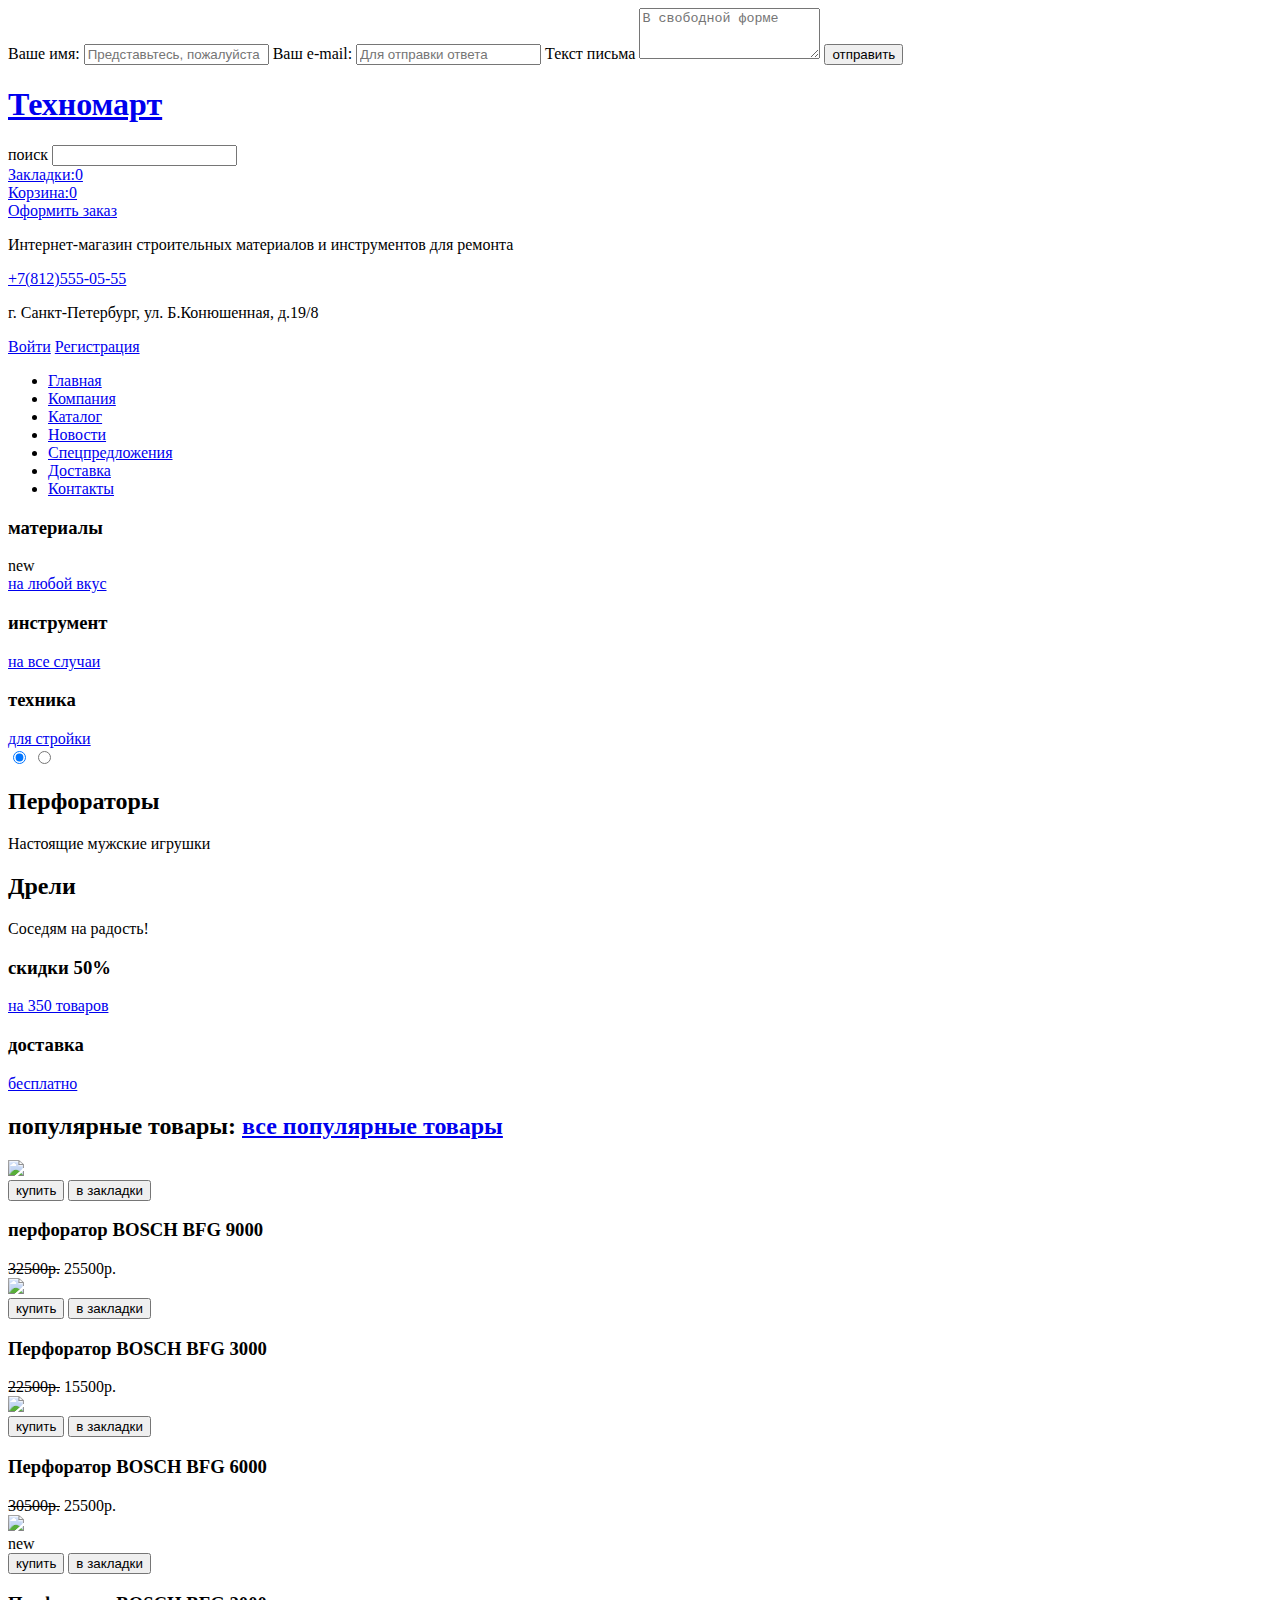
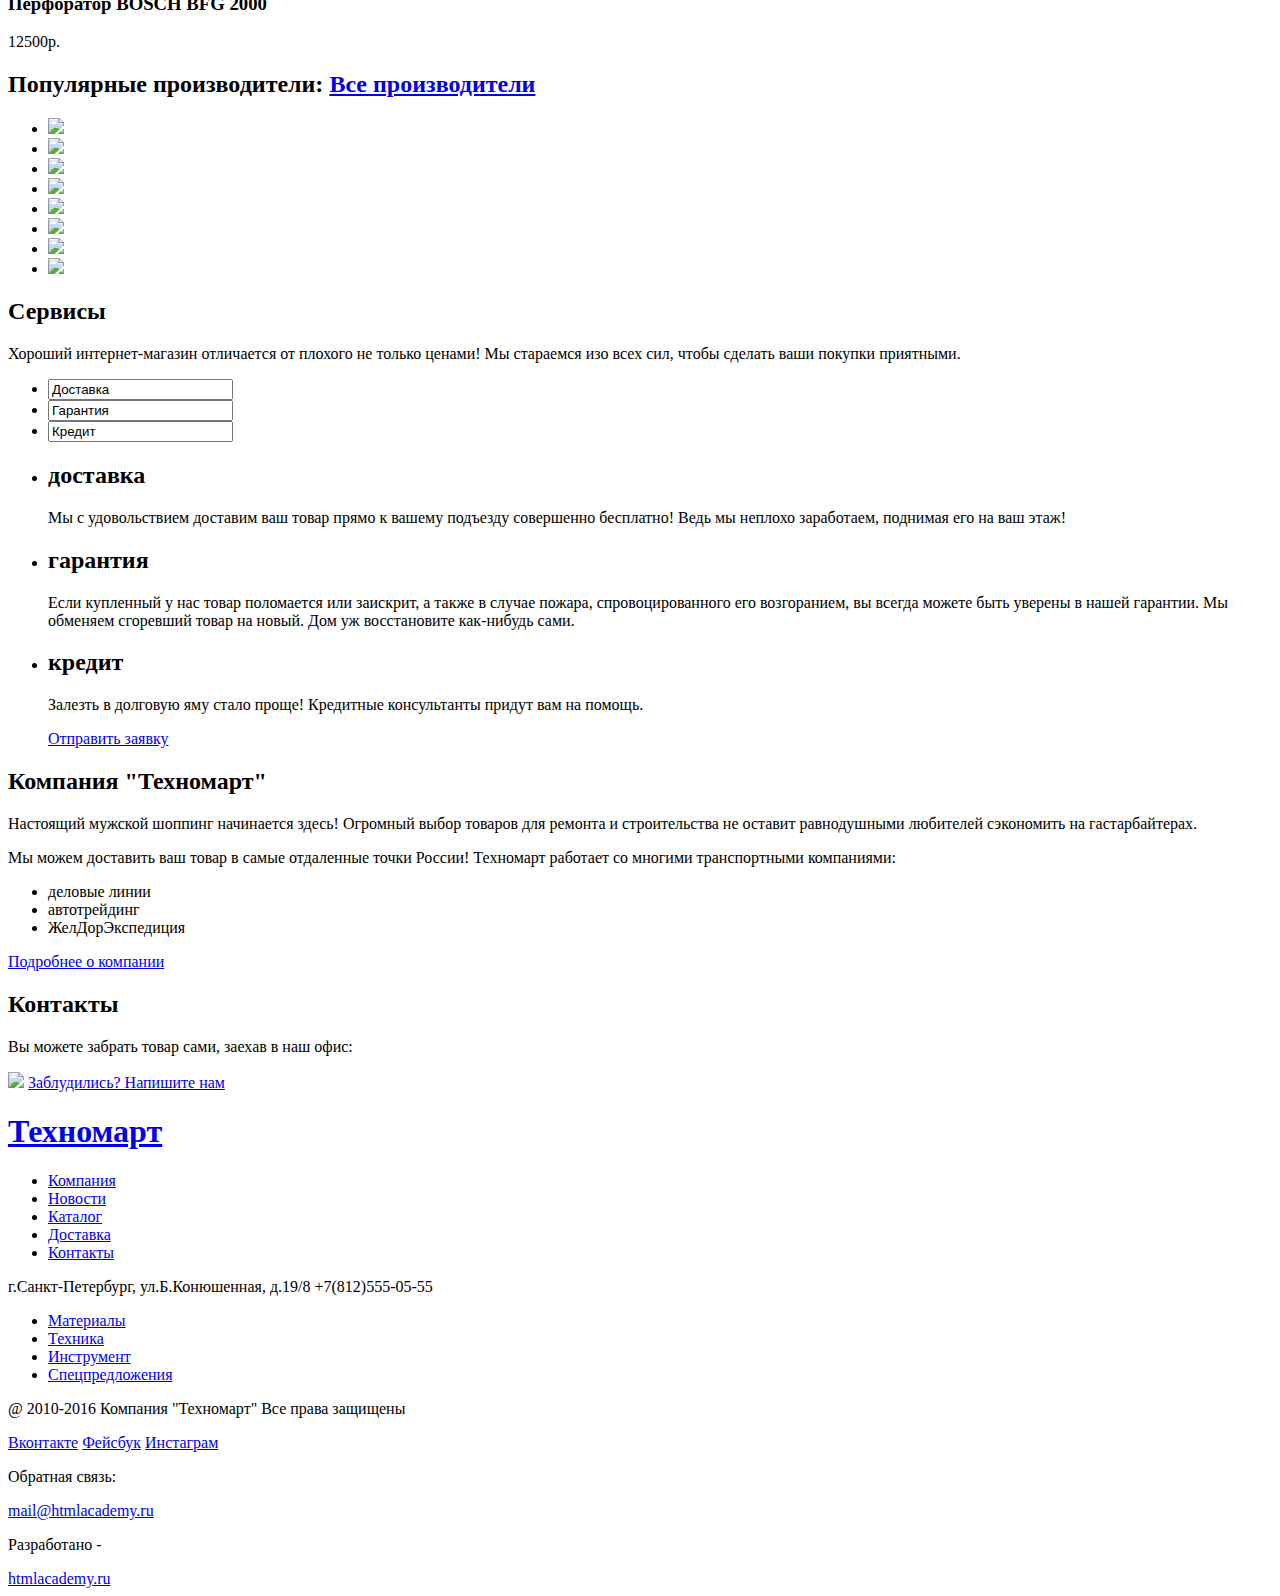
==== index.html @ ae9a5549 "Изменила положение элементов "label" и "input" в слайдерах" ====
<!DOCTYPE html>
<html lang="ru">
  <head>
    <meta charset="utf-8">
    <title>Техномарт</title>
  </head>
  <body>
	<div class="popup-show">
	  <form action="#" method="get">
		<label for="name">Ваше имя:</label>  
		<input id="name" type="text" name="family" placeholder="Представьтесь, пожалуйста">
	    <label for="mail">Ваш e-mail:</label>
		<input id="mail" type="text" name="adress" placeholder="Для отправки ответа">
		<label for="answer">Текст письма</label>
	    <textarea id="answer" rows="3" placeholder="В свободной форме"></textarea>
		<input type="submit" name="" value="отправить">
	  </form>
	</div>  
    <header class="main-header">
      <div class="container">    
        <div class="top-block">
          <h1 class="top-block-logo">
            <a href="index.html">Техномарт</a>  
          </h1>
          <form class="top-block-search" action="#" method="get">
			<label>поиск  
            <input name="search" type="text" value=""></label>  
          </form>
          <div class="top-block-bookmark">
            <a class="bookmark" href="#">Закладки:0</a>  
          </div>
          <div class="top-block-basket">
            <a class="basket" href="#">Корзина:0</a>  
          </div>
          <div class="top-block-order">
            <a class="order" href="#">Оформить заказ</a>  
          </div>    
        </div>
        <div class="info">
          <div class="info-description">
            <p>Интернет-магазин строительных материалов и инструментов для ремонта</p>    
          </div>
          <div class="info-contacts">
              <!--<div class="info-contacts-tel">-->
             <a href="#">+7(812)555-05-55</a>  
              <!--</div>-->
                <p>г. Санкт-Петербург, ул. Б.Конюшенная, д.19/8</p>    
          </div>
          <div class="user-block">
            <a class="login" href="#">Войти</a>  
            <a class="registration" href="#">Регистрация</a>  
          </div>  
        </div>
        <nav class="main-navigation">
          <ul>
            <li>
              <a href="#">Главная</a>  
            </li>
            <li>
              <a href="#">Компания</a>  
            </li>
            <li>
              <a href="#">Каталог</a>  
            </li>
            <li>
              <a href="#">Новости</a>  
            </li>
            <li>
              <a href="#">Спецпредложения</a>  
            </li>
            <li>
              <a href="#">Доставка</a>  
            </li>
            <li>
              <a href="#">Контакты</a>  
            </li>          
          </ul>    
        </nav>    
      </div>    
    </header>
      
    <main data-content="index">
	  <div class="container">
        <section class="features">
          <div class="features-item features-materials">
            <h3>материалы</h3>
		    <div class="new">new</div>	
            <a class="materials-item" href="#">на любой вкус</a>    
          </div>
          <div class="features-item features-tools">
            <h3>инструмент</h3>
            <a class="tools-item" href="#">на все случаи</a>    
          </div>
          <div class="features-item features-technique">
            <h3>техника</h3>
            <a class="technique-item" href="#">для стройки</a>
          </div>
		  <div class="slider">
			<label for="btn-1"></label>  
            <input type="radio" id="btn-1" name="toggle" checked>
			<label for="btn-2"></label>
            <input type="radio" id="btn-2" name="toggle">
            
            <div class="slider-inner">
              <div class="slider-slides">
                <h2>Перфораторы</h2>
			    <p>Настоящие мужские игрушки</p>	
                <h2>Дрели</h2>
			    <p>Соседям на радость!</p>	
              </div>                        
            </div>
          </div>
	      <div class="features-item features-discounts">
            <h3>скидки 50%</h3>
            <a class="discounts-item" href="#">на 350 товаров</a>    
          </div>
          <div class="features-item features-delivery">
            <h3>доставка</h3>
            <a class="delivery-item" href="#">бесплатно</a>    
          </div>  
        </section>
        <section class="popular-item">
        
          <h2 class="popular-item-top">популярные товары:
		    <a class="popular-item-list" href="#">все популярные товары</a>
		  </h2>    
        
          <div class="popular-item-wrapper">
            <article class="popular-item-instruments">
              <img src="#">
			  <div class="hidden">
			    <button>купить</button>
			    <button>в закладки</button>	
			  </div> 
              <h3>перфоратор BOSCH BFG 9000</h3>
		      <div class="price">
			    <s>32500р.</s>
                <span>25500р.</span>
			  </div>
			</article>
            <article class="popular-item-instruments">
              <img src="#">
			  <div class="hidden">
			    <button>купить</button>
			    <button>в закладки</button>	
			  </div>
              <h3>Перфоратор BOSCH BFG 3000</h3>
			  <div class="price">
		        <s>22500р.</s>
			    <span>15500р.</span>
			  </div>  
            </article>
			
            <article class="popular-item-instruments">
              <img src="#">
			  <div class="hidden">
			    <button>купить</button>
			    <button>в закладки</button>	
			  </div>
              <h3>Перфоратор BOSCH BFG 6000</h3>
			  <div class="price">
			    <s>30500р.</s>
			    <span>25500р.</span>
			  </div>  
            </article>
			
            <article class="popular-item-instruments">
              <img src="#">
			  <div class="new">new</div>
			  <div class="hidden">
			    <button>купить</button>
			    <button>в закладки</button>	
			  </div>
              <h3>Перфоратор BOSCH BFG 2000</h3>
            <!--<div class="price"></div>-->
              <div class="price">12500р.</div>  
            </article>
          </div>  
        </section>
	  
        <section class="popular-brands">
          <h2 class="popular-brands-top">Популярные производители:
            <a class="popular-brands-list" href="#">Все производители</a>
          </h2>
          <ul class="popular-brands-bottom">
            <li class="bosch">
              <a href="#"><img src="#"></a>  
            </li>
            <li class="makita">
              <a href="#"><img src="#"></a>  
            </li>
            <li class="dewalt">
              <a href="#"><img src="#"></a>  
            </li>
            <li class="interscol">
              <a href="#"><img src="#"></a>
            </li>
            <li class="hitachi">
              <a href="#"><img src="#"></a>
            </li>
            <li class="lg">
              <a href="#"><img src="#"></a>
            </li>
		    <li class="aeg">
			  <a href="#"><img src="#"></a>
		    </li>
            <li class="metabo">
              <a href="#"><img src="#"></a>  
            </li>    
          </ul>  
        </section>     
        
        <section class="services">
          <div class="services-top">
            <h2 class="services-name">Сервисы</h2>
            <p>Хороший интернет-магазин отличается от плохого не только ценами! Мы стараемся изо всех сил, чтобы сделать ваши покупки приятными.             </p>    
          </div>
		
		  <div class=""services-bottom"">
		    <ul>
			  <li>
				<label for="btn-1"></label>
                <input type="text" id="btn-1" name="" value="Доставка" checked>
			  </li>
			  <li>
                <input type="text" id="btn-2" name="" value="Гарантия">
			  </li>
			  <li>
				<label for="btn-3"></label>  
                <input type="text" id="btn-3" name="" value="Кредит">
			  </li>
		    </ul>
              <label for="btn-2"></label>
                                
            <div class="tab-inner">
              <div class="slider-slides">
			    <ul>
				  <li>
                    <div class="services-right-delivery">
                      <h2 class="delivery">доставка</h2>
                      <p>Мы с удовольствием доставим ваш товар прямо к вашему подъезду совершенно бесплатно! Ведь мы неплохо                                              заработаем, поднимая его на ваш этаж!</p> 
                    </div>
				  </li>
				  <li>  
                    <div class="services-right-guarantee">
                      <h2 class="guarantee">гарантия</h2>
                      <p>Если купленный у нас товар поломается или заискрит, а также в случае пожара, спровоцированного его возгоранием, вы                              всегда можете быть уверены в нашей гарантии. Мы обменяем сгоревший товар на новый. Дом уж восстановите как-нибудь сами.                         </p>  
                    </div>
				  </li>
				  <li>
                    <div class="services-right-credit">
                      <h2 class="credit">кредит</h2>
                      <p>Залезть в долговую яму стало проще! Кредитные консультанты придут вам на помощь.</p>
                      <a class="credit-application" href="#">Отправить заявку</a>
                    </div>
				  </li>
				</ul>	  
              </div>                        
            </div>
		  </div>  
        </section>      
        <section class="about">
          <div class="about-left">
            <h2 class="about-namee">Компания "Техномарт"</h2>
            <p>Настоящий мужской шоппинг начинается здесь! Огромный выбор товаров для ремонта и строительства не оставит равнодушными любителей                  сэкономить на гастарбайтерах.</p>
            <p>Мы можем доставить ваш товар в самые отдаленные точки России!
               Техномарт работает со многими транспортными компаниями:</p>
            <ul class="about-list">
              <li>деловые линии</li>
              <li>автотрейдинг</li>
              <li>ЖелДорЭкспедиция</li>
            </ul>      
            <div class="about-company">
              <a class="company" href="#">Подробнее о компании</a>  
            </div>      
          </div>
          <div class="about-right">
            <h2 class="about-title">Контакты</h2>
            <p>Вы можете забрать товар сами, заехав в наш офис:</p>
            <div class="about-mail">
              <img class="map" src="#">
              <a class="about-mail" href="#">Заблудились? Напишите нам</a>
            </div>
          </div>    
        </section>
	  </div>
    </main>    
      
    <footer class="main-footer">
      <div class="container">
        <div class="top-footer">
          <div class="top-footer-top">
            <h1 class="footer-logo">
              <a href="index.html">Техномарт</a>  
			</h1>
            <nav class="footer-top-navigation">
              <ul>
                <li>
                  <a href="#">Компания</a>  
                </li>
                <li>
                  <a href="#">Новости</a>  
                </li>
                <li>
                  <a href="#">Каталог</a>  
                </li>
                <li>
                  <a href="#">Доставка</a>  
                </li>
                <li>
                  <a href="#">Контакты</a>  
                </li>   
              </ul>  
            </nav>  
          </div>
          <div class="top-footer-bottom">
              <p>г.Санкт-Петербург, ул.Б.Конюшенная, д.19/8
              +7(812)555-05-55</p>
              <nav class="footer-bottom-navigation">
                <ul>
                  <li>
                    <a href="#">Материалы</a>  
                  </li>
                  <li>
                    <a href="#">Техника</a>  
                  </li>
                  <li>
                    <a href="#">Инструмент</a>  
                  </li> 
                  <li>
                    <a href="#">Спецпредложения</a>  
                  </li>     
                </ul>    
              </nav>      
            </div>    
          </div>
          <div class="bottom-footer">
            <section class="footer-protection">
              <p>@ 2010-2016 Компания "Техномарт"
                  Все права защищены</p> 
            </section>
            <section class="footer-social">
              <a class="social-btn social-btn-vk" href="#">Вконтакте</a>
              <a class="social-btn social-btn-fb" href="#">Фейсбук</a>
              <a class="social-btn social-btn-inst" href="#">Инстаграм</a>
            </section>
            <section class="footer-mail">
              <p>Обратная связь:</p>    
              <a class="mail" href="mailto:mail@htmlacademy.ru">mail@htmlacademy.ru</a>
            </section>
            <section class="footer-copyright">
              <p>Разработано -</p>
              <a class="btn" href="https://htmlacademy.ru">htmlacademy.ru</a>
            </section>         
          </div>
          
      </div>    
    </footer>  

  </body>
</html>
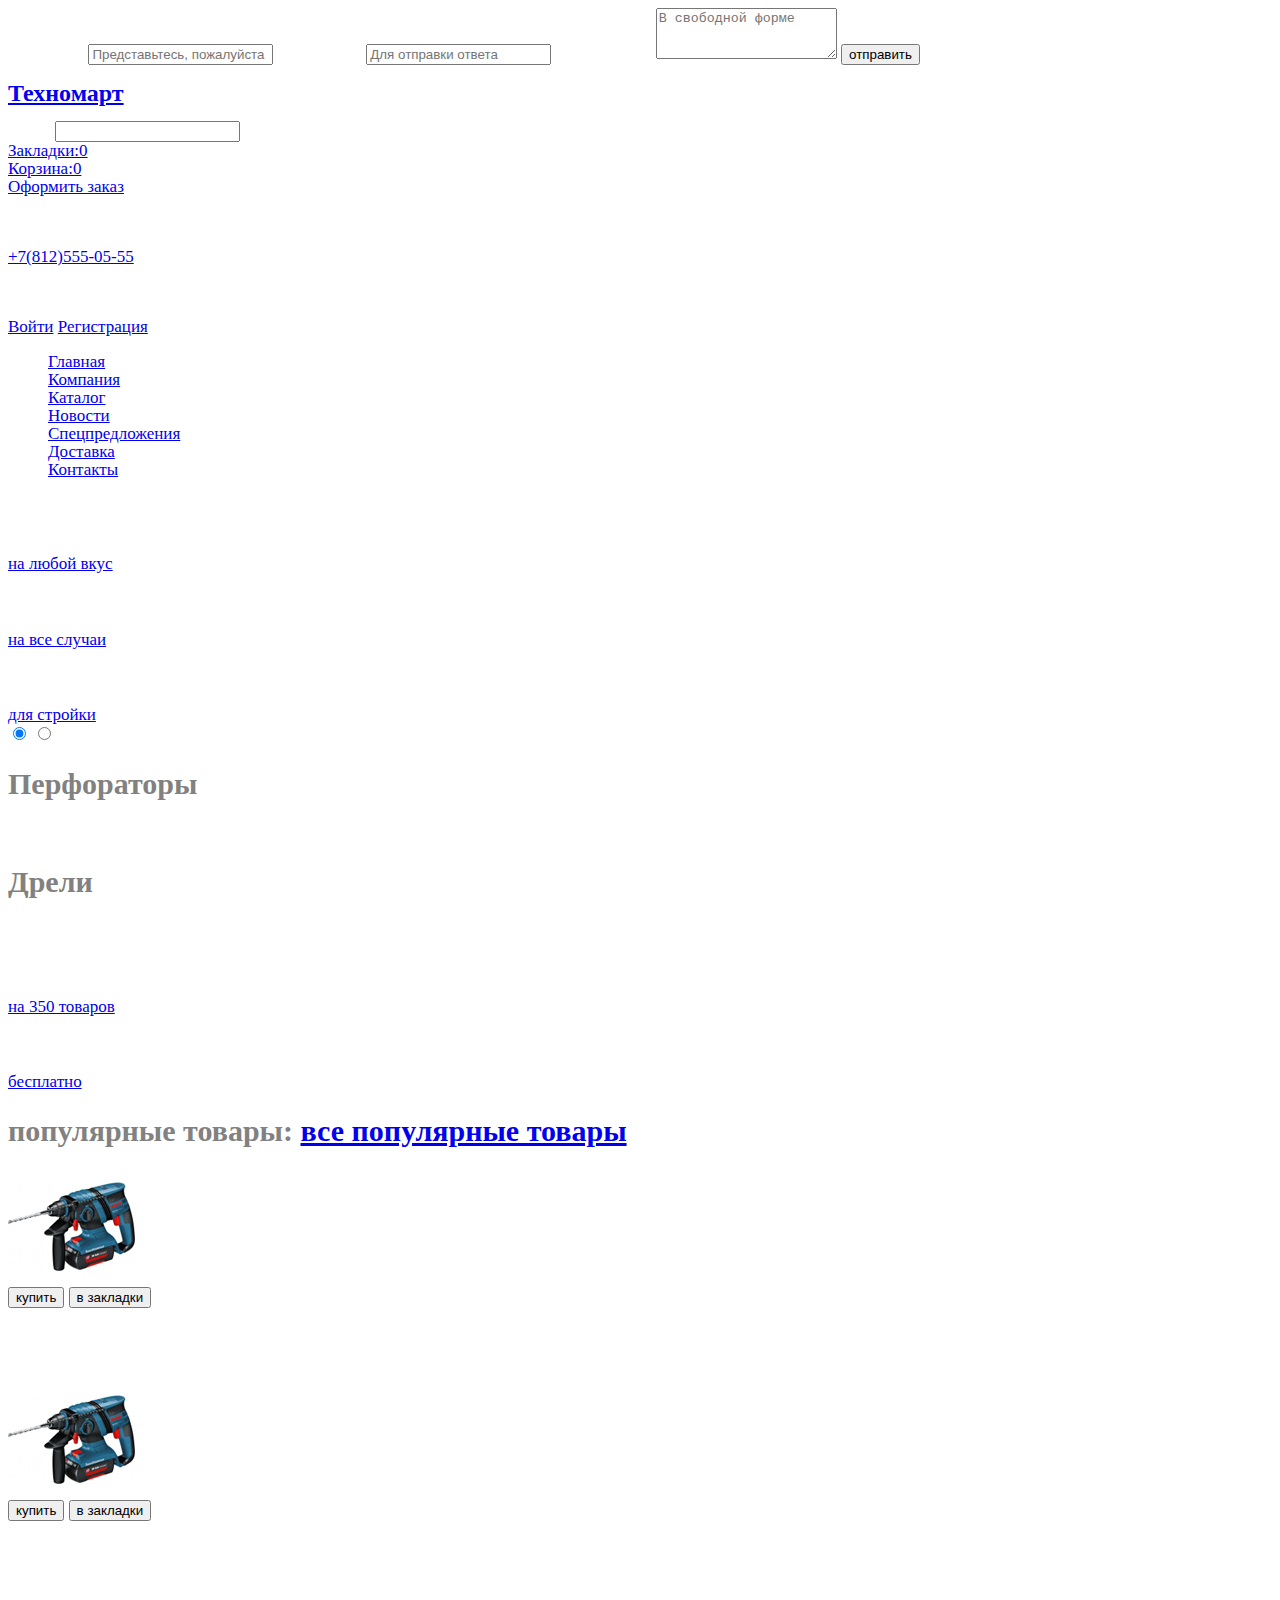
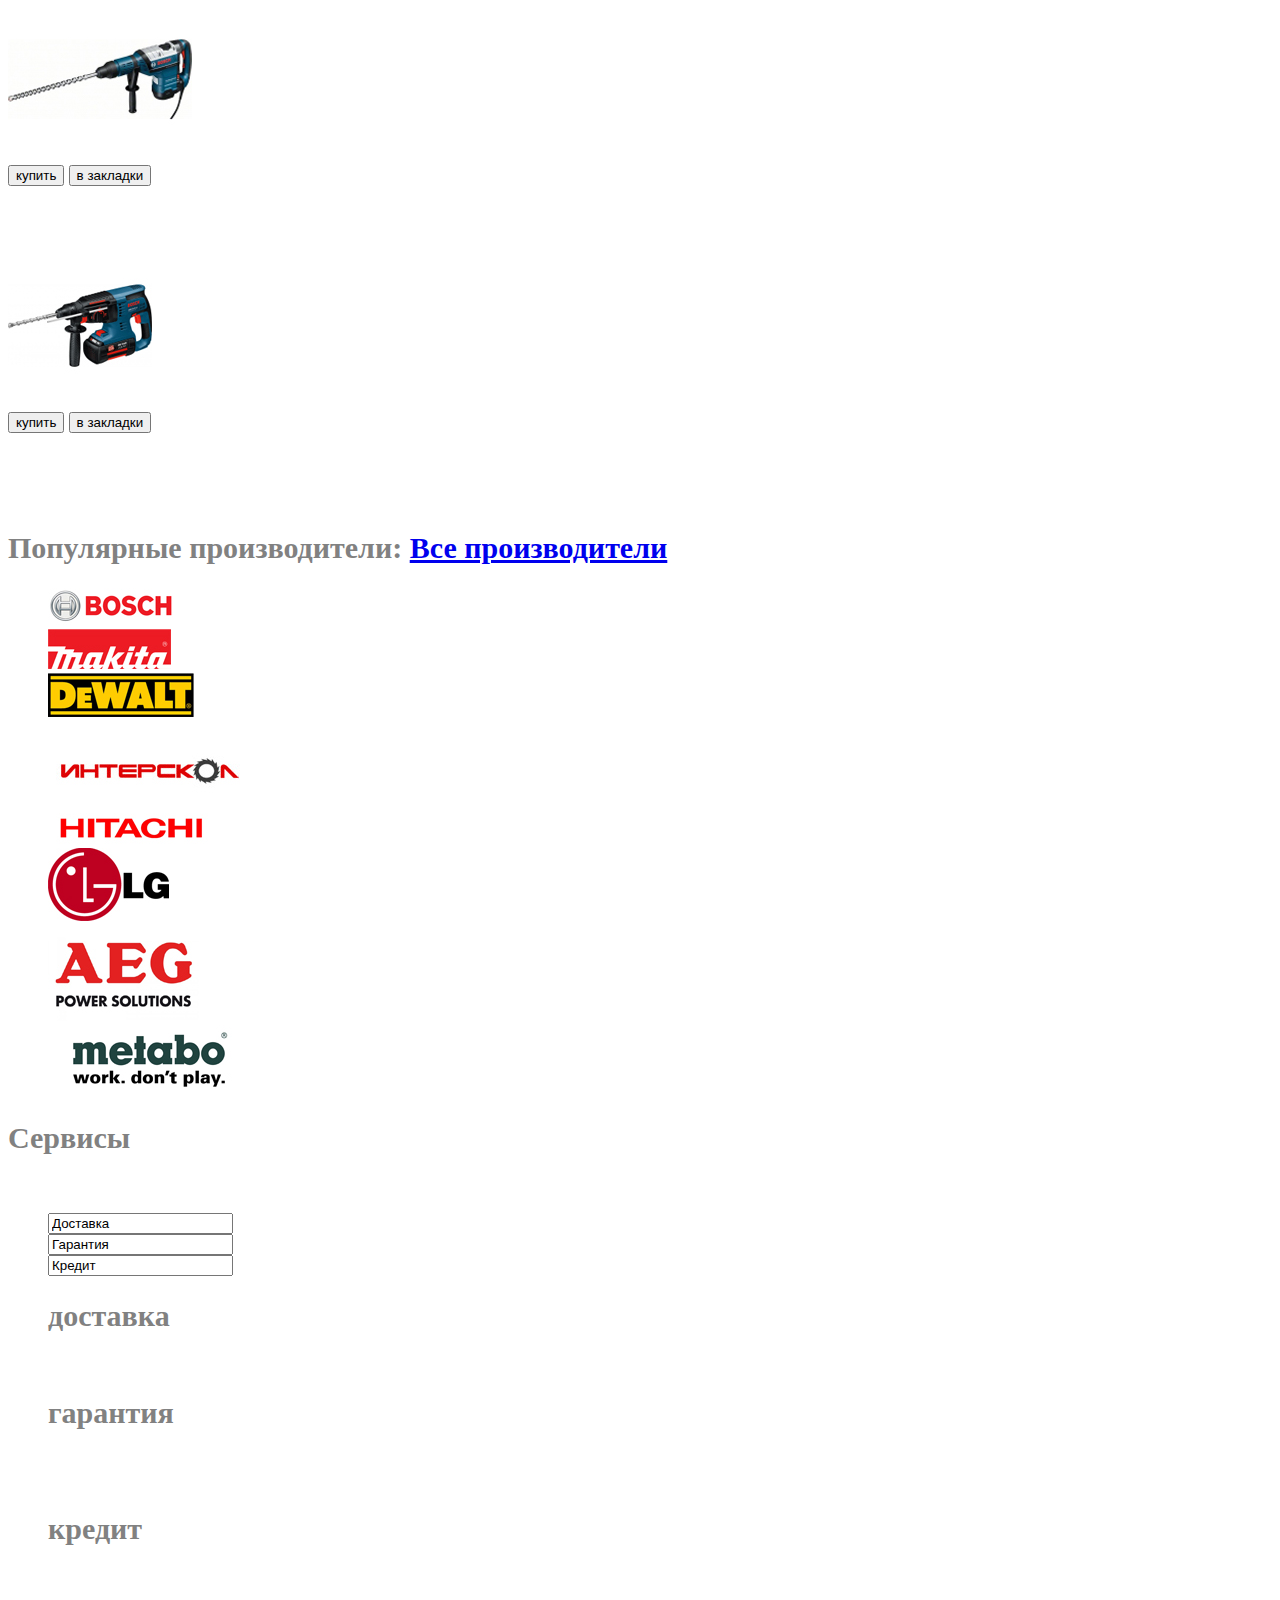
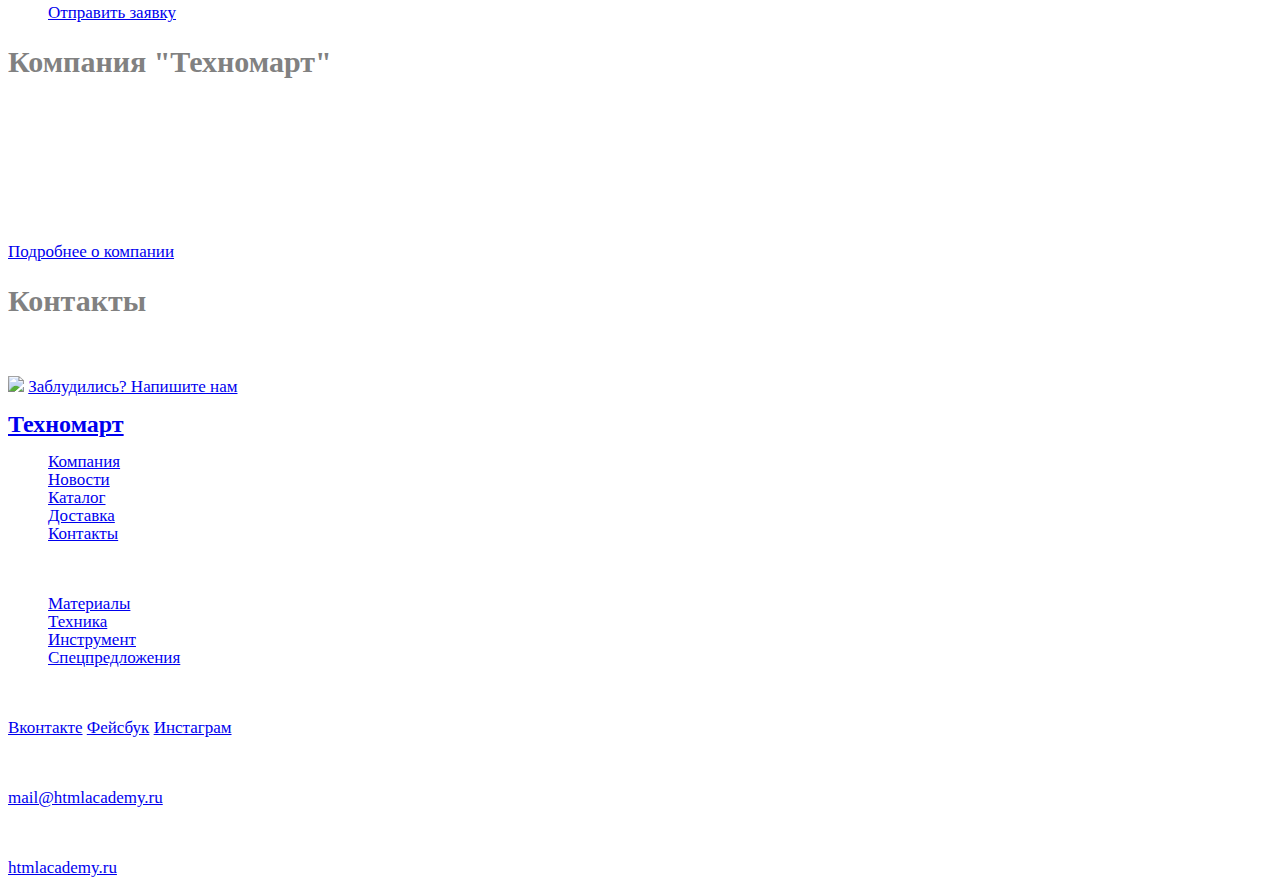
==== commit f66ff187: "Подключила изображения к разметке" ====
--- a/index.html
+++ b/index.html
@@ -3,6 +3,7 @@
   <head>
     <meta charset="utf-8">
     <title>Техномарт</title>
+	<link href="css/style.css" rel="stylesheet">
   </head>
   <body>
 	<div class="popup-show">
@@ -127,7 +128,7 @@
         
           <div class="popular-item-wrapper">
             <article class="popular-item-instruments">
-              <img src="#">
+              <img src="img/item/snippet-18927%20copy%202.jpg" width="127" height="112" alt="перфоратор BOSCH BFG 9000">
 			  <div class="hidden">
 			    <button>купить</button>
 			    <button>в закладки</button>	
@@ -139,7 +140,7 @@
 			  </div>
 			</article>
             <article class="popular-item-instruments">
-              <img src="#">
+              <img src="img/item/snippet-18927%20copy%203.jpg" width="127" height="112" alt="перфоратор BOSCH BFG 3000">
 			  <div class="hidden">
 			    <button>купить</button>
 			    <button>в закладки</button>	
@@ -152,7 +153,7 @@
             </article>
 			
             <article class="popular-item-instruments">
-              <img src="#">
+              <img src="img/item/snippet-32961%20copy%203.jpg" width="184" height="164" alt="перфоратор BOSCH BFG 6000">
 			  <div class="hidden">
 			    <button>купить</button>
 			    <button>в закладки</button>	
@@ -165,7 +166,7 @@
             </article>
 			
             <article class="popular-item-instruments">
-              <img src="#">
+              <img src="img/item/snippet-945%20copy%202.jpg" width="144" height="128" alt="перфоратор BOSCH BFG 2000">
 			  <div class="new">new</div>
 			  <div class="hidden">
 			    <button>купить</button>
@@ -184,28 +185,28 @@
           </h2>
           <ul class="popular-brands-bottom">
             <li class="bosch">
-              <a href="#"><img src="#"></a>  
+              <a href="#"><img src="img/brands/bosch.jpg" width="126" height="37" alt="Bosch"></a>  
             </li>
             <li class="makita">
-              <a href="#"><img src="#"></a>  
+              <a href="#"><img src="img/brands/Makita.jpg" width="123" height="40" alt="Makita"></a>  
             </li>
             <li class="dewalt">
-              <a href="#"><img src="#"></a>  
+              <a href="#"><img src="img/brands/DeWALT.jpg" width="146" height="44" alt="DeWalt"></a>  
             </li>
             <li class="interscol">
-              <a href="#"><img src="#"></a>
+              <a href="#"><img src="img/brands/interscol.jpg" width="200" height="88" alt="Интерскол"></a>
             </li>
             <li class="hitachi">
-              <a href="#"><img src="#"></a>
+              <a href="#"><img src="img/brands/Hitachi.jpg" width="169" height="31" alt="Hitachi"></a>
             </li>
             <li class="lg">
-              <a href="#"><img src="#"></a>
+              <a href="#"><img src="img/brands/LG.jpg" width="121" height="73" alt="LG"></a>
             </li>
 		    <li class="aeg">
-			  <a href="#"><img src="#"></a>
+			  <a href="#"><img src="img/brands/AEG.jpg" width="151" height="96" alt="AEG"></a>
 		    </li>
             <li class="metabo">
-              <a href="#"><img src="#"></a>  
+              <a href="#"><img src="img/brands/Metabo.jpg" width="204" height="69" alt="Metabo"></a>  
             </li>    
           </ul>  
         </section>     
@@ -223,6 +224,7 @@
                 <input type="text" id="btn-1" name="" value="Доставка" checked>
 			  </li>
 			  <li>
+				<label for="btn-2"></label>  
                 <input type="text" id="btn-2" name="" value="Гарантия">
 			  </li>
 			  <li>
@@ -230,7 +232,6 @@
                 <input type="text" id="btn-3" name="" value="Кредит">
 			  </li>
 		    </ul>
-              <label for="btn-2"></label>
                                 
             <div class="tab-inner">
               <div class="slider-slides">
--- a/css/style.css
+++ b/css/style.css
@@ -0,0 +1,24 @@
+body	{
+	font-size: 17px;
+	line-height: 18px;
+	color: #fff;
+	font-weight:;
+	font-family: Cuprum Regular
+}
+h1	{
+	font-size: 24px;
+	line-height: 24px;
+	color: #fff;
+	font-weight:;
+	font-family: Cuprum Regular
+}
+h2	{
+	font-size: 30px;
+	line-height: 30px;
+	color: #818181;
+	font-weight:;
+	font-family: Cuprum Regular
+}
+/*.top-block-logo	{
+	background-color: #ee3643
+}*/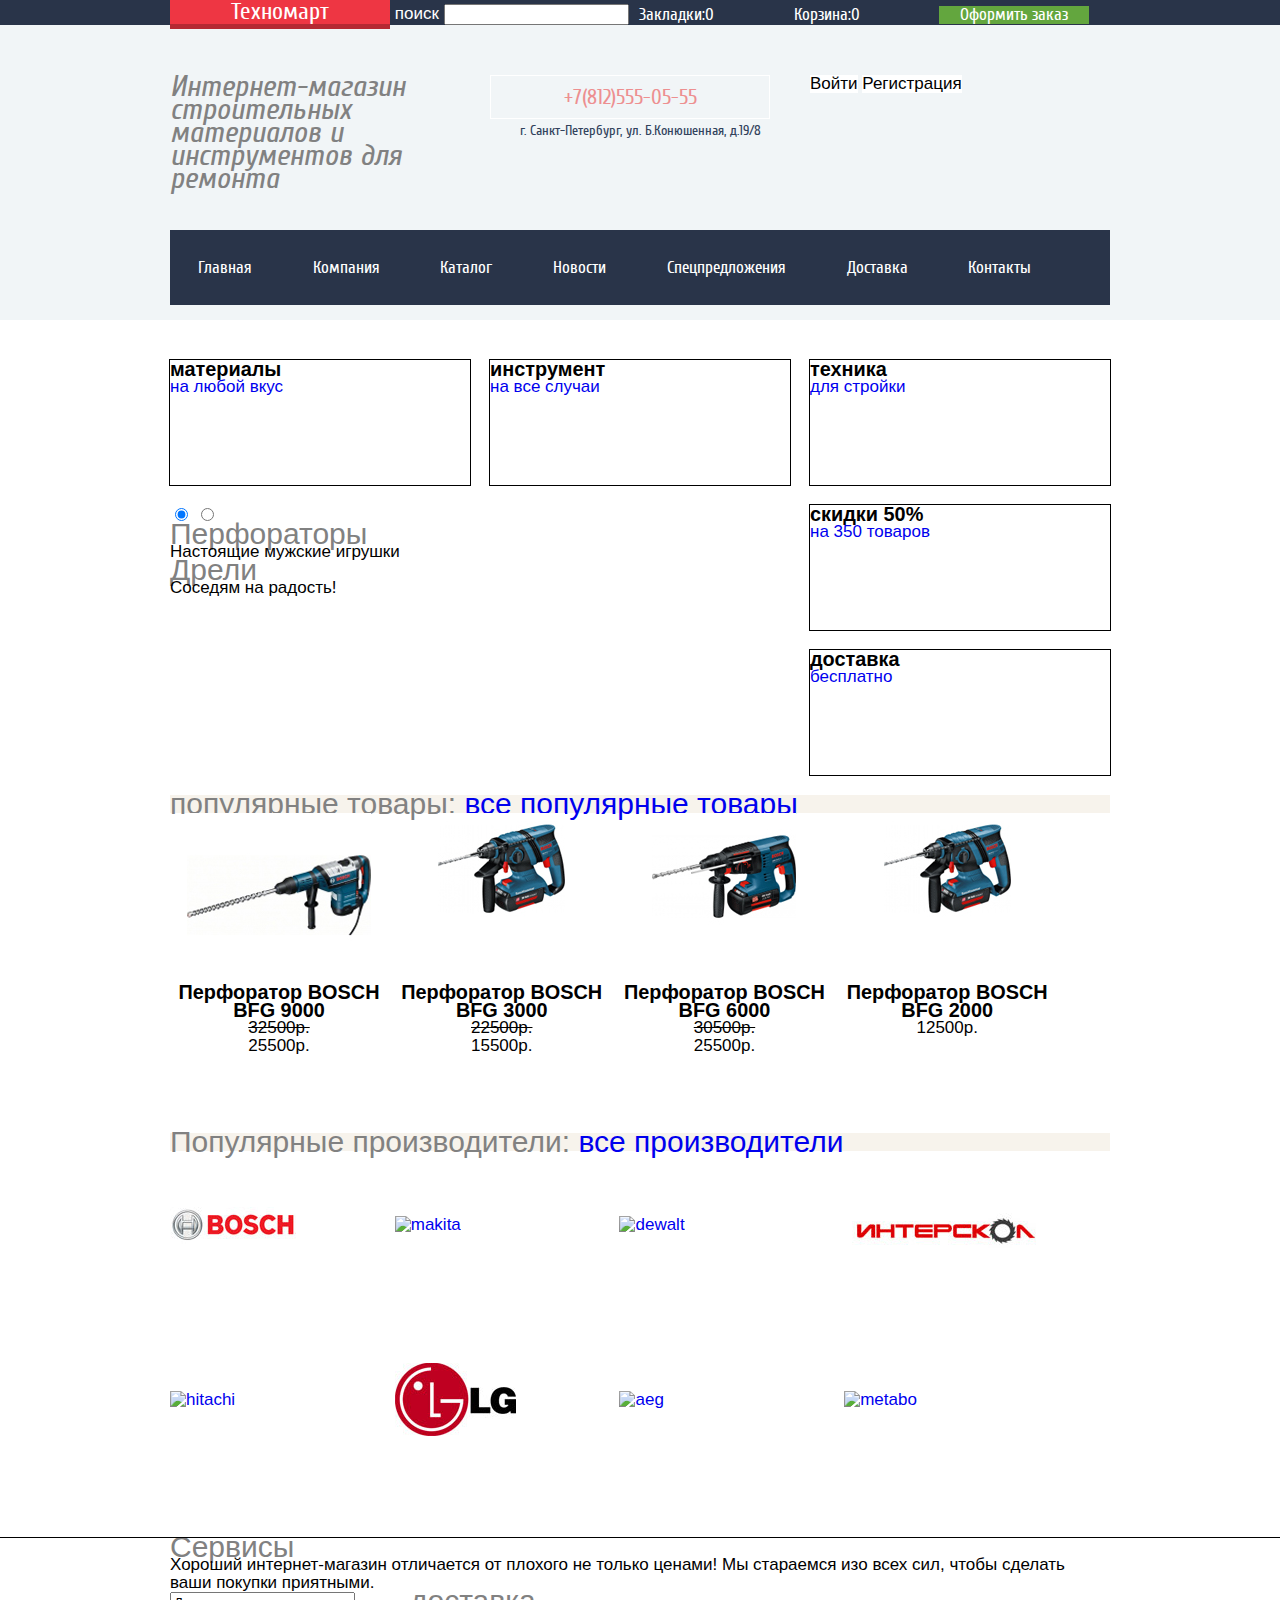
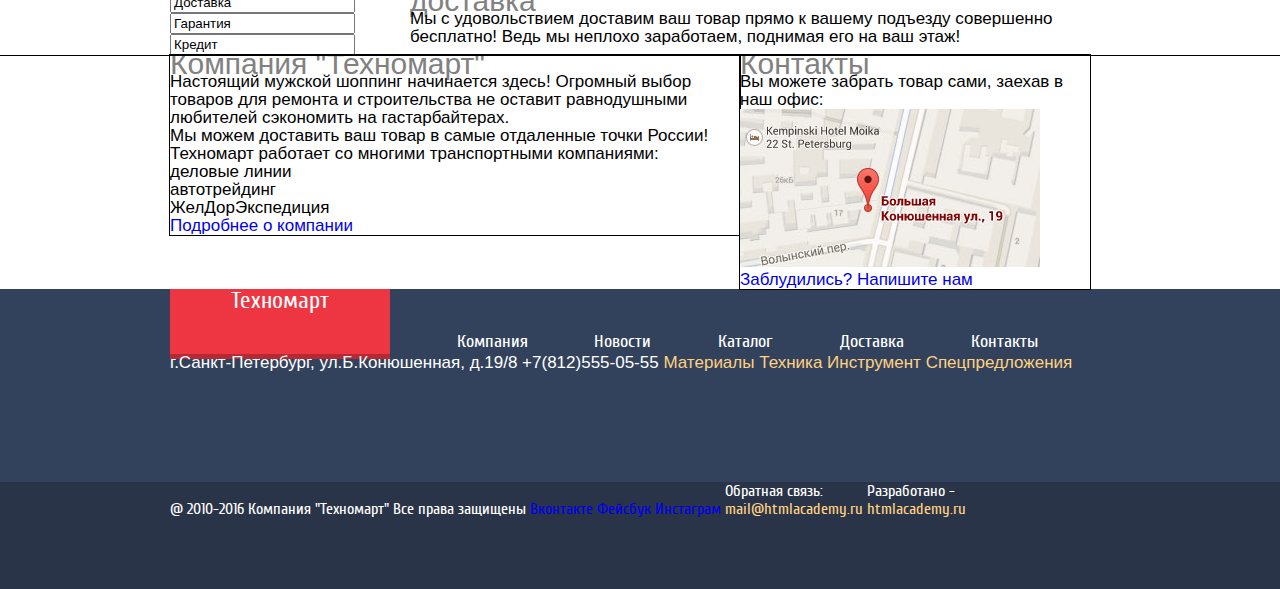
==== commit ff17c458: "Подключила шрифты, внесла изменения в разметку страниц и стилевой файл, создала сетки." ====
--- a/index.html
+++ b/index.html
@@ -3,6 +3,10 @@
   <head>
     <meta charset="utf-8">
     <title>Техномарт</title>
+	<!--<link href='https://fonts.googleapis.com/css?family=Cuprum:400,400italic,700&subset=latin,cyrillic' rel='stylesheet' type='text/css'>
+	<link href='https://fonts.googleapis.com/css?family=PT+Sans:400,400italic,700&subset=latin,cyrillic' rel='stylesheet' type='text/css'>-->  
+  
+	<link rel="stylesheet" href="css/normalize.css">  
 	<link href="css/style.css" rel="stylesheet">
   </head>
   <body>
@@ -18,74 +22,78 @@
 	  </form>
 	</div>  
     <header class="main-header">
-      <div class="container">    
-        <div class="top-block">
-          <h1 class="top-block-logo">
+	  <div class="top-header">
+        <div class="container">    
+          <h1 class="logo">
             <a href="index.html">Техномарт</a>  
           </h1>
-          <form class="top-block-search" action="#" method="get">
+          <form class="top-block search" action="#" method="get">
 			<label>поиск  
             <input name="search" type="text" value=""></label>  
           </form>
-          <div class="top-block-bookmark">
+          <div class="top-block bookmark">
             <a class="bookmark" href="#">Закладки:0</a>  
           </div>
-          <div class="top-block-basket">
+          <div class="top-block basket">
             <a class="basket" href="#">Корзина:0</a>  
           </div>
-          <div class="top-block-order">
+          <div class="top-block order">
             <a class="order" href="#">Оформить заказ</a>  
           </div>    
         </div>
-        <div class="info">
-          <div class="info-description">
-            <p>Интернет-магазин строительных материалов и инструментов для ремонта</p>    
-          </div>
-          <div class="info-contacts">
+	  </div>
+	  <div class="bottom-header">
+		<div class="container">
+          <div class="info clearfix">
+            <div class="info-description">
+              <h2>Интернет-магазин строительных материалов и инструментов для ремонта</h2>    
+            </div>
+            <div class="info-contacts">
               <!--<div class="info-contacts-tel">-->
-             <a href="#">+7(812)555-05-55</a>  
+              <a href="#">+7(812)555-05-55</a>  
               <!--</div>-->
-                <p>г. Санкт-Петербург, ул. Б.Конюшенная, д.19/8</p>    
-          </div>
-          <div class="user-block">
-            <a class="login" href="#">Войти</a>  
-            <a class="registration" href="#">Регистрация</a>  
-          </div>  
+              <p>г. Санкт-Петербург, ул. Б.Конюшенная, д.19/8</p>    
+            </div>
+            <div class="user-block">
+              <a class="login" href="#">Войти</a>  
+              <a class="registration" href="#">Регистрация</a>  
+            </div>  
+          </div>
+          <nav class="main-navigation">
+            <ul>
+              <li>
+                <a href="index.html">Главная</a>  
+              </li>
+              <li>
+                <a href="#">Компания</a>  
+              </li>
+              <li>
+                <a href="catalog.html">Каталог</a>  
+              </li>
+              <li>
+                <a href="#">Новости</a>  
+              </li>
+              <li>
+                <a href="#">Спецпредложения</a>  
+              </li>
+              <li>
+                <a href="#">Доставка</a>  
+              </li>
+              <li>
+                <a href="#">Контакты</a>  
+              </li>          
+            </ul>    
+          </nav>    
         </div>
-        <nav class="main-navigation">
-          <ul>
-            <li>
-              <a href="#">Главная</a>  
-            </li>
-            <li>
-              <a href="#">Компания</a>  
-            </li>
-            <li>
-              <a href="#">Каталог</a>  
-            </li>
-            <li>
-              <a href="#">Новости</a>  
-            </li>
-            <li>
-              <a href="#">Спецпредложения</a>  
-            </li>
-            <li>
-              <a href="#">Доставка</a>  
-            </li>
-            <li>
-              <a href="#">Контакты</a>  
-            </li>          
-          </ul>    
-        </nav>    
-      </div>    
+	  </div>	
     </header>
       
     <main data-content="index">
 	  <div class="container">
-        <section class="features">
+        <section class="features clearfix">
           <div class="features-item features-materials">
             <h3>материалы</h3>
-		    <div class="new">new</div>	
+		    <div class="new"></div>	
             <a class="materials-item" href="#">на любой вкус</a>    
           </div>
           <div class="features-item features-tools">
@@ -126,99 +134,100 @@
 		    <a class="popular-item-list" href="#">все популярные товары</a>
 		  </h2>    
         
-          <div class="popular-item-wrapper">
-            <article class="popular-item-instruments">
-              <img src="img/item/snippet-18927%20copy%202.jpg" width="127" height="112" alt="перфоратор BOSCH BFG 9000">
-			  <div class="hidden">
+          <ul class="popular-catalog">
+            <li class="sorting-catalog-item">
+              <div class="foto"><img src="img/item/bosch9000.jpg" width="184" height="164" alt="перфоратор BOSCH BFG 9000"></div>
+			  <div class="hidden foto">
 			    <button>купить</button>
 			    <button>в закладки</button>	
 			  </div> 
-              <h3>перфоратор BOSCH BFG 9000</h3>
+              <h3>Перфоратор BOSCH BFG 9000</h3>
 		      <div class="price">
-			    <s>32500р.</s>
-                <span>25500р.</span>
+			    <p><s>32500р.</s></p>
+                <p>25500р.</p>
 			  </div>
-			</article>
-            <article class="popular-item-instruments">
-              <img src="img/item/snippet-18927%20copy%203.jpg" width="127" height="112" alt="перфоратор BOSCH BFG 3000">
-			  <div class="hidden">
+			</li>
+            <li class="sorting-catalog-item">
+              <div class="foto"><img src="img/item/bosch3000.jpg" width="127" height="112" alt="перфоратор BOSCH BFG 3000"></div>
+			  <div class="hidden foto">
 			    <button>купить</button>
 			    <button>в закладки</button>	
 			  </div>
               <h3>Перфоратор BOSCH BFG 3000</h3>
 			  <div class="price">
-		        <s>22500р.</s>
-			    <span>15500р.</span>
+				<p><s>22500р.</s></p>
+			    <p>15500р.</p>
 			  </div>  
-            </article>
+            </li>
 			
-            <article class="popular-item-instruments">
-              <img src="img/item/snippet-32961%20copy%203.jpg" width="184" height="164" alt="перфоратор BOSCH BFG 6000">
-			  <div class="hidden">
+            <li class="sorting-catalog-item">
+             <div class="foto"><img src="img/item/bosch6000.jpg" width="144" height="128" alt="перфоратор BOSCH BFG 6000"></div>
+			  <div class="hidden foto">
 			    <button>купить</button>
 			    <button>в закладки</button>	
 			  </div>
               <h3>Перфоратор BOSCH BFG 6000</h3>
 			  <div class="price">
-			    <s>30500р.</s>
-			    <span>25500р.</span>
+			    <p><s>30500р.</s></p>
+			    <p>25500р.</p>
 			  </div>  
-            </article>
+            </li>
 			
-            <article class="popular-item-instruments">
-              <img src="img/item/snippet-945%20copy%202.jpg" width="144" height="128" alt="перфоратор BOSCH BFG 2000">
-			  <div class="new">new</div>
-			  <div class="hidden">
+            <li class="sorting-catalog-item">
+              <div class="foto"><img src="img/item/bosch2000.jpg" width="127" height="112" alt="перфоратор BOSCH BFG 2000"></div>
+			  <div class="new"></div>
+			  <div class="hidden foto">
 			    <button>купить</button>
 			    <button>в закладки</button>	
 			  </div>
               <h3>Перфоратор BOSCH BFG 2000</h3>
             <!--<div class="price"></div>-->
               <div class="price">12500р.</div>  
-            </article>
-          </div>  
-        </section>
-	  
+            </li>
+          </ul>
+		</section>
         <section class="popular-brands">
           <h2 class="popular-brands-top">Популярные производители:
-            <a class="popular-brands-list" href="#">Все производители</a>
+            <a class="popular-brands-list" href="#">все производители</a>
           </h2>
           <ul class="popular-brands-bottom">
             <li class="bosch">
-              <a href="#"><img src="img/brands/bosch.jpg" width="126" height="37" alt="Bosch"></a>  
+              <a href="#"><img src="img/brands/bosch.jpg" width="126" height="37" alt="bosch"></a>  
             </li>
             <li class="makita">
-              <a href="#"><img src="img/brands/Makita.jpg" width="123" height="40" alt="Makita"></a>  
+              <a href="#"><img src="img/brands/makita.jpg" width="123" height="40" alt="makita"></a>  
             </li>
             <li class="dewalt">
-              <a href="#"><img src="img/brands/DeWALT.jpg" width="146" height="44" alt="DeWalt"></a>  
+              <a href="#"><img src="img/brands/dewalt.jpg" width="146" height="44" alt="dewalt"></a>  
             </li>
             <li class="interscol">
-              <a href="#"><img src="img/brands/interscol.jpg" width="200" height="88" alt="Интерскол"></a>
+              <a href="#"><img src="img/brands/interscol.jpg" width="200" height="88" alt="интерскол"></a>
             </li>
             <li class="hitachi">
-              <a href="#"><img src="img/brands/Hitachi.jpg" width="169" height="31" alt="Hitachi"></a>
+              <a href="#"><img src="img/brands/hitachi.jpg" width="169" height="31" alt="hitachi"></a>
             </li>
             <li class="lg">
-              <a href="#"><img src="img/brands/LG.jpg" width="121" height="73" alt="LG"></a>
+              <a href="#"><img src="img/brands/LG.jpg" width="121" height="73" alt="lg"></a>
             </li>
 		    <li class="aeg">
-			  <a href="#"><img src="img/brands/AEG.jpg" width="151" height="96" alt="AEG"></a>
+			  <a href="#"><img src="img/brands/aeg.jpg" width="151" height="96" alt="aeg"></a>
 		    </li>
             <li class="metabo">
-              <a href="#"><img src="img/brands/Metabo.jpg" width="204" height="69" alt="Metabo"></a>  
+              <a href="#"><img src="img/brands/metabo.jpg" width="204" height="69" alt="metabo"></a>  
             </li>    
           </ul>  
-        </section>     
+        </section>
+		</div>
         
         <section class="services">
+		 <div class="container">
           <div class="services-top">
             <h2 class="services-name">Сервисы</h2>
             <p>Хороший интернет-магазин отличается от плохого не только ценами! Мы стараемся изо всех сил, чтобы сделать ваши покупки приятными.             </p>    
           </div>
 		
-		  <div class=""services-bottom"">
-		    <ul>
+		  <div class="services-bottom clearfix">
+		    <ul class="bid">
 			  <li>
 				<label for="btn-1"></label>
                 <input type="text" id="btn-1" name="" value="Доставка" checked>
@@ -243,8 +252,8 @@
                     </div>
 				  </li>
 				  <li>  
-                    <div class="services-right-guarantee">
-                      <h2 class="guarantee">гарантия</h2>
+                    <div class="services-right-quarantee">
+                      <h2 class="quarantee">гарантия</h2>
                       <p>Если купленный у нас товар поломается или заискрит, а также в случае пожара, спровоцированного его возгоранием, вы                              всегда можете быть уверены в нашей гарантии. Мы обменяем сгоревший товар на новый. Дом уж восстановите как-нибудь сами.                         </p>  
                     </div>
 				  </li>
@@ -258,11 +267,13 @@
 				</ul>	  
               </div>                        
             </div>
-		  </div>  
+		  </div>
+		</div>
         </section>      
-        <section class="about">
+        <section class="about clearfix">
+		<div class="container">
           <div class="about-left">
-            <h2 class="about-namee">Компания "Техномарт"</h2>
+            <h2 class="about-name">Компания "Техномарт"</h2>
             <p>Настоящий мужской шоппинг начинается здесь! Огромный выбор товаров для ремонта и строительства не оставит равнодушными любителей                  сэкономить на гастарбайтерах.</p>
             <p>Мы можем доставить ваш товар в самые отдаленные точки России!
                Техномарт работает со многими транспортными компаниями:</p>
@@ -279,23 +290,26 @@
             <h2 class="about-title">Контакты</h2>
             <p>Вы можете забрать товар сами, заехав в наш офис:</p>
             <div class="about-mail">
-              <img class="map" src="#">
+              <img class="map" src="img/map/mini.jpg">
               <a class="about-mail" href="#">Заблудились? Напишите нам</a>
             </div>
-          </div>    
+          </div>
+		 </div>
         </section>
-	  </div>
-    </main>    
+	  </main>    
       
     <footer class="main-footer">
-      <div class="container">
-        <div class="top-footer">
-          <div class="top-footer-top">
-            <h1 class="footer-logo">
-              <a href="index.html">Техномарт</a>  
-			</h1>
-            <nav class="footer-top-navigation">
-              <ul>
+	  <div class="top-footer">
+		<div class="container">
+	      <div class="top-footer-top">
+			<ul>
+			  <li>
+                <h1 class="footer-logo">
+                  <a href="index.html">Техномарт</a>  
+			     </h1>
+				</li>  
+            <!--<nav class="footer-navigation top">-->
+              
                 <li>
                   <a href="#">Компания</a>  
                 </li>
@@ -303,7 +317,7 @@
                   <a href="#">Новости</a>  
                 </li>
                 <li>
-                  <a href="#">Каталог</a>  
+                  <a href="catalog.html">Каталог</a>  
                 </li>
                 <li>
                   <a href="#">Доставка</a>  
@@ -312,13 +326,15 @@
                   <a href="#">Контакты</a>  
                 </li>   
               </ul>  
-            </nav>  
+            <!--</nav>-->  
           </div>
           <div class="top-footer-bottom">
-              <p>г.Санкт-Петербург, ул.Б.Конюшенная, д.19/8
-              +7(812)555-05-55</p>
-              <nav class="footer-bottom-navigation">
-                <ul>
+			 <ul>
+				 <li>
+                   <p class="coordinates">г.Санкт-Петербург, ул.Б.Конюшенная, д.19/8
+                   +7(812)555-05-55</p>
+              <!--<nav class="footer-navigation bottom">-->
+				 </li>
                   <li>
                     <a href="#">Материалы</a>  
                   </li>
@@ -332,31 +348,32 @@
                     <a href="#">Спецпредложения</a>  
                   </li>     
                 </ul>    
-              </nav>      
+              <!--</nav>-->      
             </div>    
           </div>
+		</div>
           <div class="bottom-footer">
-            <section class="footer-protection">
+			<div class="container">  
+            <section class="floor footer-protection">
               <p>@ 2010-2016 Компания "Техномарт"
                   Все права защищены</p> 
             </section>
-            <section class="footer-social">
+            <section class="floor footer-social">
               <a class="social-btn social-btn-vk" href="#">Вконтакте</a>
               <a class="social-btn social-btn-fb" href="#">Фейсбук</a>
               <a class="social-btn social-btn-inst" href="#">Инстаграм</a>
             </section>
-            <section class="footer-mail">
+            <section class="floor footer-mail">
               <p>Обратная связь:</p>    
               <a class="mail" href="mailto:mail@htmlacademy.ru">mail@htmlacademy.ru</a>
             </section>
-            <section class="footer-copyright">
+            <section class="floor footer-copyright">
               <p>Разработано -</p>
               <a class="btn" href="https://htmlacademy.ru">htmlacademy.ru</a>
             </section>         
           </div>
-          
-      </div>    
-    </footer>  
+		</div> 
+     </footer>  
 
   </body>
 </html>
--- a/css/style.css
+++ b/css/style.css
@@ -1,24 +1,442 @@
+ul {
+	list-style: none;
+	margin: 0;
+	padding: 0;
+}
+.clearfix:after	{
+	content: "";
+	display: table;
+	clear: both;
+}
+
+h1,h2,h3,h4,h5,h6,p, li {
+	margin:0;
+}
+a{
+	text-decoration: none;
+}
+img{
+	max-width: 100%;
+	height: auto;
+}
+@font-face	{
+	font-family: "Cuprum Regular";
+	src: url("../fonts/cuprum.woff") format("woff");
+	font-weight:normal;
+	font-style: normal;
+}
+@font-face	{
+	font-family: "Cuprum Bold";
+	src: url("../fonts/cuprumbold.woff") format("woff");
+	font-weight: bold;
+	font-style: normal;
+}
+@font-face	{
+	font-family: "Cuprum Italic";
+	src: url("../fonts/cuprumitalic.woff") format("woff");
+	font-weight: normal;
+	font-style: italic;
+}
+@font-face	{
+	font-family: "PT Sans";
+	src: url("../fonts/ptsans.woff") format ("woff");
+	font-weight: normal;
+	font-style: normal;
+}
+@font-face	{
+	font-family: "PT Sans Bold";
+	src: url("../fonts/ptsansbold.woff");
+	font-weight: bold;
+	font-style: normal;
+}
+
+
 body	{
+	margin: 0;
+	
 	font-size: 17px;
 	line-height: 18px;
-	color: #fff;
-	font-weight:;
-	font-family: Cuprum Regular
+	color: #000;
+	font-weight: 400;
+	font-family: "Cuprum", "Arial", sans-serif;
 }
 h1	{
 	font-size: 24px;
-	line-height: 24px;
+	/*line-height: 24px;*/
 	color: #fff;
-	font-weight:;
-	font-family: Cuprum Regular
+	font-weight: 400;
+	/*font-family: Cuprum Regular;*/
 }
 h2	{
 	font-size: 30px;
-	line-height: 30px;
+	/*line-height: 30px;*/
 	color: #818181;
-	font-weight:;
-	font-family: Cuprum Regular
-}
-/*.top-block-logo	{
-	background-color: #ee3643
-}*/+	font-weight: 400;
+	/*font-family: Cuprum Regular;*/
+}
+.popup-show	{
+	display:none;
+}
+
+.main-header	{
+	min-height: 320px;
+	background-color: #f1f5f7;
+	margin-bottom: 40px;
+}
+
+.container	{
+	margin:0;
+	padding:0;
+	width: 940px;
+	margin: 0 auto;
+}
+.top-header	{
+	
+	width:auto;
+	background: #293449;
+	 
+	color:#fff;
+	margin-bottom: 50px;
+}
+.info	{
+	margin-bottom: 40px;
+}
+.top-header a{
+	color: #fff;
+}
+.top-block	{
+	display:inline-block;
+	vertical-align: middle;
+	
+}
+.logo	{
+	display: inline-block;
+    width: 220px;
+	/*min-height: 42px;*/
+	
+	font: 24px/24px "Cuprum Regular";
+	background-color: #ee3643;
+	text-align: center;
+	box-shadow: 0 5px #b52933;
+}
+.top-block a	{
+	display:inline-block;
+	vertical-align: middle;
+	
+	font: 17px/18px "Cuprum Regular";
+	margin-right:10px;
+	
+}
+.top-block a:last-child	{
+	margin-right: 0;
+}
+.search	{
+	width: 240px;
+	
+}
+.bookmark	{
+	width:150px;
+	
+}
+.basket	{
+	width:140px;
+	
+}
+.order	a{
+	width: 150px;
+	background-color: #63a63e;
+	text-align: center;
+}
+.main-navigation	{
+	background-color: #293449;
+}
+.bottom-header	{
+	
+}
+
+
+.info-description	{
+	font: 16px/23px  Cuprum Italic;
+	
+	width: 300px;
+	float:left;
+	margin-right:20px;
+}
+.info-description p	{
+	color:#ee4f5b;
+	padding-right: 47px;
+	padding-left: 60px;
+}
+.info-contacts	{
+	width: 300px;
+	float:left;
+	margin-right: 20px;
+}
+.info-contacts a	{
+	display: block;
+	font:21px/18px "Cuprum Regular";
+	color:#ed8f90;
+	padding-top: 12px;
+	padding-bottom: 12px;
+	border: 1px solid #fff;
+	text-align: center;
+	margin-right:20px;
+}
+.info-contacts p	{
+	font: 14px/24px "Cuprum Regular";
+	color: #32425c;
+	text-align: center;
+}
+.user-block	{
+	width: 300px;
+	float: left;
+	padding-right: 0; 
+}
+.user-block a	{
+	display: inline-block;
+	background-color: #fff;
+	vertical-align: top;
+	text-align: center;
+	padding: 10px 20p;
+	color: #000;
+}
+.main-navigation li	{
+	display:inline-block;
+	padding: 28px;
+}
+.main-navigation li:last-child	{
+	margin-right: 0;
+} 
+.main-navigation a	{
+	font: 17px "Cuprum Regular";
+	
+	color: #fff;
+	text-align: center;
+	
+}
+.features	{
+	margin: 0;
+	padding: 0;
+	min-height: 410px;
+	/*border: 1px solid #000;*/
+}
+.features-item	{
+	outline: 1px solid;
+	float: left;
+	margin-left: 20px;
+	margin-bottom: 20px;
+	width: 300px;
+	min-height: 125px;
+}
+.features-item:first-child{
+	margin-left: 0;
+}
+.features-materials	{
+
+
+}
+.features-tools	{
+
+
+}
+.features-technigue	{
+
+	
+}	
+.slider	{
+	float: left;
+	width: 620px;
+	min-height: 270px;
+
+}
+features-discounts	{
+
+}
+features-delivery	{
+
+}
+.popular-item h2	{
+	background-color: #f7f3ec;
+}
+.popular-catalog	{
+
+}
+.sorting-catalog	{
+
+	width: 700px;
+	/*font-size: 0;*/
+}
+.sorting-list li	{
+	display: inline-block;
+}
+.sorting-catalog-item	{
+	padding: 0;
+	display:inline-block;
+	width: 218px;
+	min-height: 320px;
+	text-align: center;
+	vertical-align: middle;
+}
+.sorting-catalog-item foto	{
+	text-align: center;
+}
+.sorting-catalog-item img {
+	vertical-align: middle;
+}
+button, s	{
+	display: block;
+}
+.hidden	{
+	display: none;
+}
+.foto	{
+	min-height: 170px;
+	vertical-align: bottom;
+	text-align: center;
+}
+.popular-catalog:last-child	{
+	margin-right: 0;
+}
+.popular-brands h2	{
+	background-color: #f7f3ec;
+}
+.popular-brands-top	{
+	margin-bottom: 30px;
+}
+.popular-brands-bottom li	{
+	display: inline-block;
+	width: 220px;
+	min-height: 148px;
+}
+.popular-braands-bottom a	{
+	text-align: center;
+}
+.popular-brands-bottom img	{
+	vertical-align: middle;
+}
+.services	{
+	outline:1px solid;
+}
+.bid	{
+	
+	float: left;
+	width: 240px;
+
+	
+}
+.tab-inner	{
+	float: left;
+	margin-right: 0;
+	width: 700px;
+}
+.services-right-quarantee	{
+	display: none;
+}
+.services-right-credit	{
+	display: none;
+}
+.about-left	{
+	float: left;
+	width: 570px;
+	outline:1px solid;
+}
+.about-right	{
+	float: left;
+	margin-right: 0;
+	width: 350px;
+	outline:1px solid;
+}
+.content-item	{
+	margin-bottom: 55px;
+}
+.description-item	{
+	min-height: 262px;
+}
+.paginator	{
+	margin-bottom: 65px;
+}
+.main-footer	{
+	background-color: #32425c;
+	min-height: 300px;
+	margin-top: px;
+}
+.top-footer	{
+	min-height: 193px;
+}
+.top-footer-top li {
+	display: inline-block;
+	font:18px/24px "Cuprum Regular";
+	margin-right: 62px;
+	vertical-align: bottom;
+}
+.top-footer-top li:last-child	{
+	margin-right: 0;
+}
+.top-footer-bottom li	{
+	display: inline-block;
+}
+
+.bottom-footer	{
+	background-color: #293449;
+	min-height: 107px;
+	font: 16px/18px "Cuprum Regular";
+	
+
+}
+.footer-logo	{
+	
+	margin-top: 0;
+	width: 220px;
+	
+	text-align: center;
+	background-color: #ee3643;
+	min-height: 65px;
+	box-shadow: 0 5px #b52933;
+}
+.top-footer-top a,
+.footer-logo a,
+.top-footer-bottom p,
+.footer-protection p,
+.footer-mail p,
+.footer-copyright p{
+	color: #fff;
+	
+}
+.top-footer-bottom a,
+.footer-mail a,
+.footer-copyright a{
+	color:#ffd180;
+}
+.coordinates	{
+	
+}
+.footer-navigation	{
+    width: 750px;
+}
+.footer-navigation li {
+	display: inline-block;
+}
+.floor	{
+	display: inline-block;
+}
+.breadcrumbs li	{
+	display: inline-block;
+}
+.instrument-name	{
+	display: block;
+	background-color: f2f6f8;
+}
+.content-item-left	{
+	float: left;
+	width: 220px;
+}
+.content-item-right	{
+	float: right;
+	width: 700px;
+}
+.paginator	li{
+	display: inline-block;
+}
+.description-item	{
+	background-color: #f2f6f8;
+}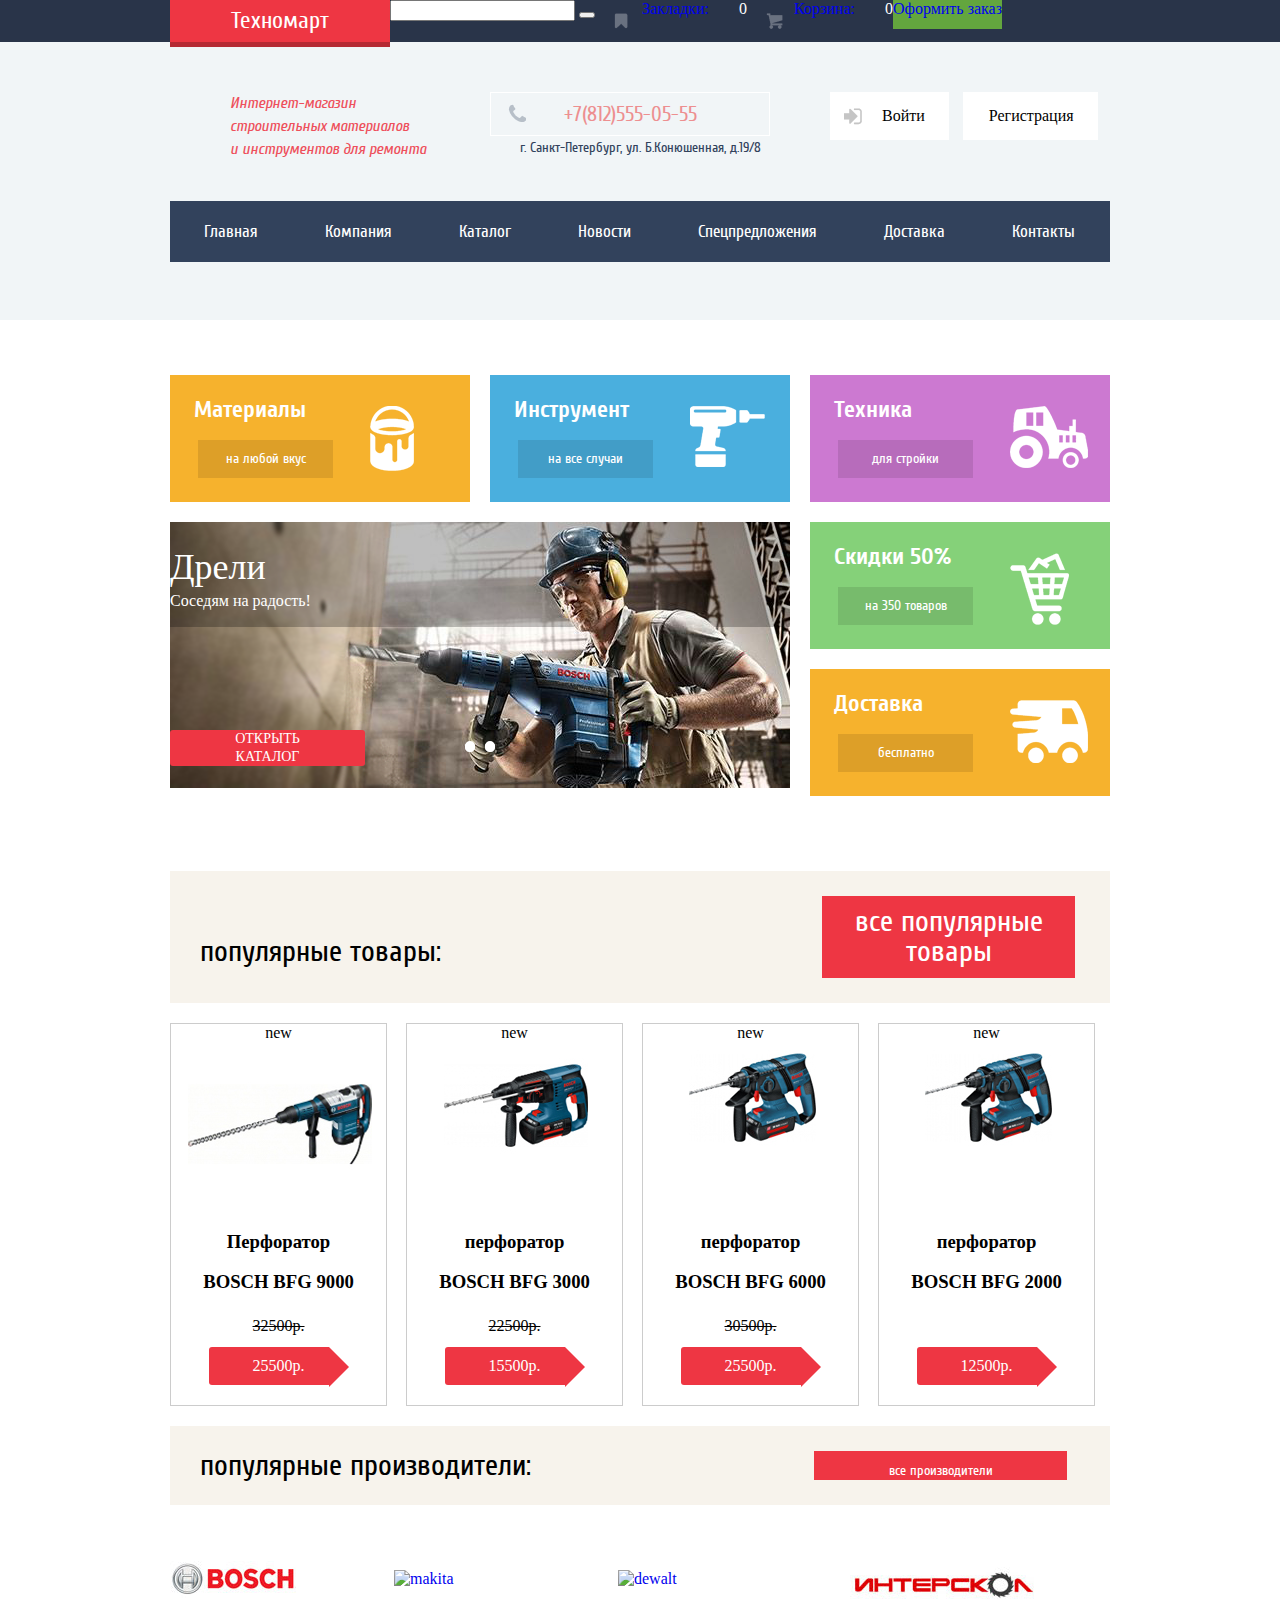
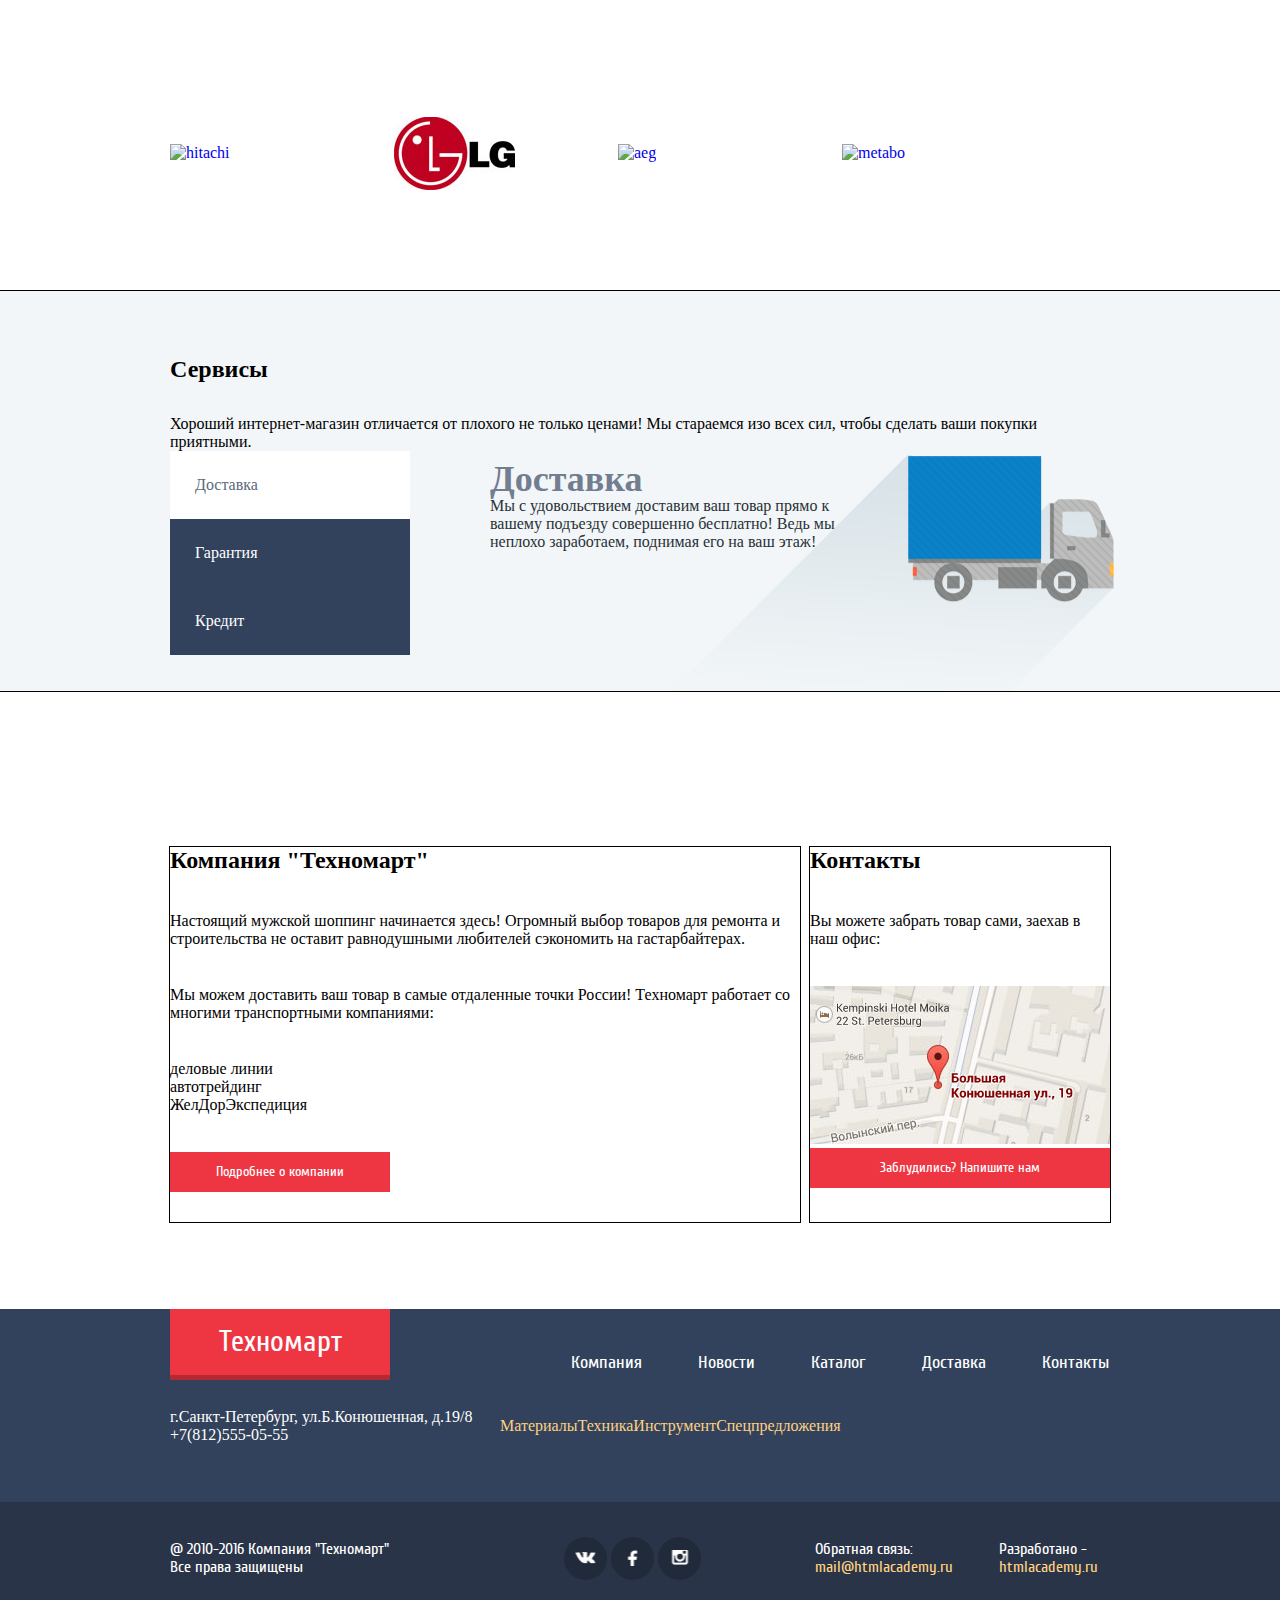
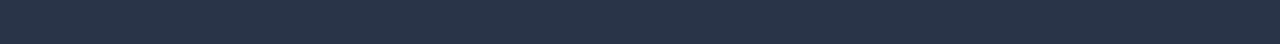
==== commit 669d7a71: "Проблемы со слайдером" ====
--- a/index.html
+++ b/index.html
@@ -3,50 +3,31 @@
   <head>
     <meta charset="utf-8">
     <title>Техномарт</title>
-	<!--<link href='https://fonts.googleapis.com/css?family=Cuprum:400,400italic,700&subset=latin,cyrillic' rel='stylesheet' type='text/css'>
-	<link href='https://fonts.googleapis.com/css?family=PT+Sans:400,400italic,700&subset=latin,cyrillic' rel='stylesheet' type='text/css'>-->  
+	<link href='https://fonts.googleapis.com/css?family=Cuprum:400,400italic,700&subset=latin,cyrillic' rel='stylesheet' type='text/css'>
+	<link href='https://fonts.googleapis.com/css?family=PT+Sans:400,400italic,700&subset=latin,cyrillic' rel='stylesheet' type='text/css'>
   
 	<link rel="stylesheet" href="css/normalize.css">  
 	<link href="css/style.css" rel="stylesheet">
   </head>
   <body>
-	<div class="popup-show">
-	  <form action="#" method="get">
-		<label for="name">Ваше имя:</label>  
-		<input id="name" type="text" name="family" placeholder="Представьтесь, пожалуйста">
-	    <label for="mail">Ваш e-mail:</label>
-		<input id="mail" type="text" name="adress" placeholder="Для отправки ответа">
-		<label for="answer">Текст письма</label>
-	    <textarea id="answer" rows="3" placeholder="В свободной форме"></textarea>
-		<input type="submit" name="" value="отправить">
-	  </form>
-	</div>  
     <header class="main-header">
 	  <div class="top-header">
-        <div class="container">    
-          <h1 class="logo">
-            <a href="index.html">Техномарт</a>  
-          </h1>
-          <form class="top-block search" action="#" method="get">
-			<label>поиск  
-            <input name="search" type="text" value=""></label>  
-          </form>
-          <div class="top-block bookmark">
-            <a class="bookmark" href="#">Закладки:0</a>  
-          </div>
-          <div class="top-block basket">
-            <a class="basket" href="#">Корзина:0</a>  
-          </div>
-          <div class="top-block order">
-            <a class="order" href="#">Оформить заказ</a>  
-          </div>    
+        <div class="container clearfix">
+            <div class="logo"><a>Техномарт</a></div>
+            <div class="search">
+                <input data-role="search" type="search"></input>
+                <button type="submit"></button>
+            </div>
+            <div class="bookmark"><a href="#">Закладки:</a><span>0</span></div>
+            <div class="basket"><a href="#">Корзина:</a><span></span>0</div>
+            <div class="order"><a href="#">Оформить заказ</a></div>
         </div>
 	  </div>
 	  <div class="bottom-header">
 		<div class="container">
           <div class="info clearfix">
             <div class="info-description">
-              <h2>Интернет-магазин строительных материалов и инструментов для ремонта</h2>    
+              <h2>Интернет-магазин строительных материалов<br>и инструментов для ремонта</h2>    
             </div>
             <div class="info-contacts">
               <!--<div class="info-contacts-tel">-->
@@ -104,21 +85,32 @@
             <h3>техника</h3>
             <a class="technique-item" href="#">для стройки</a>
           </div>
-		  <div class="slider">
-			<label for="btn-1"></label>  
+          <div class="slider">
             <input type="radio" id="btn-1" name="toggle" checked>
-			<label for="btn-2"></label>
             <input type="radio" id="btn-2" name="toggle">
-            
-            <div class="slider-inner">
-              <div class="slider-slides">
-                <h2>Перфораторы</h2>
-			    <p>Настоящие мужские игрушки</p>	
-                <h2>Дрели</h2>
-			    <p>Соседям на радость!</p>	
-              </div>                        
-            </div>
-          </div>
+        
+            <div class="slider-controls">
+              <label for="btn-1"></label>
+              <label for="btn-2"></label>
+            </div>
+            <div class="slides">
+             <div class="slide">
+              <div class="slide-text">
+                <div class="slide-title">Перфораторы</div>
+                <p>Настроящие мужские игрушки</p>
+                <a class="btn" href="catalog.html">Открыть каталог</a>
+               </div>
+             </div>
+             <div class="slide">
+                <div class="slide-text">
+                  <div class="slide-title">Дрели</div>
+                  <p>Соседям на радость!</p>
+                  <a class="btn" href="catalog.html">Открыть каталог</a>
+                </div>
+              </div>
+            </div>
+          </div>
+        
 	      <div class="features-item features-discounts">
             <h3>скидки 50%</h3>
             <a class="discounts-item" href="#">на 350 товаров</a>    
@@ -130,89 +122,97 @@
         </section>
         <section class="popular-item">
         
-          <h2 class="popular-item-top">популярные товары:
+			<h2 class="popular-item-top">популярные товары:
 		    <a class="popular-item-list" href="#">все популярные товары</a>
-		  </h2>    
+			</h2> 
         
           <ul class="popular-catalog">
             <li class="sorting-catalog-item">
+              <div class="flag flag-new">new</div>   
+              <div class="hidden">
+			    <a class="buy" href="">купить</a>
+			    <a class="marks">в закладки</a>	
+			  </div> 
               <div class="foto"><img src="img/item/bosch9000.jpg" width="184" height="164" alt="перфоратор BOSCH BFG 9000"></div>
-			  <div class="hidden foto">
-			    <button>купить</button>
-			    <button>в закладки</button>	
-			  </div> 
+			  
               <h3>Перфоратор BOSCH BFG 9000</h3>
-		      <div class="price">
-			    <p><s>32500р.</s></p>
-                <p>25500р.</p>
+		      <div class="price-discount">
+			    <div class="discount">32500р.</div>
+                <div class="price">25500р.</div>
 			  </div>
 			</li>
             <li class="sorting-catalog-item">
-              <div class="foto"><img src="img/item/bosch3000.jpg" width="127" height="112" alt="перфоратор BOSCH BFG 3000"></div>
-			  <div class="hidden foto">
-			    <button>купить</button>
-			    <button>в закладки</button>	
-			  </div>
-              <h3>Перфоратор BOSCH BFG 3000</h3>
-			  <div class="price">
-				<p><s>22500р.</s></p>
-			    <p>15500р.</p>
+              <div class="flag flag-new">new</div> 
+              <div class="hidden">
+			    <a class="buy" href="#">купить</a>
+			    <a class="marks" href="#">в закладки</a>	
+			  </div>    
+			  <div class="foto"><img src="img/catalog/bosch3000.jpg" width="144" height="128" alt="перфоратор Bosch BFG 3000"></div>
+			  
+              <h3>перфоратор BOSCH BFG 3000</h3>
+			  <div class="price-discount">
+				  <div class="discount">22500р.</div>
+				  <div class="price">15500р.</div>
 			  </div>  
             </li>
-			
+            
             <li class="sorting-catalog-item">
-             <div class="foto"><img src="img/item/bosch6000.jpg" width="144" height="128" alt="перфоратор BOSCH BFG 6000"></div>
-			  <div class="hidden foto">
-			    <button>купить</button>
-			    <button>в закладки</button>	
-			  </div>
-              <h3>Перфоратор BOSCH BFG 6000</h3>
-			  <div class="price">
-			    <p><s>30500р.</s></p>
-			    <p>25500р.</p>
+              <div class="flag flag-new">new</div> 
+              <div class="hidden">
+			    <a class="buy" href="#">купить</a>
+			    <a class="marks" href="#">в закладки</a>	
+			  </div>     
+              <div class="foto"><img src="img/catalog/bosch6000.jpg" width="127" height="112" alt="перфоратор Bosch BFG 6000"></div>	
+			 	
+              <h3>перфоратор BOSCH BFG 6000</h3>
+			  <div class="price-discount">
+				<div class="discount">30500р.</div>
+				<div class="price">25500р.</div>
 			  </div>  
-            </li>
-			
+            </li>  
             <li class="sorting-catalog-item">
-              <div class="foto"><img src="img/item/bosch2000.jpg" width="127" height="112" alt="перфоратор BOSCH BFG 2000"></div>
-			  <div class="new"></div>
-			  <div class="hidden foto">
-			    <button>купить</button>
-			    <button>в закладки</button>	
-			  </div>
-              <h3>Перфоратор BOSCH BFG 2000</h3>
-            <!--<div class="price"></div>-->
-              <div class="price">12500р.</div>  
-            </li>
+			  <div class="flag flag-new">new</div> 
+              <div class="hidden">
+			    <a class="buy" href="#">купить</a>
+			    <a class="marks" href="#">в закладки</a>	
+			  </div>    
+              <div class="foto"><img src="img/catalog/bosch2000.jpg" width="127" height="112" alt="перфоратор Bosch BFG 2000"></div>
+			 
+			  <h3>перфоратор BOSCH BFG 2000</h3>
+              <div class="price-discount">
+                <div class="discount"></div>  
+                <div class="price">12500р.</div>
+              </div>      
+            </li>  
           </ul>
 		</section>
         <section class="popular-brands">
-          <h2 class="popular-brands-top">Популярные производители:
+          <h2 class="popular-brands-top">популярные производители:
             <a class="popular-brands-list" href="#">все производители</a>
           </h2>
           <ul class="popular-brands-bottom">
-            <li class="bosch">
+            <li class="brand bosch">
               <a href="#"><img src="img/brands/bosch.jpg" width="126" height="37" alt="bosch"></a>  
             </li>
-            <li class="makita">
+            <li class="brand makita">
               <a href="#"><img src="img/brands/makita.jpg" width="123" height="40" alt="makita"></a>  
             </li>
-            <li class="dewalt">
+            <li class="brand dewalt">
               <a href="#"><img src="img/brands/dewalt.jpg" width="146" height="44" alt="dewalt"></a>  
             </li>
-            <li class="interscol">
+            <li class="brand interscol">
               <a href="#"><img src="img/brands/interscol.jpg" width="200" height="88" alt="интерскол"></a>
             </li>
-            <li class="hitachi">
+            <li class="brand hitachi">
               <a href="#"><img src="img/brands/hitachi.jpg" width="169" height="31" alt="hitachi"></a>
             </li>
-            <li class="lg">
+            <li class="brand lg">
               <a href="#"><img src="img/brands/LG.jpg" width="121" height="73" alt="lg"></a>
             </li>
-		    <li class="aeg">
+		    <li class="brand aeg">
 			  <a href="#"><img src="img/brands/aeg.jpg" width="151" height="96" alt="aeg"></a>
 		    </li>
-            <li class="metabo">
+            <li class="brand metabo">
               <a href="#"><img src="img/brands/metabo.jpg" width="204" height="69" alt="metabo"></a>  
             </li>    
           </ul>  
@@ -225,49 +225,40 @@
             <h2 class="services-name">Сервисы</h2>
             <p>Хороший интернет-магазин отличается от плохого не только ценами! Мы стараемся изо всех сил, чтобы сделать ваши покупки приятными.             </p>    
           </div>
-		
-		  <div class="services-bottom clearfix">
-		    <ul class="bid">
-			  <li>
-				<label for="btn-1"></label>
-                <input type="text" id="btn-1" name="" value="Доставка" checked>
-			  </li>
-			  <li>
-				<label for="btn-2"></label>  
-                <input type="text" id="btn-2" name="" value="Гарантия">
-			  </li>
-			  <li>
-				<label for="btn-3"></label>  
-                <input type="text" id="btn-3" name="" value="Кредит">
-			  </li>
-		    </ul>
-                                
-            <div class="tab-inner">
-              <div class="slider-slides">
-			    <ul>
-				  <li>
-                    <div class="services-right-delivery">
-                      <h2 class="delivery">доставка</h2>
-                      <p>Мы с удовольствием доставим ваш товар прямо к вашему подъезду совершенно бесплатно! Ведь мы неплохо                                              заработаем, поднимая его на ваш этаж!</p> 
-                    </div>
-				  </li>
-				  <li>  
-                    <div class="services-right-quarantee">
-                      <h2 class="quarantee">гарантия</h2>
-                      <p>Если купленный у нас товар поломается или заискрит, а также в случае пожара, спровоцированного его возгоранием, вы                              всегда можете быть уверены в нашей гарантии. Мы обменяем сгоревший товар на новый. Дом уж восстановите как-нибудь сами.                         </p>  
-                    </div>
-				  </li>
-				  <li>
-                    <div class="services-right-credit">
-                      <h2 class="credit">кредит</h2>
-                      <p>Залезть в долговую яму стало проще! Кредитные консультанты придут вам на помощь.</p>
-                      <a class="credit-application" href="#">Отправить заявку</a>
-                    </div>
-				  </li>
-				</ul>	  
-              </div>                        
-            </div>
-		  </div>
+          <div class="tabs">
+        <input type="radio" id="bn-1" name="toggle" checked>
+        <input type="radio" id="bn-2" name="toggle">
+        <input type="radio" id="bn-3" name="toggle">
+        <div class="tabs-controls">
+          <label for="bn-1">Доставка</label>
+          <label for="bn-2">Гарантия</label>
+          <label for="bn-3">Кредит</label>
+        </div>
+        <div class="slides">
+          <div class="tab">
+            <div class="tab-text">
+              <div class="tab-title">Доставка</div>
+              <p>Мы с удовольствием доставим ваш товар прямо к вашему подъезду совершенно бесплатно! Ведь мы неплохо                                              заработаем, поднимая его на ваш этаж!</p>
+              
+            </div>
+          </div>
+          <div class="tab">
+            <div class="tab-text">
+              <div class="tab-title">Гарантия</div>
+              <p>Если купленный у нас товар поломается или заискрит, а также в случае пожара, спровоцированного его возгоранием, вы                              всегда можете быть уверены в нашей гарантии. Мы обменяем сгоревший товар на новый. Дом уж восстановите как-нибудь сами.                   </p>
+              
+            </div>
+          </div>
+          <div class="tab">
+            <div class="tab-text">
+              <div class="tab-title">Кредит</div>
+              <p>Залезть в долговую яму стало проще! Кредитные консультанты придут вам на помощь.</p>
+              <a class="btn" href="#">Отправить заявку</a>
+            </div>
+          </div>
+        </div>
+      </div>
+    
 		</div>
         </section>      
         <section class="about clearfix">
@@ -276,12 +267,13 @@
             <h2 class="about-name">Компания "Техномарт"</h2>
             <p>Настоящий мужской шоппинг начинается здесь! Огромный выбор товаров для ремонта и строительства не оставит равнодушными любителей                  сэкономить на гастарбайтерах.</p>
             <p>Мы можем доставить ваш товар в самые отдаленные точки России!
-               Техномарт работает со многими транспортными компаниями:</p>
-            <ul class="about-list">
-              <li>деловые линии</li>
-              <li>автотрейдинг</li>
-              <li>ЖелДорЭкспедиция</li>
-            </ul>      
+               Техномарт работает со многими транспортными компаниями:
+              <ul class="about-list">
+                <li>деловые линии</li>
+                <li>автотрейдинг</li>
+                <li>ЖелДорЭкспедиция</li>
+              </ul>
+			</p>
             <div class="about-company">
               <a class="company" href="#">Подробнее о компании</a>  
             </div>      
@@ -289,7 +281,7 @@
           <div class="about-right">
             <h2 class="about-title">Контакты</h2>
             <p>Вы можете забрать товар сами, заехав в наш офис:</p>
-            <div class="about-mail">
+            <div class="about-map">
               <img class="map" src="img/map/mini.jpg">
               <a class="about-mail" href="#">Заблудились? Напишите нам</a>
             </div>
@@ -305,10 +297,10 @@
 			<ul>
 			  <li>
                 <h1 class="footer-logo">
-                  <a href="index.html">Техномарт</a>  
+                  Техномарт  
 			     </h1>
 				</li>  
-            <!--<nav class="footer-navigation top">-->
+        
               
                 <li>
                   <a href="#">Компания</a>  
@@ -326,15 +318,14 @@
                   <a href="#">Контакты</a>  
                 </li>   
               </ul>  
-            <!--</nav>-->  
+         
           </div>
           <div class="top-footer-bottom">
 			 <ul>
 				 <li>
                    <p class="coordinates">г.Санкт-Петербург, ул.Б.Конюшенная, д.19/8
                    +7(812)555-05-55</p>
-              <!--<nav class="footer-navigation bottom">-->
-				 </li>
+                 </li>
                   <li>
                     <a href="#">Материалы</a>  
                   </li>
@@ -347,8 +338,7 @@
                   <li>
                     <a href="#">Спецпредложения</a>  
                   </li>     
-                </ul>    
-              <!--</nav>-->      
+                </ul>        
             </div>    
           </div>
 		</div>
@@ -374,6 +364,16 @@
           </div>
 		</div> 
      </footer>  
-
+	<div class="popup-show">
+	  <form action="#" method="get">
+		<label for="name">Ваше имя:</label>  
+		<input id="name" type="text" name="family" placeholder="Представьтесь, пожалуйста">
+	    <label for="mail">Ваш e-mail:</label>
+		<input id="mail" type="text" name="adress" placeholder="Для отправки ответа">
+		<label for="answer">Текст письма</label>
+	    <textarea id="answer" rows="3" placeholder="В свободной форме"></textarea>
+		<input type="submit" name="" value="отправить">
+	  </form>
+	</div> 
   </body>
 </html>
--- a/css/style.css
+++ b/css/style.css
@@ -21,31 +21,31 @@
 }
 @font-face	{
 	font-family: "Cuprum Regular";
-	src: url("../fonts/cuprum.woff") format("woff");
+	src: url("../fonts/cuprum.woff") format("woff"), url("../fonts/cuprum.woff2") format("woff2");
 	font-weight:normal;
 	font-style: normal;
 }
 @font-face	{
 	font-family: "Cuprum Bold";
-	src: url("../fonts/cuprumbold.woff") format("woff");
+	src: url("../fonts/cuprumbold.woff") format("woff"), url("../fonts/cuprumbolfd.woff2") format("woff2");
 	font-weight: bold;
 	font-style: normal;
 }
 @font-face	{
 	font-family: "Cuprum Italic";
-	src: url("../fonts/cuprumitalic.woff") format("woff");
+	src: url("../fonts/cuprumitalic.woff") format("woff"), url("../fonts/cuprumitalic.woff2") format("woff2");
 	font-weight: normal;
 	font-style: italic;
 }
 @font-face	{
-	font-family: "PT Sans";
-	src: url("../fonts/ptsans.woff") format ("woff");
+	font-family: "PTSans Regular";
+	src: url("../fonts/ptsans.woff") format ("woff"), url("../fonts/ptsans.woff2") format("woff2");
 	font-weight: normal;
 	font-style: normal;
 }
 @font-face	{
-	font-family: "PT Sans Bold";
-	src: url("../fonts/ptsansbold.woff");
+	font-family: "PTSans Bold";
+	src: url("../fonts/ptsansbold.woff") format ("woff"), url("../fonts/ptsansbold.woff2") format("woff2");
 	font-weight: bold;
 	font-style: normal;
 }
@@ -54,26 +54,132 @@
 body	{
 	margin: 0;
 	
-	font-size: 17px;
+	/*font-size: 17px;
 	line-height: 18px;
-	color: #000;
+	color: #000;*/
 	font-weight: 400;
-	font-family: "Cuprum", "Arial", sans-serif;
-}
-h1	{
-	font-size: 24px;
-	/*line-height: 24px;*/
-	color: #fff;
-	font-weight: 400;
-	/*font-family: Cuprum Regular;*/
-}
-h2	{
-	font-size: 30px;
-	/*line-height: 30px;*/
-	color: #818181;
-	font-weight: 400;
-	/*font-family: Cuprum Regular;*/
-}
+	font-family: "Cuprum" "Arial" sans-serif;
+}
+.sprite {
+    background-image: url("../img/sprite/sprite.png");
+    background-repeat: no-repeat;
+    display: block;
+}
+
+.sprite--icon-basket {
+    width: 17px;
+    height: 16px;
+    background-position: -5px -5px;
+}
+
+.sprite--icon-bookmark {
+    width: 14px;
+    height: 16px;
+    background-position: -5px -31px;
+}
+
+.sprite--icon-check-off {
+    width: 23px;
+    height: 23px;
+    background-position: -5px -57px;
+}
+
+.sprite--icon-check-on {
+    width: 27px;
+    height: 23px;
+    background-position: -5px -90px;
+}
+
+.sprite--icon-circle {
+    width: 25px;
+    height: 25px;
+    background-position: -5px -123px;
+}
+
+.sprite--icon-circle-dot {
+    width: 25px;
+    height: 25px;
+    background-position: -5px -158px;
+}
+
+.sprite--icon-down-dir {
+    width: 11px;
+    height: 10px;
+    background-position: -5px -193px;
+}
+
+.sprite--icon-facebook-copy {
+    width: 10px;
+    height: 18px;
+    background-position: -5px -213px;
+}
+
+.sprite--icon-home {
+    width: 15px;
+    height: 12px;
+    background-position: -5px -241px;
+}
+
+.sprite--icon-instagramm-copy {
+    width: 17px;
+    height: 17px;
+    background-position: -5px -263px;
+}
+
+.sprite--icon-left {
+    width: 22px;
+    height: 40px;
+    background-position: -5px -290px;
+}
+
+.sprite--icon-login {
+    width: 20px;
+    height: 17px;
+    background-position: -5px -340px;
+}
+
+.sprite--icon-logout {
+    width: 21px;
+    height: 17px;
+    background-position: -5px -367px;
+}
+
+.sprite--icon-phone {
+    width: 19px;
+    height: 19px;
+    background-position: -5px -394px;
+}
+
+.sprite--icon-right {
+    width: 22px;
+    height: 40px;
+    background-position: -5px -423px;
+}
+
+.sprite--icon-search {
+    width: 17px;
+    height: 17px;
+    background-position: -5px -473px;
+}
+
+.sprite--icon-up-dir {
+    width: 11px;
+    height: 10px;
+    background-position: -5px -500px;
+}
+
+.sprite--icon-user {
+    width: 20px;
+    height: 18px;
+    background-position: -5px -520px;
+}
+
+.sprite--icon-vk-copy {
+    width: 20px;
+    height: 12px;
+    background-position: -5px -548px;
+}
+
 .popup-show	{
 	display:none;
 }
@@ -81,88 +187,137 @@
 .main-header	{
 	min-height: 320px;
 	background-color: #f1f5f7;
-	margin-bottom: 40px;
+	margin-bottom: 55px;
 }
 
 .container	{
-	margin:0;
-	padding:0;
-	width: 940px;
+    width: 940px;
 	margin: 0 auto;
+    padding-left: 0;
+    padding: 0;
 }
 .top-header	{
 	
 	width:auto;
 	background: #293449;
-	 
 	color:#fff;
+	margin: 0;
 	margin-bottom: 50px;
+	
 }
 .info	{
 	margin-bottom: 40px;
 }
-.top-header a{
-	color: #fff;
-}
-.top-block	{
-	display:inline-block;
+.top-header ul	{
+	font-size: 0;
+}
+.top-header li	{
+	display: inline-block;
 	vertical-align: middle;
-	
-}
+	font: 17px/18px "Cuprum Regular";
+}
+
 .logo	{
-	display: inline-block;
+    float: left;
+	display: inline-block;
+    vertical-align: top;
     width: 220px;
-	/*min-height: 42px;*/
-	
+	padding-top: 9px;
+	padding-bottom: 9px;
 	font: 24px/24px "Cuprum Regular";
 	background-color: #ee3643;
 	text-align: center;
 	box-shadow: 0 5px #b52933;
-}
-.top-block a	{
-	display:inline-block;
-	vertical-align: middle;
-	
-	font: 17px/18px "Cuprum Regular";
-	margin-right:10px;
-	
-}
-.top-block a:last-child	{
-	margin-right: 0;
-}
-.search	{
-	width: 240px;
-	
-}
-.bookmark	{
-	width:150px;
-	
-}
-.basket	{
-	width:140px;
-	
+	
+}
+.logo:hover	{
+	background-color: #ca2c37;
+}
+.logo:active	{
+	background-color: #ba2732;
+}
+.logo:focus	{
+	background-color: #ee3643;
+}
+.search{
+    float: left;
+}
+.bookmark{
+    float: left;
+}
+.basket{
+    float: left;
+}
+.order{
+    float: left;
+}
+.bookmark a,
+.basket a	{
+	position: relative;
+	padding-left: 47px;
+	padding-right: 30px;
+}
+.bookmark a::before	{
+	content: "";
+	position: absolute;
+	width: 18px;
+	height: 18px;
+	top: 13px;
+	left: 19px;
+	background: url(../img/sprite/sprite.png) no-repeat -5px -31px;
+	opacity: 0.3;
+}
+.basket a::before	{
+	content: "";
+	position: absolute;
+	width: 18px;
+	height: 18px;
+	top: 13px;
+	left: 19px;
+	background: url(../img/sprite/sprite.png) no-repeat -5px -5px;
+	opacity: 0.3;
+} a:active	{
+	color: rgba(255, 255, 255, 0.6);
+}
+.basket a:hover::before	{
+	opacity: 1;
+}
+.basket a:active::before	{
+	opacity: 0.5;
+}
+.basket a:active	{
+	color: rgba(255, 255, 255, 0.6);
 }
 .order	a{
 	width: 150px;
 	background-color: #63a63e;
 	text-align: center;
-}
-.main-navigation	{
-	background-color: #293449;
+	margin-right: 0;
+	padding-top: 12px;
+	padding-bottom: 12px;
+}
+.order a:hover	{
+	background-color: #5fbb2d;
+}
+.order a:active	{
+	background-color: #518534;
+	color: #aac39b;
+}
+
+
+.main-navigation ul{
+	background-color: #32425c;
 }
 .bottom-header	{
-	
-}
-
+}
 
 .info-description	{
+	width: 304px;
+	float:left;
+	margin-right:16px;
+}
+.info-description h2	{
 	font: 16px/23px  Cuprum Italic;
-	
-	width: 300px;
-	float:left;
-	margin-right:20px;
-}
-.info-description p	{
 	color:#ee4f5b;
 	padding-right: 47px;
 	padding-left: 60px;
@@ -174,6 +329,7 @@
 }
 .info-contacts a	{
 	display: block;
+	position: relative;
 	font:21px/18px "Cuprum Regular";
 	color:#ed8f90;
 	padding-top: 12px;
@@ -182,6 +338,15 @@
 	text-align: center;
 	margin-right:20px;
 }
+.info-contacts a::before	{
+	content: "";
+	position: absolute;
+	width: 18px;
+	height: 18px;
+	top: 11px;
+	left: 17px;
+	background: url(../img/sprite/sprite.png) no-repeat  -5px -394px;
+}
 .info-contacts p	{
 	font: 14px/24px "Cuprum Regular";
 	color: #32425c;
@@ -190,124 +355,424 @@
 .user-block	{
 	width: 300px;
 	float: left;
-	padding-right: 0; 
 }
 .user-block a	{
 	display: inline-block;
+	font: 21px/auto "Cuprum Regular";
 	background-color: #fff;
 	vertical-align: top;
 	text-align: center;
-	padding: 10px 20p;
 	color: #000;
+}
+.user-block a:hover	{
+	color: #ee3643;
+}
+.user-block a:active	{
+	color: rgba(0, 0, 0, 0.3);
+}
+.login	{
+	position: relative;
+	padding-top: 15px;
+	padding-bottom: 15px;
+	padding-right: 24px;
+	padding-left: 52px;
+	margin-left: 20px;
+	margin-right: 10px;
+}
+.login::before	{
+	content: "";
+	position: absolute;
+	width: 18px;
+	height: 18px;
+	top: 16px;
+	left: 14px;
+	background: url(../img/sprite/sprite.png) no-repeat -7px -340px;
+}
+.login:hover::before	{
+	
+}
+.login:active::before	{
+	
+}
+.registration	{
+	padding-top: 15px;
+	padding-bottom: 15px;
+	padding-right: 24px;
+	padding-left: 26px;
+	margin-right: 0;
+	
+}
+.main-navigation ul	{
+	font-size: 0;
 }
 .main-navigation li	{
 	display:inline-block;
-	padding: 28px;
-}
-.main-navigation li:last-child	{
-	margin-right: 0;
-} 
+	font: 17px/17px "Cuprum Regular";
+	vertical-align: top;
+}
 .main-navigation a	{
-	font: 17px "Cuprum Regular";
-	
+	display: block;
+	width: auto;
+	padding-top: 22px; 
+	padding-bottom: 22px;
+	padding-left: 34px;
+	padding-right: 33px;
 	color: #fff;
 	text-align: center;
-	
-}
+}
+
+.main-navigation a:hover	{
+	background-color: #293449;
+} 
+.main-navigation a:active	{
+	background-color: #1d2739;
+	color:#686f7b;
+}
+
 .features	{
 	margin: 0;
 	padding: 0;
 	min-height: 410px;
-	/*border: 1px solid #000;*/
+	margin-bottom: 55px;
 }
 .features-item	{
-	outline: 1px solid;
 	float: left;
 	margin-left: 20px;
 	margin-bottom: 20px;
 	width: 300px;
-	min-height: 125px;
-}
-.features-item:first-child{
+	min-height: 123px;
+}
+.features-item:first-child {
 	margin-left: 0;
 }
 .features-materials	{
-
-
+	background: #f6b22d url(../img/promo-block/basket.png) no-repeat 200px 31px;
+	
 }
 .features-tools	{
-
-
-}
-.features-technigue	{
-
+	background: #4aafde url(../img/promo-block/instruments.png) no-repeat 200px 31px; 
+
+}
+.features-technique	{
+	background: #cc79d1 url(../img/promo-block/technique.png) no-repeat 200px 31px; 
 	
 }	
-.slider	{
-	float: left;
-	width: 620px;
-	min-height: 270px;
-
-}
-features-discounts	{
-
-}
-features-delivery	{
-
-}
-.popular-item h2	{
+.features-discounts	{
+	background: #85d179 url(../img/promo-block/discount.png) no-repeat 200px 31px; 
+}
+.features-delivery	{
+	background: #f6b22d url(../img/promo-block/delivery.png) no-repeat 200px 31px;
+}
+.features-item a	{
+	display: block;
+	font: 14px/18px "Cuprum Regular";
+	width: 135px;
+	padding-top: 10px;
+	padding-bottom: 10px;
+	text-align: center;
+	margin-left: 28px;
+	margin-bottom: 24px;
+	color:#fff;
+	background: rgba(0, 0, 0, 0.1);
+	
+}
+.features-item a:hover	{
+	background: rgba(0, 0, 0, 0.2);
+}
+.features-item a:active	{
+	background: rgba(0, 0, 0, 0.3);
+}
+.features-item	h3	{
+	display: inline-block;
+	font: 24px/30px "Cuprum Bold";
+	color: #fff;
+	text-transform: capitalize;
+	margin-left: 24px;
+	margin-top: 20px;
+	margin-bottom: 15px;
+}
+.slider{
+    position:relative;
+    float: left;
+    width:620px;
+    height:266px;
+    margin:0 auto;
+    
+}
+.slider input[type=radio] {
+    display: none;
+    
+}
+.slider-controls{
+    position:absolute;
+    bottom:37px;
+    left:42%;
+    width:100px;
+    height:10px;
+    text-align:center;
+    z-index:1000;
+}
+.slider-controls label{
+    display:inline-block;
+    width:4px;
+    height:4px;
+    margin:0 3px;
+    background: #fff;
+    border:3px solid #fff;
+    vertical-align:top;
+    border-radius:50%;
+    cursor:pointer;
+}
+#btn-1:checked ~ .slider-controls label[for="btn-1"],
+#btn-2:checked ~ .slider-controls label[for="btn-2"] { 
+    background:#ee3643;
+}
+.slide{
+    position:absolute;
+    top:0;
+    left:0;
+    width:100%;
+    height:100%;
+    overflow:hidden;
+}
+.slide-text{
+    width:380px;
+    padding:30px 0;
+    color:#fff;
+}
+.slide-title{
+    font-family: "Cuprum Bold" "Arial" sans-serif;
+    font-size:36px;
+    line-height:30px;
+    color: #fff;
+    margin-bottom: 10px;
+}
+.slide .btn{
+    display: block;
+    width: 95px;
+    padding-left: 50px;
+    padding-right: 50px;
+    margin-top: 120px;
+    font-family: "Cuprum Regular" "Arial" sans-serif;
+    font-size: 14px;
+    line-height: 18px;
+    color: #fff;
+    text-transform: uppercase;
+    text-align: center;
+    text-decoration: none;
+    background: #ee3643;
+    border-radius: 3px;
+}
+.slide:nth-child(1){
+    background-color: #f2f6f8;
+    background-image:url('../img/slider/slide2.png');
+    background-repeat:no-repeat;
+    background-position: 100%;
+}
+.slide:nth-child(2){
+    background-color: #f2f6f8;  
+    background-image:url('../img/slider/slide1.png');
+    background-repeat:no-repeat;
+    background-position: 100%;
+}
+
+.slide{
+    display:block;
+}
+#btn-1:checked ~ .slides .slide:nth-child(1) { 
+    display: block;
+}
+#btn-2:checked ~ .slides .slide:nth-child(2) { 
+    display: block;
+}
+
+.popular-item-top	{
+	margin-bottom: 20px;
+	
+}
+.popular-item    {
+    padding-left: 0;
+}
+.popular-item-top,
+.popular-brands-top	{
 	background-color: #f7f3ec;
-}
-.popular-catalog	{
-
-}
-.sorting-catalog	{
-
-	width: 700px;
-	/*font-size: 0;*/
-}
-.sorting-list li	{
-	display: inline-block;
-}
-.sorting-catalog-item	{
-	padding: 0;
-	display:inline-block;
-	width: 218px;
-	min-height: 320px;
+	padding-left: 30px;
+	font: 30px/30px "Cuprum Regular";
+}
+.popular-item-list	{
+	display: inline-block;
+	background-color: #ee3643;
+	font: 14px/18px "Cuprum Regular" "Arial" sans-serif;
+	color: #fff;
+	width: 253px;
 	text-align: center;
-	vertical-align: middle;
-}
-.sorting-catalog-item foto	{
-	text-align: center;
-}
-.sorting-catalog-item img {
-	vertical-align: middle;
-}
-button, s	{
-	display: block;
-}
-.hidden	{
+	padding-bottom: 11px;
+	padding-top: 11px;
+	margin-left: 373px;
+	margin-bottom: 25px;
+	margin-top: 25px;
+	
+}
+.popular-item{
+    
+}
+.sorting-catalog  {
+    width: 700px;
+    font-size: ;
+}
+.popular-catalog,    {
+    width: 940px;
+    font-size: 0;
+}
+.sorting-catalog-item   {
+    box-sizing: border-box;
+    position: relative;
+    display: inline-block;
+    vertical-align: top;
+    width: 217px;
+    text-align: center;
+    margin-left: 0;
+    margin-right: 15px;
+    margin-bottom: 20px;
+    border: 1px solid #ccc;
+    font: 18px/20px "PTSans Bold", "Arial" sans-serif; 
+}
+.sorting-catalog-item:last-child    {
+    margin-rightt: 0;
+}
+.sorting-catalog-item .hidden	{
 	display: none;
 }
+.sorting-catalog-item:hover .hidden {
+    display: block;
+} 
+.hidden {
+    position: absolute;
+    top: 0;
+    left: 0;
+    width: 218px;
+    height: 88px;
+    padding-top: 40px;
+    padding-bottom: 40px;
+    background-color: #fff;
+}
+.hidden .buy,
+.hidden .marks  {
+    display: block;
+    width: 135px;
+    margin-bottom: 7px;
+    padding-bottom: 10px;
+    padding-top: 10px;
+    margin-left: auto;
+    margin-right: auto;
+    /*border: 3px solid #63a63e;
+    border-bottom-color: #367315;*/
+    background-color: #63a63e;
+    font: 14px/18px "Cuprum Regular";
+    color: #fff;
+    text-transform: uppercase;
+    border-radius: 3px;
+    
+}
+.buy    {
+    box-shadow: inset 0 -3px 0 #367315;
+}
+.marks  {
+    width: 129px;
+    color: #32425c;
+    background-color: #fff;
+    border: 3px solid #63a63e;
+    padding-top: 7px;
+    padding-bottom: 7px;
+}
 .foto	{
+    width: 218px;
 	min-height: 170px;
-	vertical-align: bottom;
-	text-align: center;
-}
-.popular-catalog:last-child	{
-	margin-right: 0;
-}
+    overflow: hidden;
+}
+
+}    '
+.foto:hover {
+    display: none;
+}  
+.hidden:hover   {
+    display: block;
+}
+.sorting-catalog-item h3    {
+    padding-left: 25px;
+    padding-right: 25px;
+    line-height: 40px;
+    margin-bottom: 15px;
+    margin-top: 10px;
+}
+
+.discount   {
+    text-decoration: line-through;
+    color: aCaCaC;
+    margin-bottom: 10px;
+    margin-top: 10px;
+    min-height: 20px;
+    
+}
+.price  {
+    position: relative;
+    padding-left: 30px;
+    padding-right: 30px;
+    color: #fff;
+    background-color: #ee3643;
+    border-radius: 3px;
+    margin-bottom: 20px;
+    margin-left: auto;
+    margin-right: auto;
+    padding-bottom: 10px;
+    padding-top: 10px;
+    width: 80px;
+
+}
+.price:after{
+    position: absolute;
+    content: "";
+    top: 0;
+    right: -20px;
+    width: 0;
+    height: 0;
+    border: 20px solid #fff;
+    border-left-color: #ee3643;
+    
+    
+}
+
 .popular-brands h2	{
 	background-color: #f7f3ec;
 }
 .popular-brands-top	{
 	margin-bottom: 30px;
 }
+.popular-brands-list	{
+	display: inline-block;
+	background-color: #ee3643;
+	font: 14px/18px "Cuprum Regular";
+	color: #fff;
+	width: 253px;
+	text-align: center;
+	padding-bottom: 11 px;
+	padding-top: 11px;
+	margin-left: 275px;
+	margin-bottom: 25px;
+	margin-top: 25px;
+}
 .popular-brands-bottom li	{
 	display: inline-block;
 	width: 220px;
 	min-height: 148px;
 }
+.popular-brands-bottom li:hover	{
+	box-shadow: -5px 5px #c3c6cc;
+}
+.popular-brands-bottom li:active	{
+	opasity:0.3;
+	box-shadow: -2px 2px;
+}
 .popular-braands-bottom a	{
 	text-align: center;
 }
@@ -316,35 +781,155 @@
 }
 .services	{
 	outline:1px solid;
-}
-.bid	{
-	
-	float: left;
-	width: 240px;
-
-	
-}
-.tab-inner	{
-	float: left;
-	margin-right: 0;
-	width: 700px;
-}
+	margin-bottom: 76px;
+	background-color: #f2f6f8;
+    padding-top: 65px;
+}
+.services-name    {
+    margin-bottom: 32px;
+}
+.services-top p {
+    min-width:400px;
+}
+.tabs{
+    position:relative;
+    width:940px;
+    height:240px;
+    margin:0 auto;
+}
+.tabs input[type=radio] {
+    position:absolute;
+    display: none;
+}
+.tabs-controls label{
+    display:block;
+    width:190px;
+    padding: 25px;
+    background: #32425c;
+    color: #fff;
+    cursor:pointer;
+}
+#bn-1:checked ~ .tabs-controls label[for="bn-1"],
+#bn-2:checked ~ .tabs-controls label[for="bn-2"],
+#bn-3:checked ~ .tabs-controls label[for="bn-3"] { 
+    background:#fff;
+    color: #5b687d;
+}
+.tab{
+    position:absolute;
+    top:0;
+    left:240px;
+    width:100%;
+    height:100%;
+    overflow:hidden;
+}
+.tab-text{
+    width:380px;
+    padding:10px 80px;
+    color:#283136;
+}
+.tab-title{
+    font-size:36px;
+    line-height:1;
+    font-weight:bold;
+    color: #727e90;
+}
+.tab .btn{
+    display:block;
+    width: 195px;
+    padding:12px auto;
+    margin-top:25px;
+    font:14px/18px "Cuprum Regular" "Arial" sans-serif;
+    color: #fff;
+    text-transform: uppercase;
+    text-align: center;
+    text-decoration: none;
+    background: #ee3643;
+    border-radius: 3px;
+}
+.tab:nth-child(1){
+    background-image:url('../img/services/delivery.png');
+    background-repeat:no-repeat;
+    background-position:50% -20%;
+}
+.tab:nth-child(2){
+    background-image:url('../img/services/guarantee.png');
+    background-repeat:no-repeat;
+    background-position: 55% -20%;
+}
+.tab:nth-child(3){
+    background-image:url('../img/services/credit.png');
+    background-repeat:no-repeat;
+    background-position: 50% -20%;
+}
+.tab{
+    display:none;
+}
+#bn-1:checked ~ .slides .tab:nth-child(1) { 
+    display: block;
+}
+#bn-2:checked ~ .slides .tab:nth-child(2) { 
+    display: block;
+}
+#bn-3:checked ~ .slides .tab:nth-child(3) { 
+    display: block;
+}
+
+
+
 .services-right-quarantee	{
 	display: none;
 }
 .services-right-credit	{
 	display: none;
 }
+.about	{
+    padding-top: 80px;
+    padding-bottom: 87px;
+	
+}
 .about-left	{
 	float: left;
-	width: 570px;
+	width: 630px;
 	outline:1px solid;
+	min-height: 375px;
 }
 .about-right	{
-	float: left;
-	margin-right: 0;
-	width: 350px;
+	float: right;
+	width: 300px;
 	outline:1px solid;
+	min-height: 375px;
+}
+.about-name	{
+	margin-bottom: 38px;
+	font: "Cuprum Regular";
+}
+.about-left p	{
+	margin-bottom: 38px;
+	font-family: "PT Sans Regular";
+}
+.about-title	{
+	margin-bottom: 38px;
+}
+.about-right p{
+	margin-bottom: 38px;
+}
+.company,
+.about-mail	{
+	display: block;
+	text-align: center;
+	font: 14px/18px "Cuprum Regular";
+	color: #fff;
+	background-color: #ee3643;
+	padding-bottom: 11px;
+	padding-top: 11px;
+	
+}
+.company	{
+	width: 220px;
+}
+.about-mail	{
+	width: 300px;
 }
 .content-item	{
 	margin-bottom: 55px;
@@ -358,85 +943,300 @@
 .main-footer	{
 	background-color: #32425c;
 	min-height: 300px;
-	margin-top: px;
+	margin-top: 0;
 }
 .top-footer	{
 	min-height: 193px;
 }
+.top-footer-top	{
+	margin-bottom: 33px; 
+}
+.top-footer-top ul	{
+	font-size: 0;
+}
 .top-footer-top li {
 	display: inline-block;
 	font:18px/24px "Cuprum Regular";
-	margin-right: 62px;
 	vertical-align: bottom;
 }
-.top-footer-top li:last-child	{
-	margin-right: 0;
+
+.top-footer-top a	{
+	display: block;
+    color: #fff;
+	margin-left: 56px;
+}
+.top-footer-bottom ul	{
+	font-size: 0;
 }
 .top-footer-bottom li	{
 	display: inline-block;
-}
-
+	vertical-align: middle;
+    font-size: 16px;
+}
+.top-footer-bottom p	{
+	display: inline-block;
+	width: 330px;
+    color: #fff;
+}
+.top-footer-bottom a	{
+	display: inline-block;
+	color: #ffd180;
+}
+.top-footer-top a:hover {
+    border-bottom: 1px solid #fff;
+}
+.top-footer-bottom a:hover  {
+    border-bottom: 1px solid #ffd180;
+}
+.top-footer-top a:active,    
+.top-footer-bottom a:active {
+    opacity: 0.5;
+}
 .bottom-footer	{
 	background-color: #293449;
 	min-height: 107px;
 	font: 16px/18px "Cuprum Regular";
+    padding-top: 35px;
 	
 
 }
 .footer-logo	{
-	
-	margin-top: 0;
-	width: 220px;
-	
+    display: block;
+    width: 220px;
+	padding-top: 18px;
+	padding-bottom: 18px;
+	font: 30px/30px "Cuprum Regular";
+	background-color: #ee3643;
 	text-align: center;
-	background-color: #ee3643;
-	min-height: 65px;
 	box-shadow: 0 5px #b52933;
-}
-.top-footer-top a,
-.footer-logo a,
-.top-footer-bottom p,
-.footer-protection p,
+	color: #fff;
+    margin-right: 125px;
+}
+
+
+
+.floor	{
+	display: inline-block;
+	vertical-align: middle;
+	font: 16px/18px Cuprum Regular;
+}
+.footer-protection	{
+	width: 230px;
+	margin-right: 160px;
+    color: #fff;
+}
+.social-btn	{
+	display: inline-block;
+	vertical-align: top;
+	position: relative;
+	width: 43px;
+	height: 43px;
+	font-size: 0;
+	background-color: #212a3a;
+	border-radius: 50px;
+	
+}
+.social-btn:hover,
+.social-btn:active  {
+    background-color: #ee3643;
+}
+.social-btn-vk::before,
+.social-btn-fb::before,
+.social-btn-inst::before    {
+    content: "";
+    position: absolute;
+    top: 50%;
+    left: 50%;
+    width: 25px;
+    height: 16px;
+    transform: translate(-50%,-50%);
+     
+}
+.social-btn-vk::before  {
+   background: url(../img/sprite/sprite.png) no-repeat -3px -546px; 
+}
+.social-btn-fb::before  {
+    background: url(../img/sprite/sprite.png) no-repeat 2px -213px;
+}
+.social-btn-inst::before    {
+    background: url(../img/sprite/sprite.png) no-repeat -1px -265px;
+}
+
+.footer-mail  {
+    width: 140px;
+    margin-left: 110px;
+}
+.footer-copyright {
+    width: 111px;
+    margin-right: 0;
+    margin-left: 20px;
+}
+.footer-mail    {
+    margin-right: 20px;
+}
+.footer-mail a,
+.footer-copyright a {
+    font: 16px/auto "Cuprum Regular";
+	color:#ffd180;
+    text-align: left;
+}
+.footer-mail a:hover,
+.footer-copyright a:hover   {
+    border-bottom: 1px solid #ffd180;
+} 
+
+.footer-mail a:active,
+.footer-copyright a:active  {
+    color: #e13643;
+} 
+
 .footer-mail p,
-.footer-copyright p{
-	color: #fff;
-	
-}
-.top-footer-bottom a,
-.footer-mail a,
-.footer-copyright a{
-	color:#ffd180;
-}
-.coordinates	{
-	
-}
-.footer-navigation	{
-    width: 750px;
-}
-.footer-navigation li {
-	display: inline-block;
-}
-.floor	{
-	display: inline-block;
+.footer-copyright p {
+    font: 16px/auto "Cuprum Regular";
+    color: #fff;
+    text-align: left;
 }
 .breadcrumbs li	{
 	display: inline-block;
 }
 .instrument-name	{
-	display: block;
-	background-color: f2f6f8;
+	padding-left: 30px;
+    padding-right: 30px;
+    padding-top: 30px;
+    padding-bottom: 30px;
+	background-color: #f2f6f8;
+    color: #3f4e66;
+    font: 30px/30px "Cuprum Regular" "Arial" sans-serif;
+    margin-bottom: 20px;
 }
 .content-item-left	{
 	float: left;
 	width: 220px;
+    padding: 0;
+    margin-right: 20px;
+}
+.filter    {
+    width: 180px;
+    padding-left: 20px;
+    padding-right: 20px;
+    padding-top: 11px;
+    padding-bottom: 11px;
+    font: 13px/18px "PTSans Regular" "Arial" sans-serif;
+    background: #f7f3ec;
+    margin-bottom: 14px;
+    
+}
+fieldset {
+    padding-right: 0;
+    padding-left: 0;
+}
+fieldset .name {
+    font: 17px/30px "PTSans Bold" "Arial" sans-serif;
+    color: #000;
+    margin-bottom: 14px;
+}
+.range    {
+    width: 220px;
+    border-bottom: 1px solid #d7dcde;
+    padding-bottom: 20px;
+    margin-bottom: 20px;
+}
+.filter-controls    {
+    position: relative;
+    height: 80px;
+    margin-bottom: 15px;
+    padding-top: 0;
+    padding-bottom: 0;
+    padding-left: 20px;
+    padding-right: 20px;
+    background-color: #f7f3ec;
+    border: 0;
+    
+}
+.filter-controls .scale    {
+    
+    height: 2px;
+    background-color: #d7dcde;
+    padding-top: 39px;
+}
+.scale .bar    {
+    background-color: #00ca74;
+    height: 2px;
+    
+    
+}
+.toggle    {
+    position: absolute;
+    left: 30px;
+    top: 30px;
+    width: 4px;
+    height: 4px;
+    border: 8px solid #fff;
+    background-color: #ababab;
+    border-radius: 50%;
+    cursor: pointer;
+    box-shadow: 0 2px 1px 0 #d4d1cb;
+        
+}
+.price-controls    {
+    position: relative;
+}
+.price-controls input{
+    width: 65px;
+    padding-left: 15px;
+    padding-right: 15px;
+    padding-top: 8px;
+    padding-bottom: 8px;
+    font: 17px/18px "PTSans Regular" "Arial" sans-serif;
+    background: f7f3ec;
+    border: none;
+    border-radius: 5px;
+    text-align: center;
+    
+}
+.max-price    {
+    position: absolute;
+    right: 0;
+}
+.manufactures    {
+    border-bottom: 1px solid #d7dcde;
+    margin-bottom: 20px;
+    padding-bottom: 20px;
+}
+.energy    {
+    margin-bottom: 75px;
+}
+input[type="submit"]  {
+    width:140px:
 }
 .content-item-right	{
 	float: right;
 	width: 700px;
-}
+
+}
+.sorting-list {
+    font-size: ;
+}
+.sorting-list li {
+    display: inline-block;
+    vertical-align: top;
+    font: 13px/18px "PTSans Regular" "Arial" sans serif;
+    color: #000;
+}
+
 .paginator	li{
 	display: inline-block;
 }
 .description-item	{
+    padding-top: 65px;
+    padding-bottom: 75px;
 	background-color: #f2f6f8;
-}+}
+.description-item h2  {
+    margin-bottom: 40px;
+    font-family: "PTSans Bold" "Arial" sans-serif;
+    font-size: 24px;
+    line-height: 24px;
+}
+
+
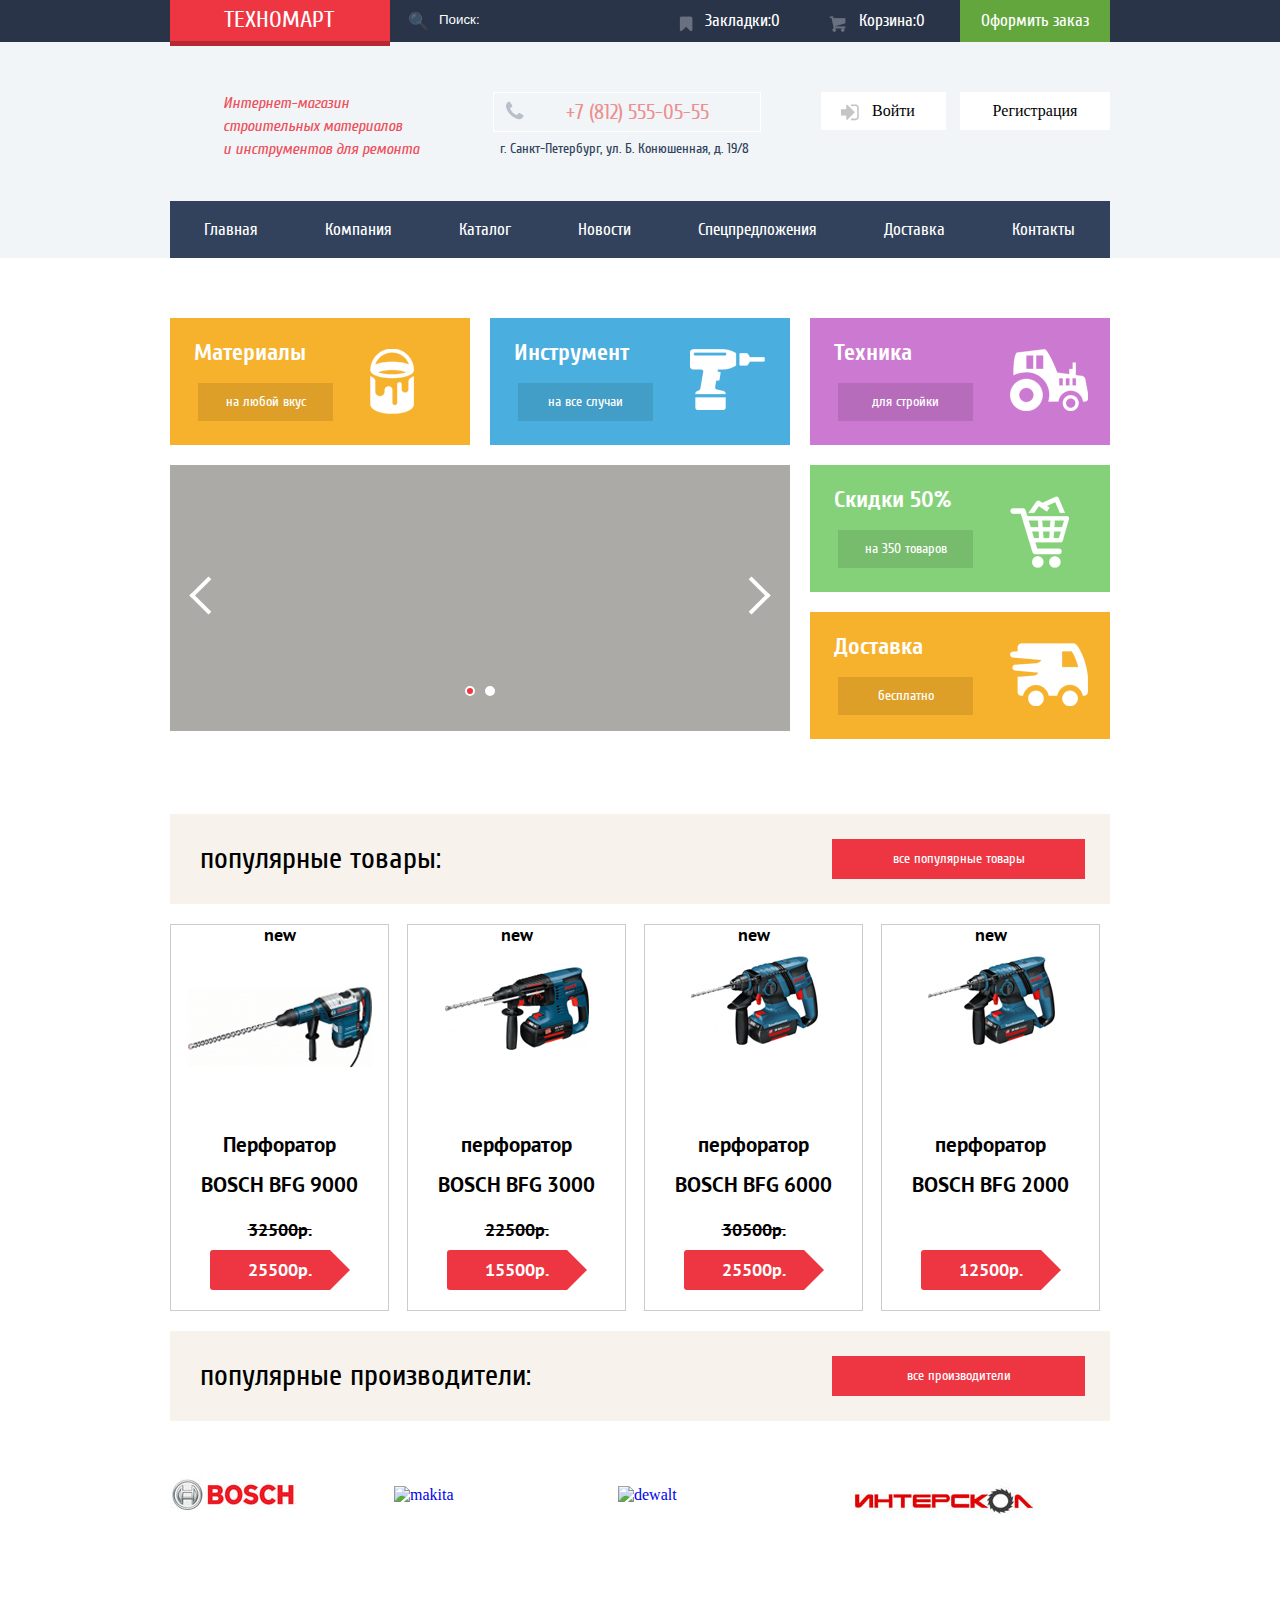
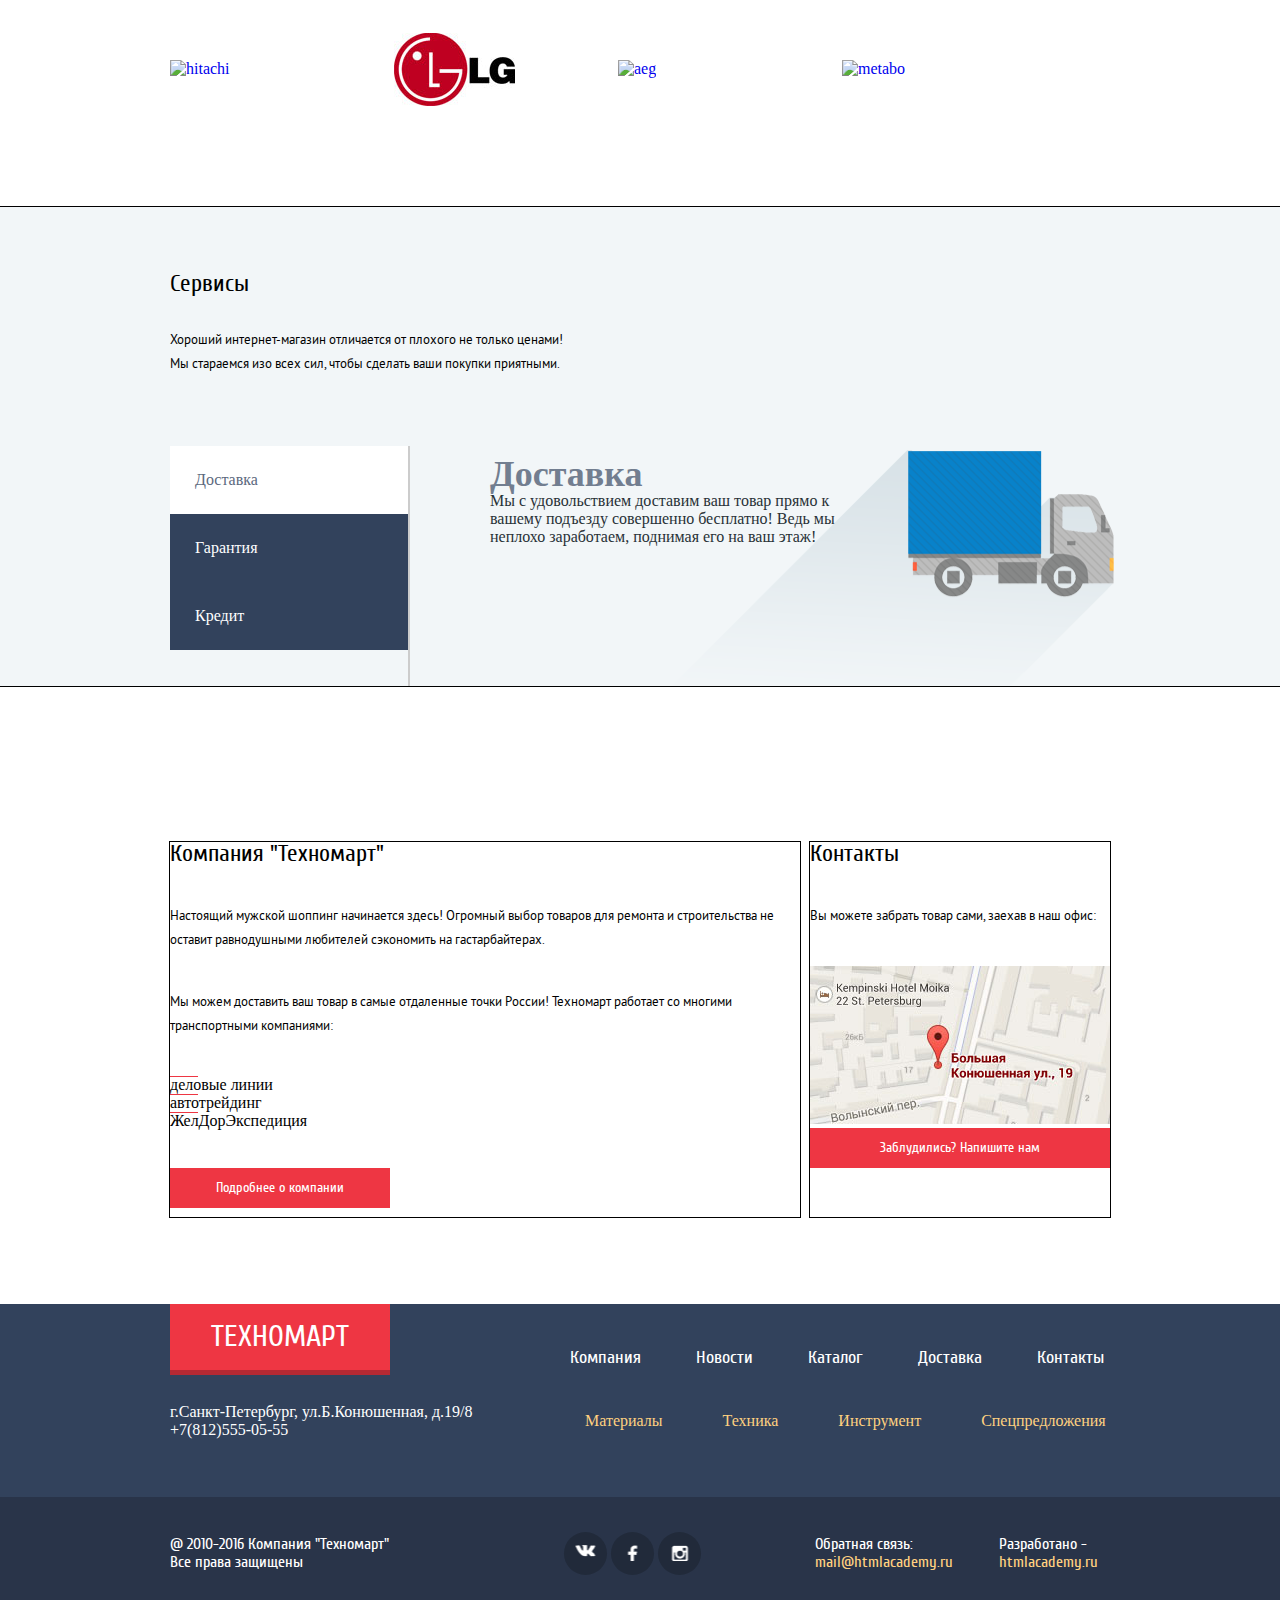
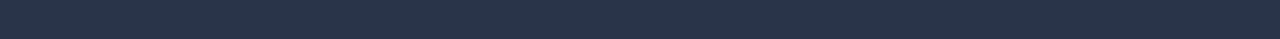
==== commit e7b28cab: "Не подключается слфйдер" ====
--- a/index.html
+++ b/index.html
@@ -3,8 +3,8 @@
   <head>
     <meta charset="utf-8">
     <title>Техномарт</title>
-	<link href='https://fonts.googleapis.com/css?family=Cuprum:400,400italic,700&subset=latin,cyrillic' rel='stylesheet' type='text/css'>
-	<link href='https://fonts.googleapis.com/css?family=PT+Sans:400,400italic,700&subset=latin,cyrillic' rel='stylesheet' type='text/css'>
+	<!--<link href='https://fonts.googleapis.com/css?family=Cuprum:400,400italic,700&subset=latin,cyrillic' rel='stylesheet' type='text/css'>
+	<link href='https://fonts.googleapis.com/css?family=PT+Sans:400,400italic,700&subset=latin,cyrillic' rel='stylesheet' type='text/css'>-->
   
 	<link rel="stylesheet" href="css/normalize.css">  
 	<link href="css/style.css" rel="stylesheet">
@@ -14,12 +14,12 @@
 	  <div class="top-header">
         <div class="container clearfix">
             <div class="logo"><a>Техномарт</a></div>
-            <div class="search">
-                <input data-role="search" type="search"></input>
-                <button type="submit"></button>
-            </div>
-            <div class="bookmark"><a href="#">Закладки:</a><span>0</span></div>
-            <div class="basket"><a href="#">Корзина:</a><span></span>0</div>
+            <form class="search" action="#" method="get">
+              <input class="header-search"                           type="search" name="search" placeholder="Поиск:">
+              <button class="btn-search icon-search" type="submit"></button>
+            </form>
+            <div class="bookmark"><a href="#">Закладки:<span>0</span></a></div>
+            <div class="basket"><a href="#">Корзина:<span>0</span></a></div>
             <div class="order"><a href="#">Оформить заказ</a></div>
         </div>
 	  </div>
@@ -30,10 +30,8 @@
               <h2>Интернет-магазин строительных материалов<br>и инструментов для ремонта</h2>    
             </div>
             <div class="info-contacts">
-              <!--<div class="info-contacts-tel">-->
-              <a href="#">+7(812)555-05-55</a>  
-              <!--</div>-->
-              <p>г. Санкт-Петербург, ул. Б.Конюшенная, д.19/8</p>    
+              <a href="#">+7 (812) 555-05-55</a>  
+              <p>г. Санкт-Петербург, ул. Б. Конюшенная, д. 19/8</p>    
             </div>
             <div class="user-block">
               <a class="login" href="#">Войти</a>  
@@ -85,31 +83,34 @@
             <h3>техника</h3>
             <a class="technique-item" href="#">для стройки</a>
           </div>
-          <div class="slider">
-            <input type="radio" id="btn-1" name="toggle" checked>
-            <input type="radio" id="btn-2" name="toggle">
-        
-            <div class="slider-controls">
-              <label for="btn-1"></label>
-              <label for="btn-2"></label>
-            </div>
-            <div class="slides">
-             <div class="slide">
-              <div class="slide-text">
-                <div class="slide-title">Перфораторы</div>
-                <p>Настроящие мужские игрушки</p>
-                <a class="btn" href="catalog.html">Открыть каталог</a>
-               </div>
-             </div>
-             <div class="slide">
-                <div class="slide-text">
-                  <div class="slide-title">Дрели</div>
-                  <p>Соседям на радость!</p>
-                  <a class="btn" href="catalog.html">Открыть каталог</a>
-                </div>
-              </div>
-            </div>
-          </div>
+          <!-- слайд-шоу -->
+<div class="slider">
+  <input type="radio" id="btn-1" name="toggle" checked>
+  <input type="radio" id="btn-2" name="toggle">
+  <div class="slider-controls">
+    <label for="btn-1"></label>
+    <label for="btn-2"></label>
+  </div>
+  <div class="slides-wrapper">
+    <div class="slide">
+      <div class="slide-header">
+        <h2 class="slide-title">Перфораторы</h2>
+        <p class="slide-subtitle">Настоящие мужские игрушки</p>
+      </div>
+      <a class="slider-btn" href="#">Открыть каталог</a>
+    </div>
+
+    <div class="slide">
+      <div class="slide-header">
+        <h2 class="slide-title">Дрели</h2>
+        <p class="slide-subtitle">Соседям на радость</p>
+      </div>
+      <a class="slider-btn" href="#">Открыть каталог</a>
+    </div>
+    <button class="slider-nav slide-prev" type="button"></button>
+    <button class="slider-nav slide-next" type="button"></button>
+  </div>
+</div>
         
 	      <div class="features-item features-discounts">
             <h3>скидки 50%</h3>
@@ -226,9 +227,9 @@
             <p>Хороший интернет-магазин отличается от плохого не только ценами! Мы стараемся изо всех сил, чтобы сделать ваши покупки приятными.             </p>    
           </div>
           <div class="tabs">
-        <input type="radio" id="bn-1" name="toggle" checked>
-        <input type="radio" id="bn-2" name="toggle">
-        <input type="radio" id="bn-3" name="toggle">
+        <input type="radio" id="bn-1" name="toggler" checked>
+        <input type="radio" id="bn-2" name="toggler">
+        <input type="radio" id="bn-3" name="toggler">
         <div class="tabs-controls">
           <label for="bn-1">Доставка</label>
           <label for="bn-2">Гарантия</label>
--- a/css/style.css
+++ b/css/style.css
@@ -61,7 +61,7 @@
 	font-family: "Cuprum" "Arial" sans-serif;
 }
 .sprite {
-    background-image: url("../img/sprite/sprite.png");
+    background-image: url(../img/sprite/sprite.png);
     background-repeat: no-repeat;
     display: block;
 }
@@ -84,100 +84,160 @@
     background-position: -5px -57px;
 }
 
+.sprite--icon-check-off-copy {
+    width: 23px;
+    height: 23px;
+    background-position: -5px -90px;
+}
+
 .sprite--icon-check-on {
     width: 27px;
     height: 23px;
-    background-position: -5px -90px;
+    background-position: -5px -123px;
+}
+
+.sprite--icon-check-on-copy {
+    width: 27px;
+    height: 23px;
+    background-position: -5px -156px;
 }
 
 .sprite--icon-circle {
     width: 25px;
     height: 25px;
-    background-position: -5px -123px;
+    background-position: -5px -189px;
 }
 
 .sprite--icon-circle-dot {
     width: 25px;
     height: 25px;
-    background-position: -5px -158px;
+    background-position: -5px -224px;
 }
 
 .sprite--icon-down-dir {
     width: 11px;
     height: 10px;
-    background-position: -5px -193px;
+    background-position: -5px -259px;
+}
+
+.sprite--icon-down-dir2 {
+    width: 11px;
+    height: 10px;
+    background-position: -5px -279px;
 }
 
 .sprite--icon-facebook-copy {
     width: 10px;
     height: 18px;
-    background-position: -5px -213px;
+    background-position: -5px -299px;
 }
 
 .sprite--icon-home {
     width: 15px;
     height: 12px;
-    background-position: -5px -241px;
+    background-position: -5px -327px;
 }
 
 .sprite--icon-instagramm-copy {
     width: 17px;
     height: 17px;
-    background-position: -5px -263px;
+    background-position: -5px -349px;
 }
 
 .sprite--icon-left {
     width: 22px;
     height: 40px;
-    background-position: -5px -290px;
+    background-position: -5px -376px;
 }
 
 .sprite--icon-login {
     width: 20px;
     height: 17px;
-    background-position: -5px -340px;
+    background-position: -5px -426px;
+}
+
+.sprite--icon-login1 {
+    width: 20px;
+    height: 17px;
+    background-position: -5px -453px;
 }
 
 .sprite--icon-logout {
     width: 21px;
     height: 17px;
-    background-position: -5px -367px;
+    background-position: -5px -480px;
+}
+
+.sprite--icon-logout1 {
+    width: 21px;
+    height: 17px;
+    background-position: -5px -507px;
 }
 
 .sprite--icon-phone {
     width: 19px;
     height: 19px;
-    background-position: -5px -394px;
+    background-position: -5px -534px;
 }
 
 .sprite--icon-right {
     width: 22px;
     height: 40px;
-    background-position: -5px -423px;
+    background-position: -5px -563px;
 }
 
 .sprite--icon-search {
     width: 17px;
     height: 17px;
-    background-position: -5px -473px;
+    background-position: -5px -613px;
+}
+
+.sprite--icon-search1 {
+    width: 17px;
+    height: 17px;
+    background-position: -5px -640px;
 }
 
 .sprite--icon-up-dir {
     width: 11px;
     height: 10px;
-    background-position: -5px -500px;
+    background-position: -5px -667px;
+}
+
+.sprite--icon-up-dir1 {
+    width: 11px;
+    height: 10px;
+    background-position: -5px -687px;
+}
+
+.sprite--icon-up-dir2 {
+    width: 11px;
+    height: 10px;
+    background-position: -5px -707px;
 }
 
 .sprite--icon-user {
     width: 20px;
     height: 18px;
-    background-position: -5px -520px;
+    background-position: -5px -727px;
+}
+
+.sprite--icon-user1 {
+    width: 20px;
+    height: 18px;
+    background-position: -5px -755px;
 }
 
 .sprite--icon-vk-copy {
     width: 20px;
     height: 12px;
-    background-position: -5px -548px;
+    background-position: -5px -783px;
+}
+
+.sprite-sort-indicator-copy-7 {
+    width: 9px;
+    height: 9px;
+    background-position: -5px -805px;
 }
 
 .popup-show	{
@@ -185,9 +245,8 @@
 }
 
 .main-header	{
-	min-height: 320px;
-	background-color: #f1f5f7;
-	margin-bottom: 55px;
+  background-color: #f1f5f7;
+	
 }
 
 .container	{
@@ -208,28 +267,26 @@
 .info	{
 	margin-bottom: 40px;
 }
-.top-header ul	{
-	font-size: 0;
-}
-.top-header li	{
-	display: inline-block;
-	vertical-align: middle;
-	font: 17px/18px "Cuprum Regular";
-}
-
 .logo	{
     float: left;
-	display: inline-block;
-    vertical-align: top;
     width: 220px;
-	padding-top: 9px;
-	padding-bottom: 9px;
-	font: 24px/24px "Cuprum Regular";
 	background-color: #ee3643;
-	text-align: center;
 	box-shadow: 0 5px #b52933;
 	
 }
+.logo a {
+    color: #fff;
+    display: inline-block;
+    vertical-align: top;
+    width: 120px;
+    font:  24px/24px "Cuprum Regular";
+    text-transform: uppercase;
+    text-align: center;
+    padding-top: 8px;
+	padding-bottom: 9px;
+    padding-left: 49px;
+    padding-right: 51px;
+}
 .logo:hover	{
 	background-color: #ca2c37;
 }
@@ -239,46 +296,148 @@
 .logo:focus	{
 	background-color: #ee3643;
 }
-.search{
+.search {
+  float: left;
+  background-color: #293449;
+  width: 270px;
+}
+
+.icon-search::before {
+  content: "🔍";
+  padding-left: 12px;
+}
+
+.btn-search {
+  float: left;
+  width: 42px;
+  height: 42px;
+  border: 0;
+  background-color: transparent;
+  color: rgba(255, 255, 255, 0.3);
+  font-size: 17px;
+}
+
+.header-search {
+  border: 0;
+  width: 220px;
+  background-color: transparent;
+  font-family: 17px/18px "Cuprum Regular";
+  padding: 12px 0;
+  padding-left: 7px;
+}
+
+.header-search::-webkit-input-placeholder {
+  color: #fff;
+}
+
+input[type="search"]::-moz-input-placeholder {
+  color: #fff;
+}
+
+.search:hover {
+  background-color: #212a3a;
+}
+
+.search:hover .btn-search {
+  color: rgba(255, 255, 255, 1);
+}
+
+input[type="search"]:focus {
+  color: #000000;
+  outline: none;
+  background-color: #ffffff;
+}
+
+input[type="search"]:focus + .btn-search {
+  color: #ee3643;
+  background-color: #fff;
+}
+.bookmark,
+.basket {
     float: left;
-}
-.bookmark{
+    width: 150px;
+    padding-top: 12px;
+}
+.basket-catalog a {
     float: left;
-}
-.basket{
+    width: 126px;
+    padding-left: 24px;
+    position: relative;
+    background-color: #ee3643;
+    font: 17px/18px "Cuprum Regular";
+    color: #fff;
+    text-align: center;
+    padding-top: 12px;
+    padding-bottom: 12px;
+}
+
+.order a{
     float: left;
-}
-.order{
-    float: left;
-}
-.bookmark a,
+    width: 150px;
+    font: 17px/18px "Cuprum Regular";
+    color: #fff;
+    text-align: center;
+    padding-top: 12px;
+    padding-bottom: 12px;
+    background-color: #63a63e;
+}
+.bookmark a {
+    display: inline-block;
+	position: relative;
+	padding-left: 45px;
+	padding-right: 37px;
+    color: #fff;
+    font: 17px/18px "Cuprum Regular";
+}
 .basket a	{
+    display: inline-block;
 	position: relative;
-	padding-left: 47px;
-	padding-right: 30px;
+	padding-left: 49px;
+	padding-right: 33px;
+    color: #fff;
+    font: 17px/18px "Cuprum Regular";
 }
 .bookmark a::before	{
 	content: "";
 	position: absolute;
 	width: 18px;
 	height: 18px;
-	top: 13px;
+	top: 4px;
 	left: 19px;
 	background: url(../img/sprite/sprite.png) no-repeat -5px -31px;
 	opacity: 0.3;
 }
-.basket a::before	{
+.basket a::before {
 	content: "";
 	position: absolute;
 	width: 18px;
 	height: 18px;
-	top: 13px;
+	top: 4px;
 	left: 19px;
 	background: url(../img/sprite/sprite.png) no-repeat -5px -5px;
 	opacity: 0.3;
-} a:active	{
+} 
+.basket-catalog a::before {
+    content: "";
+	position: absolute;
+	width: 18px;
+	height: 18px;
+	top: 13px;
+	left: 15px;
+	background: url(../img/sprite/sprite.png) no-repeat -5px -5px;
+	opacity: 0.3;
+    
+}
+.bookmark a:hover::before {
+    opacity: 1;
+}
+.bookmark a:active::before {
+    opacity: 0.5;
+}
+.bookmark a:active	{
 	color: rgba(255, 255, 255, 0.6);
 }
+
 .basket a:hover::before	{
 	opacity: 1;
 }
@@ -287,14 +446,6 @@
 }
 .basket a:active	{
 	color: rgba(255, 255, 255, 0.6);
-}
-.order	a{
-	width: 150px;
-	background-color: #63a63e;
-	text-align: center;
-	margin-right: 0;
-	padding-top: 12px;
-	padding-bottom: 12px;
 }
 .order a:hover	{
 	background-color: #5fbb2d;
@@ -308,119 +459,204 @@
 .main-navigation ul{
 	background-color: #32425c;
 }
-.bottom-header	{
-}
 
 .info-description	{
-	width: 304px;
+	width: 315px;
 	float:left;
-	margin-right:16px;
+	
 }
 .info-description h2	{
-	font: 16px/23px  Cuprum Italic;
+	font: 16px/23px  "Cuprum Italic";
 	color:#ee4f5b;
-	padding-right: 47px;
-	padding-left: 60px;
+	padding-right: 45px;
+	padding-left: 53px;
 }
 .info-contacts	{
-	width: 300px;
+	width: 270px;
 	float:left;
-	margin-right: 20px;
+    padding-left: 8px;
+    padding-right: 15px;
+    margin-right: 20px;
+
 }
 .info-contacts a	{
 	display: block;
+    width: 232px;
 	position: relative;
-	font:21px/18px "Cuprum Regular";
+	font:21px/18px "Cuprum Regular" ;
 	color:#ed8f90;
-	padding-top: 12px;
-	padding-bottom: 12px;
+	padding-top: 10px;
+	padding-bottom: 10px;
+    padding-left: 27px;
+    padding-right: 7px;
 	border: 1px solid #fff;
 	text-align: center;
-	margin-right:20px;
+    margin-bottom: 5px;
 }
 .info-contacts a::before	{
 	content: "";
 	position: absolute;
-	width: 18px;
-	height: 18px;
-	top: 11px;
-	left: 17px;
-	background: url(../img/sprite/sprite.png) no-repeat  -5px -394px;
+	width: 19px;
+	height: 19px;
+	top: 8px;
+	left: 11px;
+	background: url(../img/sprite/sprite.png) no-repeat  -5px -534px;
 }
 .info-contacts p	{
 	font: 14px/24px "Cuprum Regular";
 	color: #32425c;
-	text-align: center;
-}
-.user-block	{
-	width: 300px;
+	padding-left: 7px;
+}
+.user-block {
+    float: right;
+    font-size: ;
+    
+}
+
+.user-block-catalog    {
+	width: 312px;
 	float: left;
-}
-.user-block a	{
+    
+}
+
+.user-block a{
 	display: inline-block;
-	font: 21px/auto "Cuprum Regular";
+    padding-top: 10px;
+    padding-bottom: 10px;
+    font: 21px/auto "Cuprum Regular";
 	background-color: #fff;
 	vertical-align: top;
 	text-align: center;
 	color: #000;
 }
+.login	{
+	position: relative;
+    display: inline-block;
+    width: 85px;
+	padding-top: 12px;
+	padding-bottom: 12px;
+	padding-right: 10px;
+	padding-left: 30px;
+
+}
+.registration	{
+    display: inline-block;
+    width: 100px;
+    padding-top: 15px;
+	padding-bottom: 15px;
+	padding-right: 25px;
+	padding-left: 25px;
+	margin-left: 10px;
+	
+}
+.user-block-login   {
+    position: relative;
+    width:290px;
+    margin-left: 15px;
+    background-color: #fff;
+    font: 21px/18px "Cuprum Regular";
+    color: #000;
+    text-align: center;
+    padding-top: 9px;
+    padding-bottom: 12px;
+    padding-left: 0;
+    padding-right: 10px;
+    margin-bottom: 10px;
+}
+.user-block-login a:active    {
+    color: rgba(0, 0, 0, 0.3);
+}
+.user-block-login::before    {
+    position: absolute;
+    content: "";
+    width: 20px;
+    height: 18px;
+    top: 10px;
+    left: 13px;
+    background: url("../img/sprite/sprite.png") no-repeat -5px -727px;
+}
+.user-block-login:hover::before    {
+    background: url("../img/sprite/sprite.png") no-repeat -5px -755px;
+}
+.user-block-login:active::before    {
+    background: url("../img/sprite/sprite.png") no-repeat -5px -727px;
+}
+.user-block-login::after    {
+    position: absolute;
+    content: "";
+    width: 21px;
+    height: 17px;
+    top: 12px;
+    right: 13px;
+    background: url(../img/sprite/sprite.png) no-repeat  -5px -480px;
+}
+.user-block-login:hover::after    {
+    background: url(../img/sprite/sprite.png) no-repeat  -5px -507px;
+}
+.user-block-login:active::after    {
+    background: url(../img/sprite/sprite.png) no-repeat  -5px -480px;
+}
+.user-block-account a {
+    display: inline-block;
+    vertical-align: top;
+    font-family: Cuprum Regular Arial sans-serif;
+    font-size: 16px;
+    line-height: 18px;
+    text-decoration: underline;
+    color: #32425c;
+    margin-left: 30px;
+}
+.user-block-account a:hover {
+    color: #ee3643;
+}
+.user-block-account a:active {
+    color: rgba(50, 66, 92, 0.3)
+}
+
 .user-block a:hover	{
 	color: #ee3643;
 }
 .user-block a:active	{
 	color: rgba(0, 0, 0, 0.3);
 }
-.login	{
-	position: relative;
-	padding-top: 15px;
-	padding-bottom: 15px;
-	padding-right: 24px;
-	padding-left: 52px;
-	margin-left: 20px;
-	margin-right: 10px;
-}
+
 .login::before	{
 	content: "";
 	position: absolute;
-	width: 18px;
-	height: 18px;
-	top: 16px;
-	left: 14px;
-	background: url(../img/sprite/sprite.png) no-repeat -7px -340px;
+	width: 20px;
+	height: 17px;
+	top: 12px;
+	left: 20px;
+	background: url(../img/sprite/sprite.png) no-repeat -7px -426px;
 }
 .login:hover::before	{
-	
+	background: url(../img/sprite/sprite.png) no-repeat -7px -453px;
+}
+.login:active {
+    opacity: 0.3;
 }
 .login:active::before	{
-	
-}
-.registration	{
-	padding-top: 15px;
-	padding-bottom: 15px;
-	padding-right: 24px;
-	padding-left: 26px;
-	margin-right: 0;
-	
-}
+	background: url(../img/sprite/sprite.png) no-repeat -7px -426px;
+}
+
 .main-navigation ul	{
 	font-size: 0;
 }
 .main-navigation li	{
 	display:inline-block;
 	font: 17px/17px "Cuprum Regular";
-	vertical-align: top;
+	vertical-align: middle;
 }
 .main-navigation a	{
 	display: block;
-	width: auto;
-	padding-top: 22px; 
-	padding-bottom: 22px;
+    font: 17px/17px "Cuprum Regular";
+	padding-top: 20px; 
+    padding-bottom: 20px;
 	padding-left: 34px;
 	padding-right: 33px;
 	color: #fff;
 	text-align: center;
 }
-
 .main-navigation a:hover	{
 	background-color: #293449;
 } 
@@ -432,7 +668,7 @@
 .features	{
 	margin: 0;
 	padding: 0;
-	min-height: 410px;
+	margin-top: 60px;
 	margin-bottom: 55px;
 }
 .features-item	{
@@ -491,101 +727,159 @@
 	margin-top: 20px;
 	margin-bottom: 15px;
 }
-.slider{
-    position:relative;
-    float: left;
-    width:620px;
-    height:266px;
-    margin:0 auto;
-    
-}
+/*slide-show*/
+h2,
+p {
+  margin: 0;
+  padding: 0;
+}
+
+.slider {
+  position: relative;
+  float: left;
+  width: 620px;
+  height: 266px;
+  background: #acaaa7;
+}
+
 .slider input[type=radio] {
-    display: none;
-    
-}
-.slider-controls{
-    position:absolute;
-    bottom:37px;
-    left:42%;
-    width:100px;
-    height:10px;
-    text-align:center;
-    z-index:1000;
-}
-.slider-controls label{
-    display:inline-block;
-    width:4px;
-    height:4px;
-    margin:0 3px;
-    background: #fff;
-    border:3px solid #fff;
-    vertical-align:top;
-    border-radius:50%;
-    cursor:pointer;
-}
+  position: absolute;
+  opacity: 0;
+}
+
+.slider-controls {
+  position: absolute;
+  z-index: 45;
+  bottom: 35px;
+  left: 50%;
+  width: 200px;
+  height: 10px;
+  margin-left: -100px;
+  text-align: center;
+}
+
+.slider-controls label {
+  display: inline-block;
+  vertical-align: top;
+  width: 6px;
+  height: 6px;
+  margin: 0 3px;
+  background: #ffffff;
+  border: 2px solid #ffffff;
+  border-radius: 50%;
+  cursor: pointer;
+}
+
 #btn-1:checked ~ .slider-controls label[for="btn-1"],
-#btn-2:checked ~ .slider-controls label[for="btn-2"] { 
-    background:#ee3643;
-}
-.slide{
-    position:absolute;
-    top:0;
-    left:0;
-    width:100%;
-    height:100%;
-    overflow:hidden;
-}
-.slide-text{
-    width:380px;
-    padding:30px 0;
-    color:#fff;
-}
-.slide-title{
-    font-family: "Cuprum Bold" "Arial" sans-serif;
-    font-size:36px;
-    line-height:30px;
-    color: #fff;
-    margin-bottom: 10px;
-}
-.slide .btn{
-    display: block;
-    width: 95px;
-    padding-left: 50px;
-    padding-right: 50px;
-    margin-top: 120px;
-    font-family: "Cuprum Regular" "Arial" sans-serif;
-    font-size: 14px;
-    line-height: 18px;
-    color: #fff;
-    text-transform: uppercase;
-    text-align: center;
-    text-decoration: none;
-    background: #ee3643;
-    border-radius: 3px;
-}
-.slide:nth-child(1){
-    background-color: #f2f6f8;
-    background-image:url('../img/slider/slide2.png');
-    background-repeat:no-repeat;
-    background-position: 100%;
-}
-.slide:nth-child(2){
-    background-color: #f2f6f8;  
-    background-image:url('../img/slider/slide1.png');
-    background-repeat:no-repeat;
-    background-position: 100%;
-}
-
-.slide{
-    display:block;
-}
-#btn-1:checked ~ .slides .slide:nth-child(1) { 
-    display: block;
-}
-#btn-2:checked ~ .slides .slide:nth-child(2) { 
-    display: block;
-}
-
+#btn-2:checked ~ .slider-controls label[for="btn-2"] {
+  background: #ee3643;
+}
+
+.slide {
+  position: absolute;
+  top: 0;
+  left: 0;
+  width: 100%;
+  height: 100%;
+  overflow: hidden;
+}
+
+.slide:nth-child(1) {
+  background-image: url("../img/slide1.jpg");
+  background-repeat: no-repeat;
+}
+
+.slide:nth-child(2) {
+  background-image: url("../img/slide2.jpg");
+  background-repeat: no-repeat;
+}
+
+.slide {
+  display: none;
+}
+
+#btn-1:checked ~ .slides .slide:nth-child(1) {
+  display: block;
+}
+
+#btn-2:checked ~ .slides .slide:nth-child(2) {
+  display: block;
+}
+
+.slide-header {
+  padding: 26px 0 12px 24px;
+  background-color: #000;
+  opacity: 0.25;
+}
+
+.slide-title {
+  color: white;
+  font-family:  "Verdana", sans-serif;
+  font-size: 36px;
+  font-weight: 700;
+  line-height: 30px;
+  text-transform: uppercase;
+}
+
+.slide-subtitle {
+  color: white;
+  font-family: "PT Sans", "Verdana", sans-serif;
+  font-size: 18px;
+  font-weight: 400;
+  line-height: 24px;
+}
+
+.slider-btn {
+  position: absolute;
+  display: inline-block;
+  left: 25px;
+  bottom: 22px;
+  width: 195px;
+  font-weight: 400;
+  font-size: 14px;
+  line-height: 38px;
+  text-align: center;
+  vertical-align: middle;
+  text-decoration: none;
+  text-transform: uppercase;
+  color: #ffffff;
+  background: #ee3643;
+  border-radius: 3px;
+}
+
+.slider-btn:hover {
+  background: #ca2c37;
+}
+
+.slider-btn:active {
+  background: #ba2732;
+}
+
+.slider-nav {
+  position: absolute;
+  top: calc(50% - 16px);
+  display: inline-block;
+  vertical-align: baseline;
+  height: 27px;
+  width: 27px;
+  background-color: transparent;
+  border: none;
+  cursor: pointer;
+}
+
+.slide-prev {
+  border-left: 4px solid #fff;
+  border-bottom: 4px solid #fff;
+  left: 25px;
+  transform: rotate(45deg);
+}
+
+.slide-next {
+  right: 25px;
+  border-bottom: 4px solid #fff;
+  border-right: 4px solid #fff;
+  transform: rotate(-45deg);
+}
 .popular-item-top	{
 	margin-bottom: 20px;
 	
@@ -595,51 +889,60 @@
 }
 .popular-item-top,
 .popular-brands-top	{
+    position: relative;
 	background-color: #f7f3ec;
 	padding-left: 30px;
+    padding-bottom: 30px;
+    padding-top: 30px;
 	font: 30px/30px "Cuprum Regular";
 }
 .popular-item-list	{
-	display: inline-block;
+    position: absolute;
+    top: 25px;
+    right: 25px;
+	display: block;
 	background-color: #ee3643;
-	font: 14px/18px "Cuprum Regular" "Arial" sans-serif;
+	font: 14px/18px "Cuprum Regular";
 	color: #fff;
 	width: 253px;
 	text-align: center;
 	padding-bottom: 11px;
 	padding-top: 11px;
-	margin-left: 373px;
-	margin-bottom: 25px;
-	margin-top: 25px;
+
 	
 }
 .popular-item{
-    
+ 
 }
 .sorting-catalog  {
     width: 700px;
-    font-size: ;
+    font-size: 0;
 }
 .popular-catalog,    {
     width: 940px;
     font-size: 0;
 }
+.popular-catalog li:nth-child(4n) {
+    margin-right: 0;
+}
+.sorting-catalog li:nth-child(3n)    {
+    margin-rightt: 0;
+}
 .sorting-catalog-item   {
-    box-sizing: border-box;
     position: relative;
     display: inline-block;
     vertical-align: top;
     width: 217px;
     text-align: center;
-    margin-left: 0;
-    margin-right: 15px;
+    margin-right: 14px;
     margin-bottom: 20px;
     border: 1px solid #ccc;
-    font: 18px/20px "PTSans Bold", "Arial" sans-serif; 
-}
-.sorting-catalog-item:last-child    {
-    margin-rightt: 0;
-}
+    font: 18px/20px "PTSans Bold";
+}
+.sorting-catalog-item:hover    {
+    box-shadow: 0 10px 10px #999;
+}
+
 .sorting-catalog-item .hidden	{
 	display: none;
 }
@@ -656,8 +959,8 @@
     padding-bottom: 40px;
     background-color: #fff;
 }
-.hidden .buy,
-.hidden .marks  {
+.hidden .buy {
+    position: relative;
     display: block;
     width: 135px;
     margin-bottom: 7px;
@@ -672,18 +975,52 @@
     color: #fff;
     text-transform: uppercase;
     border-radius: 3px;
-    
-}
-.buy    {
     box-shadow: inset 0 -3px 0 #367315;
 }
-.marks  {
+.hidden .buy::before     {
+    content: "";
+    position: absolute;
+    width: 18px;
+    height: 18px;
+    top: 10px;
+    left: 14px;
+    background: url(../img/sprite/sprite.png) no-repeat -5px -5px;
+    opacity: 0.3;
+}
+.hidden .buy:hover    {
+    background-color: #5fbb2d;
+}
+.hidden .buy:hover::before   {
+    background: url(../img/sprite/sprite.png) no-repeat -5px -5px;
+    opacity: 1;
+}
+.hidden .buy:active     {
+    background-color: #518534;
+}
+.hidden .buy:active::before    {
+    background: url(../img/sprite/sprite.png) no-repeat -5px -5px;
+    opacity: 1;
+}
+.hidden .marks  {
+    display: block;
     width: 129px;
+    font: 14px/18px "Cuprum Regular";
+    text-transform: uppercase;
+    border-radius: 3px;
     color: #32425c;
     background-color: #fff;
     border: 3px solid #63a63e;
     padding-top: 7px;
     padding-bottom: 7px;
+    margin-left: auto;
+    margin-right: auto;
+}
+.hidden .marks:hover{
+    border: 3px solid #32425c;
+}
+.hidden .marks:active     {
+    color: rgba(105, 116, 135, 0.3);
+    border: 3px solid rgba(50, 66, 92, 0.3);
 }
 .foto	{
     width: 218px;
@@ -749,17 +1086,18 @@
 	margin-bottom: 30px;
 }
 .popular-brands-list	{
-	display: inline-block;
+    position: absolute;
+    top: 25px;
+    right: 25px;
+	display: block;
 	background-color: #ee3643;
 	font: 14px/18px "Cuprum Regular";
 	color: #fff;
 	width: 253px;
 	text-align: center;
-	padding-bottom: 11 px;
+	padding-bottom: 11px;
 	padding-top: 11px;
-	margin-left: 275px;
-	margin-bottom: 25px;
-	margin-top: 25px;
+	
 }
 .popular-brands-bottom li	{
 	display: inline-block;
@@ -787,9 +1125,12 @@
 }
 .services-name    {
     margin-bottom: 32px;
+    font: 24px/24px "Cuprum Regular";
 }
 .services-top p {
-    min-width:400px;
+    width:400px;
+    font: 13px/24px "PTSans Regular";
+    margin-bottom: 70px;
 }
 .tabs{
     position:relative;
@@ -839,7 +1180,7 @@
     width: 195px;
     padding:12px auto;
     margin-top:25px;
-    font:14px/18px "Cuprum Regular" "Arial" sans-serif;
+    font:14px/18px "Cuprum Regular";
     color: #fff;
     text-transform: uppercase;
     text-align: center;
@@ -864,6 +1205,7 @@
 }
 .tab{
     display:none;
+    box-shadow: -2px 0 #ccc;
 }
 #bn-1:checked ~ .slides .tab:nth-child(1) { 
     display: block;
@@ -902,17 +1244,30 @@
 }
 .about-name	{
 	margin-bottom: 38px;
-	font: "Cuprum Regular";
+	font: 24px/24px "Cuprum Regular";
 }
 .about-left p	{
 	margin-bottom: 38px;
-	font-family: "PT Sans Regular";
+	font: 13px/24px "PTSans Regular";
 }
 .about-title	{
 	margin-bottom: 38px;
+    font: 24px/24px "Cuprum Regular"
 }
 .about-right p{
 	margin-bottom: 38px;
+    font: 13px/24px "PTSans Regular";
+}
+.about-list li {
+    position: relative;
+}
+.about-list li::before {
+    display: block;
+    content: "";
+    position: absolute;
+    width: 28px;
+    height: 1px;
+    background-color: #ee3643;
 }
 .company,
 .about-mail	{
@@ -963,7 +1318,12 @@
 .top-footer-top a	{
 	display: block;
     color: #fff;
-	margin-left: 56px;
+    padding-left: 55px;
+    padding-right: 0;
+    /*margin-left: 56px;*/
+}
+.top-footer-top .footer-logo a    {
+    padding-left: 0;
 }
 .top-footer-bottom ul	{
 	font-size: 0;
@@ -977,13 +1337,18 @@
 	display: inline-block;
 	width: 330px;
     color: #fff;
+    margin-right: 25px;
 }
 .top-footer-bottom a	{
-	display: inline-block;
+	display: block;
+    margin-left: 60px;
 	color: #ffd180;
 }
 .top-footer-top a:hover {
     border-bottom: 1px solid #fff;
+}
+.top-footer-top .footer-logo a:hover   {
+    border-bottom: none;
 }
 .top-footer-bottom a:hover  {
     border-bottom: 1px solid #ffd180;
@@ -1010,6 +1375,7 @@
 	text-align: center;
 	box-shadow: 0 5px #b52933;
 	color: #fff;
+    text-transform: uppercase;
     margin-right: 125px;
 }
 
@@ -1053,13 +1419,13 @@
      
 }
 .social-btn-vk::before  {
-   background: url(../img/sprite/sprite.png) no-repeat -3px -546px; 
+   background: url(../img/sprite/sprite.png) no-repeat -3px -783px; 
 }
 .social-btn-fb::before  {
-    background: url(../img/sprite/sprite.png) no-repeat 2px -213px;
+    background: url(../img/sprite/sprite.png) no-repeat 2px -299px;
 }
 .social-btn-inst::before    {
-    background: url(../img/sprite/sprite.png) no-repeat -1px -265px;
+    background: url(../img/sprite/sprite.png) no-repeat -1px -349px;
 }
 
 .footer-mail  {
@@ -1098,6 +1464,12 @@
 }
 .breadcrumbs li	{
 	display: inline-block;
+    font: 13px/18px "PTSans Regular";
+    vertical-align: middle;
+    padding: 22px;
+}
+.breadcrumbs a{
+    color: #000;
 }
 .instrument-name	{
 	padding-left: 30px;
@@ -1106,7 +1478,7 @@
     padding-bottom: 30px;
 	background-color: #f2f6f8;
     color: #3f4e66;
-    font: 30px/30px "Cuprum Regular" "Arial" sans-serif;
+    font: 30px/30px "Cuprum Regular";
     margin-bottom: 20px;
 }
 .content-item-left	{
@@ -1156,7 +1528,7 @@
 .filter-controls .scale    {
     
     height: 2px;
-    background-color: #d7dcde;
+    /*background-color: #d7dcde;*/
     padding-top: 39px;
 }
 .scale .bar    {
@@ -1187,7 +1559,7 @@
     padding-right: 15px;
     padding-top: 8px;
     padding-bottom: 8px;
-    font: 17px/18px "PTSans Regular" "Arial" sans-serif;
+    font: 17px/18px "PTSans Regular";
     background: f7f3ec;
     border: none;
     border-radius: 5px;
@@ -1199,6 +1571,7 @@
     right: 0;
 }
 .manufactures    {
+    width: 145px;
     border-bottom: 1px solid #d7dcde;
     margin-bottom: 20px;
     padding-bottom: 20px;
@@ -1206,6 +1579,7 @@
 .energy    {
     margin-bottom: 75px;
 }
+
 input[type="submit"]  {
     width:140px:
 }
@@ -1215,17 +1589,56 @@
 
 }
 .sorting-list {
-    font-size: ;
+    font-size: 0;
+    padding: 10px;
+    background-color: #f7f3ec;
 }
 .sorting-list li {
     display: inline-block;
     vertical-align: top;
-    font: 13px/18px "PTSans Regular" "Arial" sans serif;
+    font: 13px/18px "PTSans Regular";
     color: #000;
+    padding-left: 0;
+    padding-right: auto;
+}
+.sorting-list a     {
+    display: block;
+    width: 113px;
+    text-align: center;
+    padding-left: auto;
+    padding-right: auto;
+    color: rgba(0, 0, 0, 0.3);
+}
+
+.sort   {
+   border-bottom: 1px dotted #ee3643; 
+   
+}
+.sort:hover   {
+    border-bottom: 1px solid #ee3643;
+    color: rgba(0, 0, 0, 1);
+}
+.sort:active    {
+    color: #ee3643;
+    border-bottom: none;
+}
+.icon-up-dir::before    {
+    
 }
 
 .paginator	li{
 	display: inline-block;
+    vertical-align: top;
+    border: 1px solid #e5e5e5;
+    font: 13px/18px "PTSans Regular";
+    text-align: center;
+    padding: 10px 20px;
+}
+.paginator li:hover    {
+    border: 1px solid #bdc6ca;
+}
+.paginator li:active  {
+    border: 1px solid #ee3643;
 }
 .description-item	{
     padding-top: 65px;
@@ -1234,9 +1647,8 @@
 }
 .description-item h2  {
     margin-bottom: 40px;
-    font-family: "PTSans Bold" "Arial" sans-serif;
-    font-size: 24px;
-    line-height: 24px;
-}
-
-
+    font: 24px/24px "PTSans Bold";
+
+}
+
+
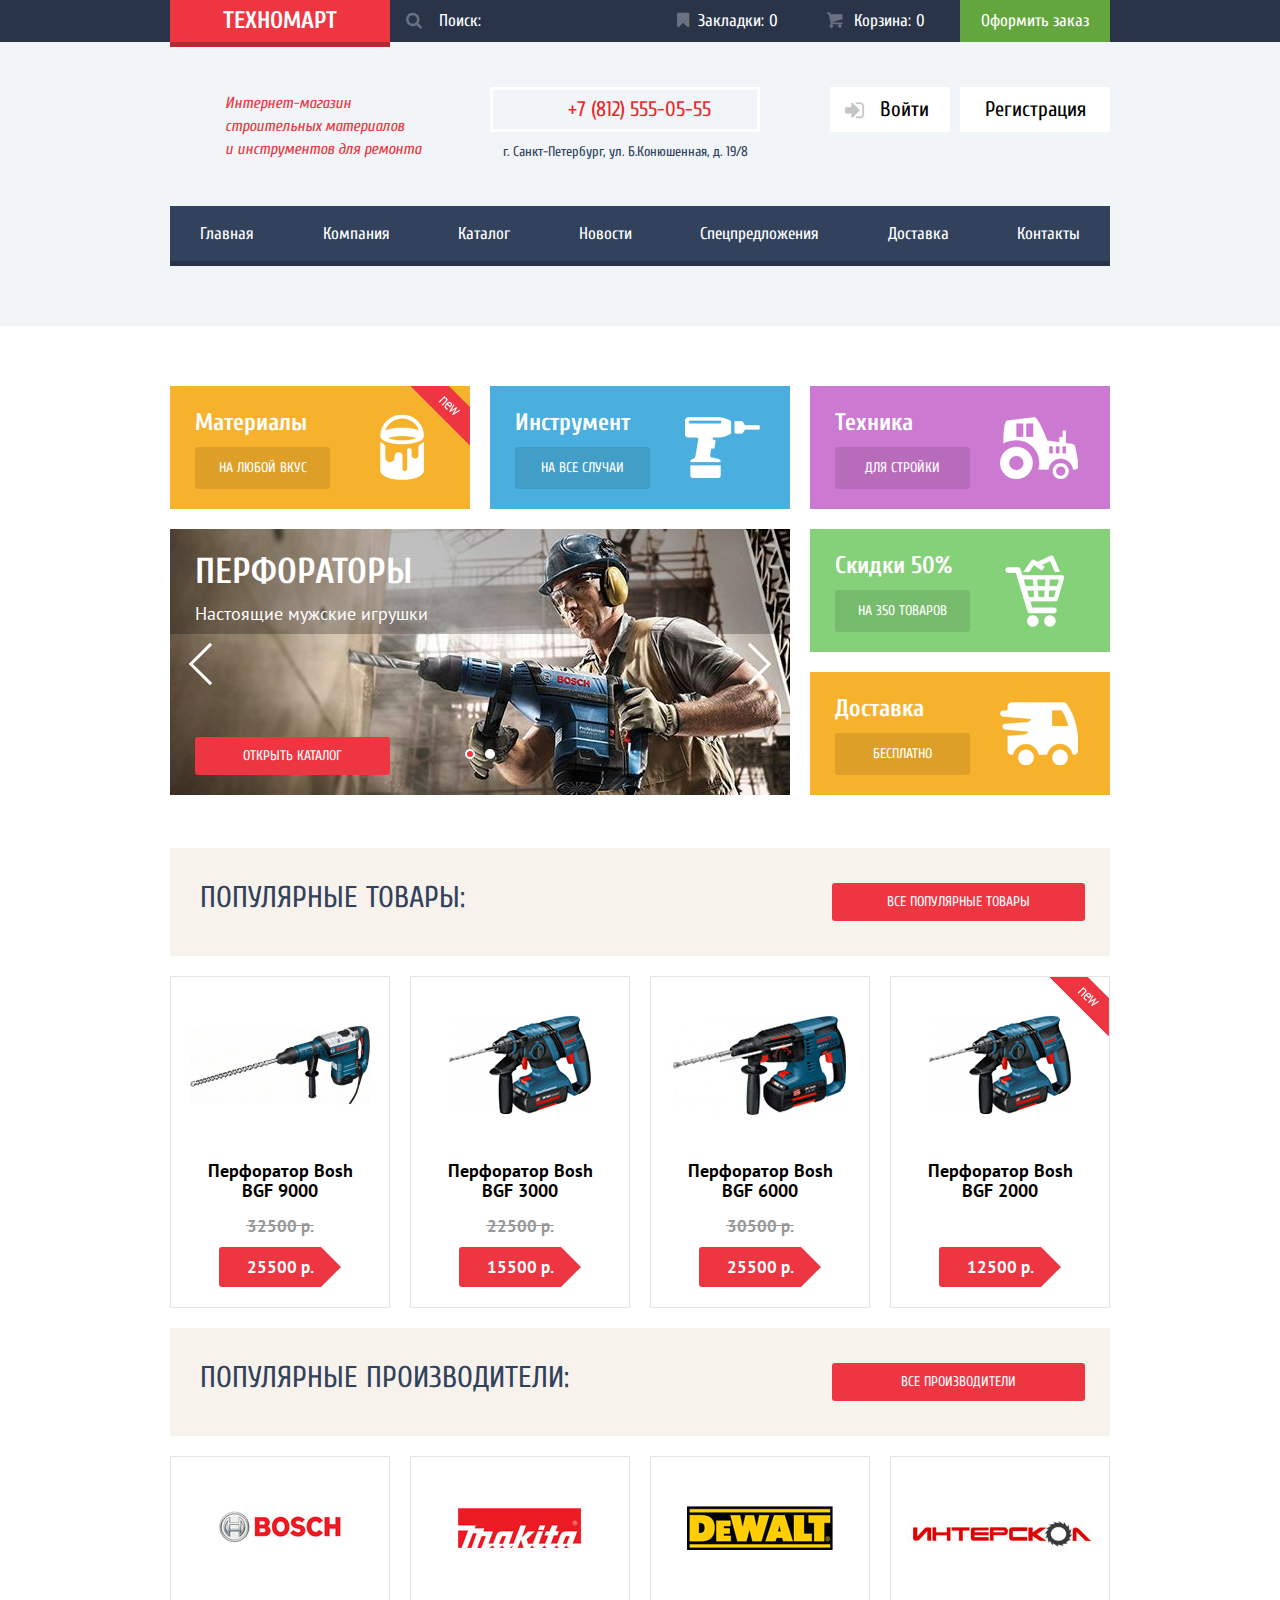
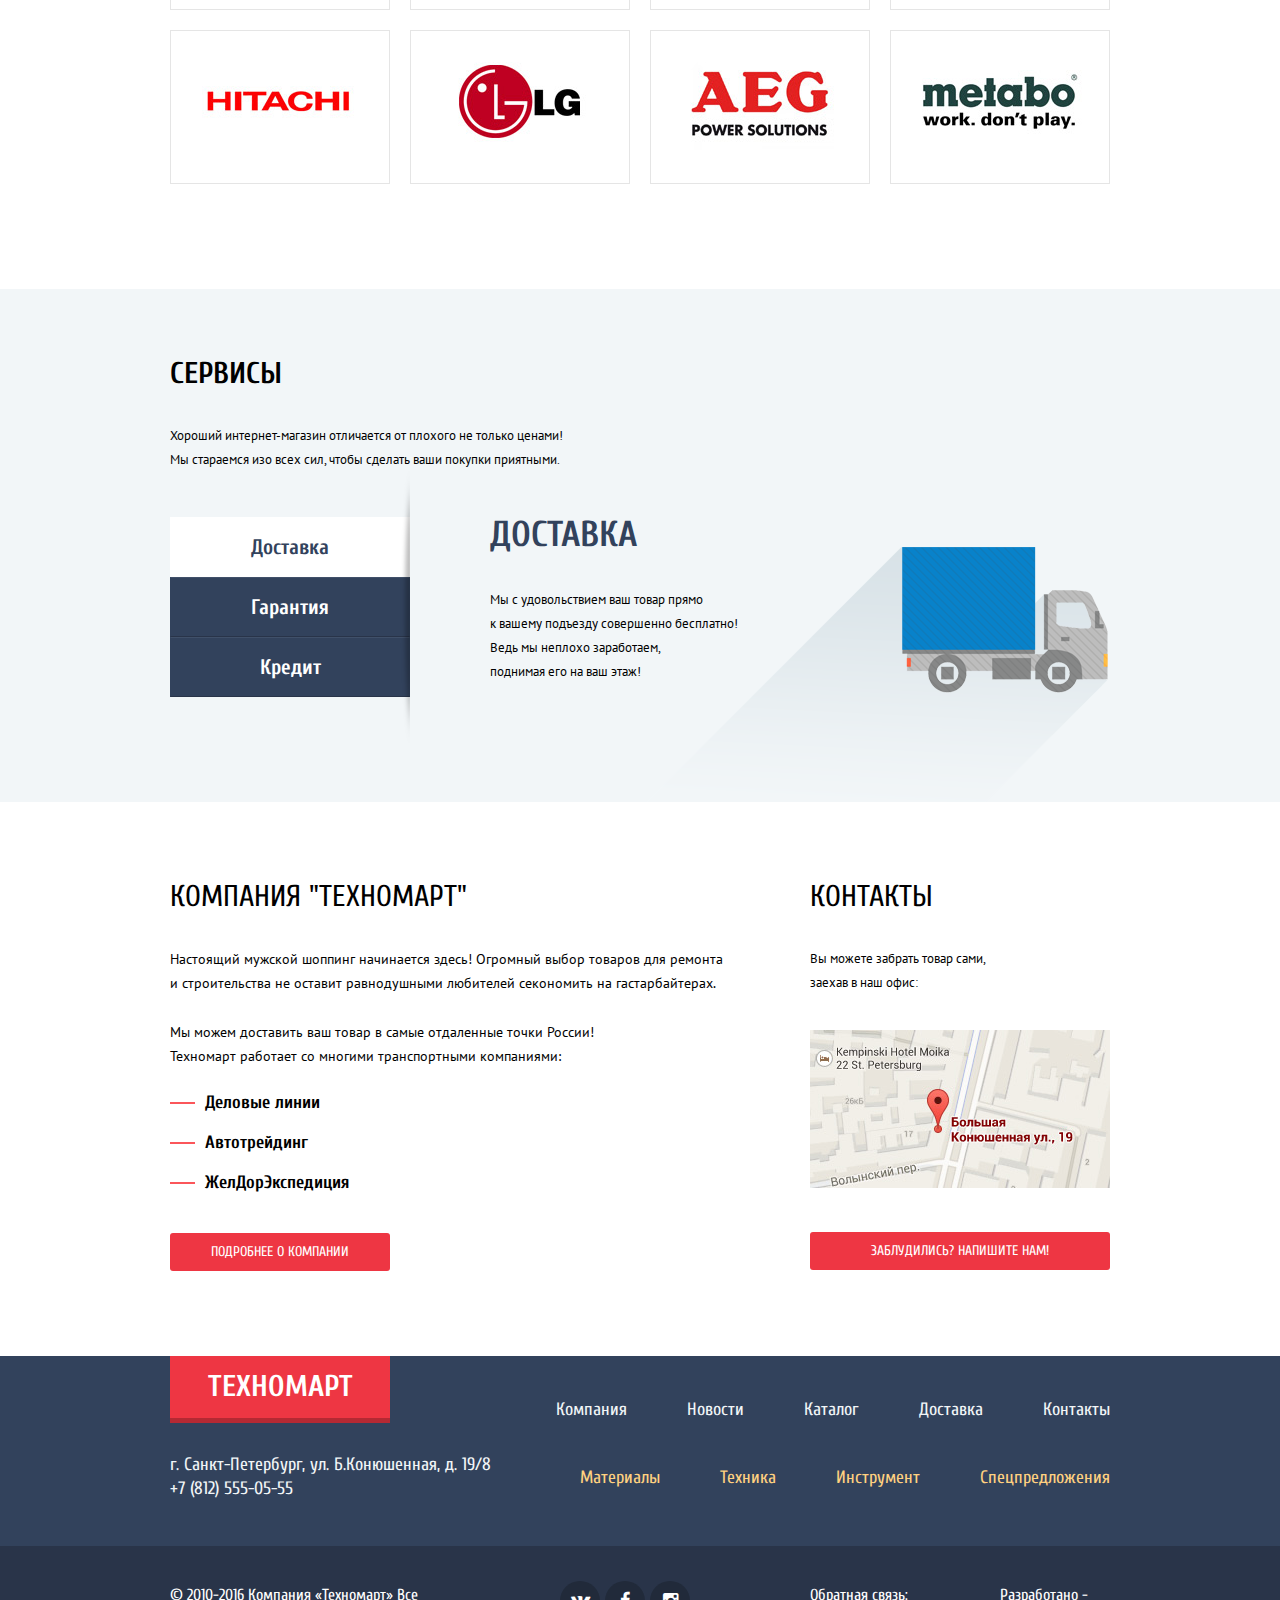
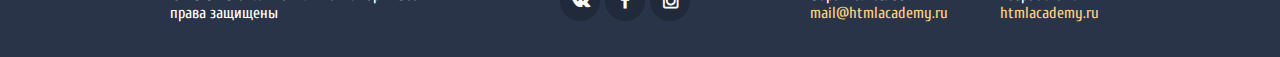
==== commit 6b41fc45: "Финальный вариант" ====
--- a/index.html
+++ b/index.html
@@ -2,379 +2,467 @@
 <html lang="ru">
   <head>
     <meta charset="utf-8">
+    <link href="https://fonts.googleapis.com/css?family=PT+Sans:400,700|Cuprum:400,700&subset=latin,cyrillic" rel="stylesheet" type="text/css">
+    <link href="css/normalize.css" rel="stylesheet">
+    <link href="css/style.min.css" rel="stylesheet">
     <title>Техномарт</title>
-	<!--<link href='https://fonts.googleapis.com/css?family=Cuprum:400,400italic,700&subset=latin,cyrillic' rel='stylesheet' type='text/css'>
-	<link href='https://fonts.googleapis.com/css?family=PT+Sans:400,400italic,700&subset=latin,cyrillic' rel='stylesheet' type='text/css'>-->
-  
-	<link rel="stylesheet" href="css/normalize.css">  
-	<link href="css/style.css" rel="stylesheet">
   </head>
   <body>
     <header class="main-header">
-	  <div class="top-header">
+      <div class="header-top">
         <div class="container clearfix">
-            <div class="logo"><a>Техномарт</a></div>
-            <form class="search" action="#" method="get">
-              <input class="header-search"                           type="search" name="search" placeholder="Поиск:">
-              <button class="btn-search icon-search" type="submit"></button>
+          <div class="header-logo">
+            <span class="logo">Техномарт</span>
+          </div>
+          <div class="search">
+            <form class="search-form" action="#" method="get">
+              <input id="search-field" type="text" name="search" placeholder="Поиск:">
+              <label for="search-field"></label>
             </form>
-            <div class="bookmark"><a href="#">Закладки:<span>0</span></a></div>
-            <div class="basket"><a href="#">Корзина:<span>0</span></a></div>
-            <div class="order"><a href="#">Оформить заказ</a></div>
-        </div>
-	  </div>
-	  <div class="bottom-header">
-		<div class="container">
-          <div class="info clearfix">
-            <div class="info-description">
-              <h2>Интернет-магазин строительных материалов<br>и инструментов для ремонта</h2>    
-            </div>
-            <div class="info-contacts">
-              <a href="#">+7 (812) 555-05-55</a>  
-              <p>г. Санкт-Петербург, ул. Б. Конюшенная, д. 19/8</p>    
-            </div>
-            <div class="user-block">
-              <a class="login" href="#">Войти</a>  
-              <a class="registration" href="#">Регистрация</a>  
-            </div>  
+          </div>
+          <div class="bookmarks">
+            <a class="bookmarks-link clearfix" href="#">
+              <div class="bookmarks-title">Закладки:</div>
+              <div class="bookmarks-count">0</div>
+            </a>
+          </div>
+          <div class="cart">
+            <a class="cart-link clearfix" href="#">
+              <div class="cart-title">Корзина:</div>
+              <div class="cart-count">0</div>
+            </a>
+          </div>
+          <div class="checkout">
+            <a class="checkout-btn" href="#">Оформить заказ</a>
+          </div>
+        </div>
+      </div>
+      <div class="header-bottom">
+        <div class="container clearfix">
+          <div class="header-description">
+            <p>Интернет-магазин строительных материалов<br>
+               и инструментов для ремонта</p>
+          </div>
+          <div class="header-contacts">
+            <div class="header-contacts-tel">+7 (812) 555-05-55</div>
+            <div class="header-contacts-address">г. Санкт-Петербург,
+             ул. Б.Конюшенная, д. 19/8</div>
+          </div>
+          <div class="user-block">
+            <div class="sign-in">
+              <a class="sign-in-link" href="#">Войти</a>
+            </div>
+            <div class="sign-up">
+              <a class="sign-up-link" href="#">Регистрация</a>
+            </div>
           </div>
           <nav class="main-navigation">
-            <ul>
-              <li>
-                <a href="index.html">Главная</a>  
-              </li>
-              <li>
-                <a href="#">Компания</a>  
-              </li>
-              <li>
-                <a href="catalog.html">Каталог</a>  
-              </li>
-              <li>
-                <a href="#">Новости</a>  
-              </li>
-              <li>
-                <a href="#">Спецпредложения</a>  
-              </li>
-              <li>
-                <a href="#">Доставка</a>  
-              </li>
-              <li>
-                <a href="#">Контакты</a>  
-              </li>          
-            </ul>    
-          </nav>    
-        </div>
-	  </div>	
+            <ul class="main-navigation-list">
+              <li>
+                <a href="#">Главная</a>
+              </li>
+              <li>
+                <a href="#">Компания</a>
+              </li>
+              <li>
+                <a href="catalog.html">Каталог</a>
+              </li>
+              <li>
+                <a href="#">Новости</a>
+              </li>
+              <li>
+                <a href="#">Спецпредложения</a>
+              </li>
+              <li>
+                <a href="#">Доставка</a>
+              </li>
+              <li>
+                <a href="#">Контакты</a>
+              </li>
+            </ul>
+          </nav>
+        </div>
+      </div>
     </header>
-      
-    <main data-content="index">
-	  <div class="container">
-        <section class="features clearfix">
-          <div class="features-item features-materials">
-            <h3>материалы</h3>
-		    <div class="new"></div>	
-            <a class="materials-item" href="#">на любой вкус</a>    
-          </div>
-          <div class="features-item features-tools">
-            <h3>инструмент</h3>
-            <a class="tools-item" href="#">на все случаи</a>    
-          </div>
-          <div class="features-item features-technique">
-            <h3>техника</h3>
-            <a class="technique-item" href="#">для стройки</a>
-          </div>
-          <!-- слайд-шоу -->
-<div class="slider">
-  <input type="radio" id="btn-1" name="toggle" checked>
-  <input type="radio" id="btn-2" name="toggle">
-  <div class="slider-controls">
-    <label for="btn-1"></label>
-    <label for="btn-2"></label>
-  </div>
-  <div class="slides-wrapper">
-    <div class="slide">
-      <div class="slide-header">
-        <h2 class="slide-title">Перфораторы</h2>
-        <p class="slide-subtitle">Настоящие мужские игрушки</p>
-      </div>
-      <a class="slider-btn" href="#">Открыть каталог</a>
+    <main>
+      <div class="container">
+        <div class="categories clearfix">
+          <div class="categories-top clearfix">
+            <div class="category category-materials">
+              <div class="flag flag-new">
+                Новинка
+              </div>
+              <b>Материалы</b>
+              <a class="category-btn" href="#">
+                <span>на любой вкус</span>
+              </a>
+            </div>
+            <div class="category category-devices">
+              <b>Инструмент</b>
+              <a class="category-btn" href="#">
+                <span>на все случаи</span>
+              </a>
+            </div>
+            <div class="category category-machines">
+              <b>Техника</b>
+              <a class="category-btn" href="#">
+                <span>для стройки</span>
+              </a>
+            </div>
+          </div>
+          <div class="categories-right clearfix">
+            <div class="category category-sale">
+              <b>Скидки 50%</b>
+              <a class="category-btn" href="#">
+                <span>на 350 товаров</span>
+              </a>
+            </div>
+            <div class="category category-delivery">
+              <b>Доставка</b>
+              <a class="category-btn" href="#">
+                <span>бесплатно</span>
+              </a>
+            </div>
+          </div>
+          <article class="index-slider">
+            <input id="toogle-1" type="radio" name="toogle" checked>
+            <label class="arrow-left-toogle" for="toogle-1"></label>
+            <label class="radio-left-toogle" for="toogle-1"></label>
+            <input id="toogle-2" type="radio" name="toogle">
+            <label class="arrow-right-toolge" for="toogle-2"></label>
+            <label class="radio-right-toogle" for="toogle-2"></label>
+            <div class="index-slider-slides">
+              <div class="index-slider-slide">
+                <h2 class="index-slide-title">Перфораторы</h2>
+                <p class="index-slide-description">Настоящие мужские игрушки</p>
+                <a class="btn index-slide-btn" href="#">Открыть каталог</a>
+              </div>
+              <div class="index-slider-slide">
+                <h2 class="index-slide-title">Дрели</h2>
+                <p class="index-slide-description">Соседям на радость!</p>
+                <a class="btn index-slide-btn" href="#">Открыть каталог</a>
+              </div>
+            </div>
+          </article>
+        </div>
+        <article class="items index-items">
+          <div class="items-title clearfix">
+            <h2>Популярные товары:</h2>
+            <a class="btn items-all-btn" href="#">Все популярные товары</a>
+          </div>
+          <section class="items-item">
+            <div class="item-actions">
+              <a class="item-btn item-buy" href="/buy">
+                <span class="item-buy-picture icon-basket"></span>
+                Купить
+              </a>
+              <a class="item-btn item-bookmark" href="#">В закладки</a>
+            </div>
+            <div class="item-image">
+              <img src="img/bosh-bgf-9000.jpg" width="180" height="100"
+               alt="Перфоратор Bosh BGF 9000">
+            </div>
+            <div class="item-title">
+              Перфоратор Bosh BGF 9000
+            </div>
+            <div class="item-price-old">
+              <s>32500 р.</s>
+            </div>
+            <div class="item-price-current">
+              25500 р.
+            </div>
+          </section>
+          <section class="items-item">
+            <div class="item-actions">
+              <a class="item-btn item-buy" href="/buy">
+                <span class="item-buy-picture icon-basket"></span>
+                Купить
+              </a>
+              <a class="item-btn item-bookmark" href="#">В закладки</a>
+            </div>
+            <div class="item-image">
+              <img src="img/bosh-bgf-3000.jpg" width="180" height="100"
+               alt="Перфоратор Bosh BGF 3000">
+            </div>
+            <div class="item-title">
+              Перфоратор Bosh BGF 3000
+            </div>
+            <div class="item-price-old">
+              <s>22500 р.</s>
+            </div>
+            <div class="item-price-current">
+              15500 р.
+            </div>
+          </section>
+          <section class="items-item">
+            <div class="item-actions">
+              <a class="item-btn item-buy" href="/buy">
+                <span class="item-buy-picture icon-basket"></span>
+                Купить
+              </a>
+              <a class="item-btn item-bookmark" href="#">В закладки</a>
+            </div>
+            <div class="item-image">
+              <img src="img/bosh-bgf-6000.jpg" width="180" height="100"
+               alt="Перфоратор Bosh BGF 6000">
+            </div>
+            <div class="item-title">
+              Перфоратор Bosh BGF 6000
+            </div>
+            <div class="item-price-old">
+              <s>30500 р.</s>
+            </div>
+            <div class="item-price-current">
+              25500 р.
+            </div>
+          </section>
+          <section class="items-item">
+            <div class="flag flag-new">
+              Новинка
+            </div>
+            <div class="item-actions">
+              <a class="item-btn item-buy" href="/buy">
+                <span class="item-buy-picture icon-basket"></span>
+                Купить
+              </a>
+              <a class="item-btn item-bookmark" href="#">В закладки</a>
+            </div>
+            <div class="item-image">
+              <img src="img/bosh-bgf-2000.jpg" width="180" height="100"
+               alt="Перфоратор Bosh BGF 2000">
+            </div>
+            <div class="item-title">
+              Перфоратор Bosh BGF 2000
+            </div>
+            <div class="item-price-current">
+              12500 р.
+            </div>
+          </section>
+        </article>
+        <article class="manufacturers">
+          <div class="manufacturers-title clearfix">
+            <h2>Популярные производители:</h2>
+            <a class="btn manufacturers-all-btn" href="#">Все производители</a>
+          </div>
+          <ul class="manufacturers-list">
+            <li>
+              <a class="manufacturers-bosch" href="#">
+                <img src="img/bosch-icon.jpg" width="204" height="96" alt="Bosch">
+              </a>
+            </li>
+            <li>
+              <a class="manufacturers-makita" href="#">
+                <img src="img/makita-icon.jpg" width="204" height="96" alt="Makita">
+              </a>
+            </li>
+            <li>
+              <a class="manufacturers-dewalt" href="#">
+                <img src="img/dewalt-icon.jpg" width="204" height="96" alt="DeWalt">
+              </a>
+            </li>
+            <li>
+              <a class="manufacturers-interskol" href="#">
+                <img src="img/interskol-icon.jpg" width="204" height="96" alt="Интерскол">
+              </a>
+            </li>
+            <li>
+              <a class="manufacturers-hitachi" href="#">
+                <img src="img/hitachi-icon.jpg" width="204" height="96" alt="Hitachi">
+              </a>
+            </li>
+            <li>
+              <a class="manufacturers-lg" href="#">
+                <img src="img/lg-icon.jpg" width="204" height="96" alt="LG">
+              </a>
+            </li>
+            <li>
+              <a class="manufacturers-aeg" href="#">
+                <img src="img/aeg-icon.jpg" width="204" height="96" alt="AEG">
+              </a>
+            </li>
+            <li>
+              <a class="manufacturers-metabo" href="#">
+                <img src="img/metabo-icon.jpg" width="204" height="96" alt="Metabo">
+              </a>
+            </li>
+          </ul>
+        </article>
+      </div>
+      <article class="services">
+        <div class="container">
+          <h1 class="services-title">Сервисы</h1>
+          <p class="services-description">Хороший интернет-магазин отличается от плохого не только ценами!
+             Мы стараемся изо всех сил, чтобы сделать ваши покупки приятными.</p>
+          <div class="services-slider">
+            <input id="delivery-toggle" type="radio" name="services-toggle" checked>
+            <input id="warranty-toggle" type="radio" name="services-toggle">
+            <input id="credit-toggle" type="radio" name="services-toggle">
+            <div class="services-slider-controls">
+              <label class="services-slider-btn delivery-btn" for="delivery-toggle">Доставка</label>
+              <label class="services-slider-btn warranty-btn" for="warranty-toggle">Гарантия</label>
+              <label class="services-slider-btn credit-btn" for="credit-toggle">Кредит</label>
+            </div>
+            <section class="services-slider-slide delivery">
+              <h2 class="services-slide-title">Доставка</h2>
+              <p class="services-slide-description">Мы с удовольствием ваш товар прямо<br>
+                к вашему подъезду совершенно бесплатно!<br>
+                Ведь мы неплохо заработаем,<br>
+                поднимая его на ваш этаж!</p>
+            </section>
+            <section class="services-slider-slide warranty">
+              <h2 class="services-slide-title">Гарантия</h2>
+              <p class="services-slide-description">
+                Если купленный у нас товар поломается или заискрит,<br>
+                а также в случае пожара, спровоцированного его возгаранием,<br>
+                вы всегда можете быть уверены в нашей гарантии. Мы обменяем<br>
+                сгоревший товар на новый.<br>
+                Дом уж востановите как-нибудь сами.</p>
+            </section>
+            <section class="services-slider-slide credit">
+              <h2 class="services-slide-title">Кредит</h2>
+              <p class="services-slide-description">Залезть в долговую яму стало проще!<br>
+               Кредитные консультанты придут вам на помощь.</p>
+               <a class="btn credit-apllication-btn" href="#">Отправить заявку</a>
+            </section>
+          </div>
+        </div>
+      </article>
+    </main>
+    <article class="index-info container clearfix">
+      <section class="index-info-company">
+        <h1 class="company-title"> Компания "Техномарт"</h1>
+        <p>Настоящий мужской шоппинг начинается здесь! Огромный выбор товаров для ремонта и
+           строительства не оставит равнодушными любителей секономить на гастарбайтерах.</p>
+        <p>Мы можем доставить ваш товар в самые отдаленные точки России!<br>
+           Техномарт работает со многими транспортными компаниями:</p>
+        <ul class="delivery-list">
+          <li>Деловые линии</li>
+          <li>Автотрейдинг</li>
+          <li>ЖелДорЭкспедиция</li>
+        </ul>
+        <a class="btn company-extended-btn" href="#">Подробнее о компании</a>
+      </section>
+      <section class="index-info-contacts">
+        <h2 class="contacts-title">Контакты</h2>
+        <p>Вы можете забрать товар сами,
+           заехав в наш офис:</p>
+        <a class="contacts-map" href="https://www.google.ru/maps/place/%D0%91%D0%BE%D0%BB%D1%8C%D1%88%D0%B0%D1%8F+%D0%9A%D0%BE%D0%BD%D1%8E%D1%88%D0%B5%D0%BD%D0%BD%D0%B0%D1%8F+%D1%83%D0%BB.,+19,+%D0%A1%D0%B0%D0%BD%D0%BA%D1%82-%D0%9F%D0%B5%D1%82%D0%B5%D1%80%D0%B1%D1%83%D1%80%D0%B3,+191186/@59.9387969,30.3208946,17z/data=!3m1!4b1!4m2!3m1!1s0x4696310fca5ba729:0xea9c53d4493c879f" target="_blank">
+          <img src="img/map.jpg" width="300" height="158" alt="ул. Большая конюшенная, 19">
+        </a>
+        <a class="btn contacts-email-btn" href="/write-us">Заблудились? Напишите нам!</a>
+      </section>
+    </article>
+    <footer class="main-footer">
+      <div class="footer-top">
+        <div class="container clearfix">
+          <div class="footer-top-left">
+            <div class="footer-logo">
+              <span class="logo">Техномарт</span>
+            </div>
+            <div class="footer-contacts">
+              г. Санкт-Петербург, ул. Б.Конюшенная, д. 19/8 +7 (812) 555-05-55
+            </div>
+          </div>
+          <nav class="footer-navigation">
+            <ul class="footer-navigation-top">
+              <li>
+                <a href="#">Компания</a>
+              </li>
+              <li>
+                <a href="#">Новости</a>
+              </li>
+            <li>
+                <a href="catalog.html">Каталог</a>
+              </li>
+            <li>
+                <a href="#">Доставка</a>
+              </li>
+              <li>
+                <a href="#">Контакты</a>
+              </li>
+            </ul>
+            <ul class="footer-navigation-bottom">
+              <li>
+                <a href="#">Материалы</a>
+              </li>
+              <li>
+                <a href="#">Техника</a>
+              </li>
+              <li>
+                <a href="#">Инструмент</a>
+              </li>
+              <li>
+                <a href="#">Спецпредложения</a>
+              </li>
+            </ul>
+          </nav>
+        </div>
+      </div>
+      <div class="footer-bottom">
+        <div class="container clearfix">
+          <div class="footer-copyrighting">
+            &copy; 2010-2016 Компания &laquo;Техномарт&raquo; Все права защищены
+          </div>
+          <div class="footer-social">
+            <a class="social-btn social-btn-vk" href="#">Вконтакте</a>
+            <a class="social-btn social-btn-fb" href="#">Фейсбук</a>
+            <a class="social-btn social-btn-instagram" href="#">Инстаграм</a>
+          </div>
+          <div class="footer-feedback">
+            Обратная связь:
+            <a href="mailto:mail@htmlacadymy.ru">mail@htmlacademy.ru</a>
+          </div>
+          <div class="footer-developer">
+            Разработано -
+            <a href="http://www.htmlacademy.ru" target="_blank">htmlacademy.ru</a>
+          </div>
+        </div>
+      </div>
+    </footer>
+    <div class="overlay"></div>
+    <div class="modal-write-us">
+      <button class="write-us-close" type="button">Закрыть</button>
+        <form action="#" method="post">
+          <div class="write-us-top">
+            <div class="modal-container clearfix">
+              <label class="top-left">
+                <span class="field-title">Ваше имя:</span>
+                <input type="text" name="name" placeholder="Представтесь, пожалуйста">
+              </label>
+              <label class="top-right">
+                <span class="field-title">Ваш e-mail:</span>
+                <input type="email" name="email" placeholder="Для отправки ответа">
+              </label>
+            <label class="top-bottom">
+              <span class="field-title">Текст письма:</span>
+              <textarea name="message" rows="5" placeholder="В свободной форме"></textarea>
+            </label>
+          </div>
+        </div>
+        <div class="write-us-bottom">
+          <div class="modal-container">
+            <button class="btn write-us-btn">Отправить</button>
+          </div>
+        </div>
+      </form>
     </div>
-
-    <div class="slide">
-      <div class="slide-header">
-        <h2 class="slide-title">Дрели</h2>
-        <p class="slide-subtitle">Соседям на радость</p>
-      </div>
-      <a class="slider-btn" href="#">Открыть каталог</a>
+    <div class="modal-cart">
+      <button class="modal-cart-close" type="button" >Закрыть</button>
+      <div class="modal-container">
+        <span class="modal-cart-picture"></span>
+        <p>Товар добавлен в корзину!</p>
+      </div>
+      <div class="modal-cart-bottom">
+        <div class="modal-container">
+          <button class="btn order-btn" type="button">Оформить заказ</button>
+          <button class="btn proceed-btn" type="button">Продолжить покупки</button>
+        </div>
+      </div>
     </div>
-    <button class="slider-nav slide-prev" type="button"></button>
-    <button class="slider-nav slide-next" type="button"></button>
-  </div>
-</div>
-        
-	      <div class="features-item features-discounts">
-            <h3>скидки 50%</h3>
-            <a class="discounts-item" href="#">на 350 товаров</a>    
-          </div>
-          <div class="features-item features-delivery">
-            <h3>доставка</h3>
-            <a class="delivery-item" href="#">бесплатно</a>    
-          </div>  
-        </section>
-        <section class="popular-item">
-        
-			<h2 class="popular-item-top">популярные товары:
-		    <a class="popular-item-list" href="#">все популярные товары</a>
-			</h2> 
-        
-          <ul class="popular-catalog">
-            <li class="sorting-catalog-item">
-              <div class="flag flag-new">new</div>   
-              <div class="hidden">
-			    <a class="buy" href="">купить</a>
-			    <a class="marks">в закладки</a>	
-			  </div> 
-              <div class="foto"><img src="img/item/bosch9000.jpg" width="184" height="164" alt="перфоратор BOSCH BFG 9000"></div>
-			  
-              <h3>Перфоратор BOSCH BFG 9000</h3>
-		      <div class="price-discount">
-			    <div class="discount">32500р.</div>
-                <div class="price">25500р.</div>
-			  </div>
-			</li>
-            <li class="sorting-catalog-item">
-              <div class="flag flag-new">new</div> 
-              <div class="hidden">
-			    <a class="buy" href="#">купить</a>
-			    <a class="marks" href="#">в закладки</a>	
-			  </div>    
-			  <div class="foto"><img src="img/catalog/bosch3000.jpg" width="144" height="128" alt="перфоратор Bosch BFG 3000"></div>
-			  
-              <h3>перфоратор BOSCH BFG 3000</h3>
-			  <div class="price-discount">
-				  <div class="discount">22500р.</div>
-				  <div class="price">15500р.</div>
-			  </div>  
-            </li>
-            
-            <li class="sorting-catalog-item">
-              <div class="flag flag-new">new</div> 
-              <div class="hidden">
-			    <a class="buy" href="#">купить</a>
-			    <a class="marks" href="#">в закладки</a>	
-			  </div>     
-              <div class="foto"><img src="img/catalog/bosch6000.jpg" width="127" height="112" alt="перфоратор Bosch BFG 6000"></div>	
-			 	
-              <h3>перфоратор BOSCH BFG 6000</h3>
-			  <div class="price-discount">
-				<div class="discount">30500р.</div>
-				<div class="price">25500р.</div>
-			  </div>  
-            </li>  
-            <li class="sorting-catalog-item">
-			  <div class="flag flag-new">new</div> 
-              <div class="hidden">
-			    <a class="buy" href="#">купить</a>
-			    <a class="marks" href="#">в закладки</a>	
-			  </div>    
-              <div class="foto"><img src="img/catalog/bosch2000.jpg" width="127" height="112" alt="перфоратор Bosch BFG 2000"></div>
-			 
-			  <h3>перфоратор BOSCH BFG 2000</h3>
-              <div class="price-discount">
-                <div class="discount"></div>  
-                <div class="price">12500р.</div>
-              </div>      
-            </li>  
-          </ul>
-		</section>
-        <section class="popular-brands">
-          <h2 class="popular-brands-top">популярные производители:
-            <a class="popular-brands-list" href="#">все производители</a>
-          </h2>
-          <ul class="popular-brands-bottom">
-            <li class="brand bosch">
-              <a href="#"><img src="img/brands/bosch.jpg" width="126" height="37" alt="bosch"></a>  
-            </li>
-            <li class="brand makita">
-              <a href="#"><img src="img/brands/makita.jpg" width="123" height="40" alt="makita"></a>  
-            </li>
-            <li class="brand dewalt">
-              <a href="#"><img src="img/brands/dewalt.jpg" width="146" height="44" alt="dewalt"></a>  
-            </li>
-            <li class="brand interscol">
-              <a href="#"><img src="img/brands/interscol.jpg" width="200" height="88" alt="интерскол"></a>
-            </li>
-            <li class="brand hitachi">
-              <a href="#"><img src="img/brands/hitachi.jpg" width="169" height="31" alt="hitachi"></a>
-            </li>
-            <li class="brand lg">
-              <a href="#"><img src="img/brands/LG.jpg" width="121" height="73" alt="lg"></a>
-            </li>
-		    <li class="brand aeg">
-			  <a href="#"><img src="img/brands/aeg.jpg" width="151" height="96" alt="aeg"></a>
-		    </li>
-            <li class="brand metabo">
-              <a href="#"><img src="img/brands/metabo.jpg" width="204" height="69" alt="metabo"></a>  
-            </li>    
-          </ul>  
-        </section>
-		</div>
-        
-        <section class="services">
-		 <div class="container">
-          <div class="services-top">
-            <h2 class="services-name">Сервисы</h2>
-            <p>Хороший интернет-магазин отличается от плохого не только ценами! Мы стараемся изо всех сил, чтобы сделать ваши покупки приятными.             </p>    
-          </div>
-          <div class="tabs">
-        <input type="radio" id="bn-1" name="toggler" checked>
-        <input type="radio" id="bn-2" name="toggler">
-        <input type="radio" id="bn-3" name="toggler">
-        <div class="tabs-controls">
-          <label for="bn-1">Доставка</label>
-          <label for="bn-2">Гарантия</label>
-          <label for="bn-3">Кредит</label>
-        </div>
-        <div class="slides">
-          <div class="tab">
-            <div class="tab-text">
-              <div class="tab-title">Доставка</div>
-              <p>Мы с удовольствием доставим ваш товар прямо к вашему подъезду совершенно бесплатно! Ведь мы неплохо                                              заработаем, поднимая его на ваш этаж!</p>
-              
-            </div>
-          </div>
-          <div class="tab">
-            <div class="tab-text">
-              <div class="tab-title">Гарантия</div>
-              <p>Если купленный у нас товар поломается или заискрит, а также в случае пожара, спровоцированного его возгоранием, вы                              всегда можете быть уверены в нашей гарантии. Мы обменяем сгоревший товар на новый. Дом уж восстановите как-нибудь сами.                   </p>
-              
-            </div>
-          </div>
-          <div class="tab">
-            <div class="tab-text">
-              <div class="tab-title">Кредит</div>
-              <p>Залезть в долговую яму стало проще! Кредитные консультанты придут вам на помощь.</p>
-              <a class="btn" href="#">Отправить заявку</a>
-            </div>
-          </div>
-        </div>
-      </div>
-    
-		</div>
-        </section>      
-        <section class="about clearfix">
-		<div class="container">
-          <div class="about-left">
-            <h2 class="about-name">Компания "Техномарт"</h2>
-            <p>Настоящий мужской шоппинг начинается здесь! Огромный выбор товаров для ремонта и строительства не оставит равнодушными любителей                  сэкономить на гастарбайтерах.</p>
-            <p>Мы можем доставить ваш товар в самые отдаленные точки России!
-               Техномарт работает со многими транспортными компаниями:
-              <ul class="about-list">
-                <li>деловые линии</li>
-                <li>автотрейдинг</li>
-                <li>ЖелДорЭкспедиция</li>
-              </ul>
-			</p>
-            <div class="about-company">
-              <a class="company" href="#">Подробнее о компании</a>  
-            </div>      
-          </div>
-          <div class="about-right">
-            <h2 class="about-title">Контакты</h2>
-            <p>Вы можете забрать товар сами, заехав в наш офис:</p>
-            <div class="about-map">
-              <img class="map" src="img/map/mini.jpg">
-              <a class="about-mail" href="#">Заблудились? Напишите нам</a>
-            </div>
-          </div>
-		 </div>
-        </section>
-	  </main>    
-      
-    <footer class="main-footer">
-	  <div class="top-footer">
-		<div class="container">
-	      <div class="top-footer-top">
-			<ul>
-			  <li>
-                <h1 class="footer-logo">
-                  Техномарт  
-			     </h1>
-				</li>  
-        
-              
-                <li>
-                  <a href="#">Компания</a>  
-                </li>
-                <li>
-                  <a href="#">Новости</a>  
-                </li>
-                <li>
-                  <a href="catalog.html">Каталог</a>  
-                </li>
-                <li>
-                  <a href="#">Доставка</a>  
-                </li>
-                <li>
-                  <a href="#">Контакты</a>  
-                </li>   
-              </ul>  
-         
-          </div>
-          <div class="top-footer-bottom">
-			 <ul>
-				 <li>
-                   <p class="coordinates">г.Санкт-Петербург, ул.Б.Конюшенная, д.19/8
-                   +7(812)555-05-55</p>
-                 </li>
-                  <li>
-                    <a href="#">Материалы</a>  
-                  </li>
-                  <li>
-                    <a href="#">Техника</a>  
-                  </li>
-                  <li>
-                    <a href="#">Инструмент</a>  
-                  </li> 
-                  <li>
-                    <a href="#">Спецпредложения</a>  
-                  </li>     
-                </ul>        
-            </div>    
-          </div>
-		</div>
-          <div class="bottom-footer">
-			<div class="container">  
-            <section class="floor footer-protection">
-              <p>@ 2010-2016 Компания "Техномарт"
-                  Все права защищены</p> 
-            </section>
-            <section class="floor footer-social">
-              <a class="social-btn social-btn-vk" href="#">Вконтакте</a>
-              <a class="social-btn social-btn-fb" href="#">Фейсбук</a>
-              <a class="social-btn social-btn-inst" href="#">Инстаграм</a>
-            </section>
-            <section class="floor footer-mail">
-              <p>Обратная связь:</p>    
-              <a class="mail" href="mailto:mail@htmlacademy.ru">mail@htmlacademy.ru</a>
-            </section>
-            <section class="floor footer-copyright">
-              <p>Разработано -</p>
-              <a class="btn" href="https://htmlacademy.ru">htmlacademy.ru</a>
-            </section>         
-          </div>
-		</div> 
-     </footer>  
-	<div class="popup-show">
-	  <form action="#" method="get">
-		<label for="name">Ваше имя:</label>  
-		<input id="name" type="text" name="family" placeholder="Представьтесь, пожалуйста">
-	    <label for="mail">Ваш e-mail:</label>
-		<input id="mail" type="text" name="adress" placeholder="Для отправки ответа">
-		<label for="answer">Текст письма</label>
-	    <textarea id="answer" rows="3" placeholder="В свободной форме"></textarea>
-		<input type="submit" name="" value="отправить">
-	  </form>
-	</div> 
+    <div class="modal-map">
+      <iframe src="https://www.google.com/maps/embed?pb=!1m16!1m12!1m3!1d1998.5989424123986!2d30.320894616222443!3d59.93879686904775!2m3!1f0!2f0!3f0!3m2!1i1024!2i768!4f13.1!2m1!1z0KHQsNC90LrRgi3Qn9C10YLQtdGA0LHRg9GA0LMsINCz0L7RgNC-0LQg0KHQsNC90LrRgi3Qn9C10YLQtdGA0LHRg9GA0LMg0LHQvtC70YzRiNCw0Y8g0LrQvtC90Y7RiNC10L3QvdCw0Y8gMTk!5e0!3m2!1sru!2sru!4v1456146250431" width="940" height="445" frameborder="0" allowfullscreen></iframe>
+      <button class="modal-map-close" type="button" >Закрыть</button>
+    </div>
+    <script src="js/scripts.min.js"></script>
   </body>
 </html>
--- a/css/style.min.css
+++ b/css/style.min.css
@@ -0,0 +1 @@
+body,html{margin:0;padding:0}body{font-family:PTSans,Arial,sans-serif;font-size:14px;line-height:18px;color:#000}@font-face{font-weight:400;font-style:normal;font-family:"symbols-technomart";src:url("../fonts/symbols-technomart.woff") format("woff"),url("../fonts/symbols-technomart.woff2") format("woff2")}[class*=" icon-"]::before,[class^=icon-]::before{display:inline-block;width:1em;margin-right:.2em;margin-left:.2em;font-weight:400;line-height:1em;font-family:"symbols-technomart";text-align:center;text-transform:none;text-decoration:inherit;font-style:normal;font-variant:normal;speak:none}.icon-left::before{content:"\3c"}.icon-right::before{content:"\3e"}.icon-basket::before{content:"\62"}.icon-facebook::before{content:"\66"}.icon-twitter::before{content:"\74"}.icon-vk::before{content:"\76"}.icon-up::before{content:"\2c4"}.icon-down::before{content:"\2c5"}.icon-left-big::before{content:"\2190"}.icon-right-big::before{content:"\2192"}.icon-login::before{content:"\2386"}.icon-logout::before{content:"\241b"}.icon-up-dir::before{content:"\25b2"}.icon-down-dir::before{content:"\25bc"}.icon-circle::before{content:"\25cb"}.icon-circle-dot::before{content:"\25cf"}.icon-star::before{content:"\2605"}.icon-check-off::before{content:"\2610"}.icon-check-on::before{content:"\2611"}.icon-youtube::before{content:"\f39e"}.icon-home::before{content:"🏠"}.icon-user::before{content:"👨"}.icon-phone::before{content:"📞"}.icon-instagramm::before{content:"📷"}.icon-search::before{content:"🔍"}.icon-bookmark::before{content:"🔖"}.clearfix::after{content:"";display:table;clear:both}.container{width:940px;margin:0 auto;padding:0 10px}img{max-width:100%;height:auto}h1{font-weight:700;font-size:30px;line-height:30px;font-family:Cuprun,Arial,sans-serif}.btn,h2{font-family:Cuprum,Arial,sans-serif}h2{font-weight:700;font-size:30px;line-height:30px}.btn{display:block;padding-top:12px;padding-bottom:12px;font-size:14px;line-height:14px;text-decoration:none;text-transform:uppercase;text-align:center;color:#fff;background-color:#ee3643;border-radius:3px}.btn:hover{background-color:#ca2c37}.btn:active{background-color:#ba2732}.breadcrumbs ul{margin:0 0 25px;padding:0 0 0 15px;font-size:0;list-style:none}.breadcrumbs li{position:relative;display:inline-block;margin-right:40px;text-align:center;vertical-align:top}.breadcrumbs li::before{content:"";position:absolute;top:4px;left:-27px;display:block;width:8px;height:8px;border-top:2px solid #c1c6ce;border-right:2px solid #c1c6ce;transform:rotate(45deg)}.breadcrumbs li:first-child::before{content:"";position:relative;display:block;width:0;height:0;border-style:none}.breadcrumbs a,.breadcrumbs span{display:block;font-size:13px;line-height:18px;font-family:"PT Sans",Arial,sans-serif;text-decoration:none;text-transform:uppercase;color:#000}.breadcrumbs .home-link{font-size:0}.breadcrumbs .home-link::before{content:"🏠";position:absolute;top:-2px;right:0;display:block;font-size:16px;line-height:20px;font-family:"symbols-technomart";text-transform:none;color:#c1c6ce}.main-header{margin-bottom:60px}.inner-page .main-header{margin-bottom:25px}.header-top{min-height:42px;color:#fff;background-color:#293449}.header-logo{float:left}.inner-logo,.logo{display:block;font-weight:700;font-size:24px;line-height:24px;font-family:Cuprum,Arial,sans-serif;text-transform:uppercase;text-align:center}.logo{width:220px;padding-top:9px;padding-bottom:9px;color:#fff;background-color:#ee3643;box-shadow:0 5px 0 0 #b52933}.inner-logo{text-decoration:none}.inner-page .logo:hover{background-color:#ca2c37;box-shadow:0 5px 0 0 #9a212a}.inner-page .logo:active{background-color:#ba2732;box-shadow:0 5px 0 0 #8e1e26}.search{position:relative;float:left;width:270px}.search input{width:216px;padding:12px 10px 12px 49px;font-weight:400;font-size:17px;line-height:18px;font-family:Cuprum,Arial,sans-serif;color:#fff;background-color:#293449;border-style:none;outline-style:none}.search input::-webkit-input-placeholder{color:#fff}.search input:-moz-placeholder,.search input::-moz-placeholder{color:#fff}.search input:-ms-input-placeholder{color:#fff}.search:hover input{background-color:#212a3a}.search input:focus{color:#000;background-color:#fff}.search label::before{content:"🔍";position:absolute;top:12px;left:16px;width:17px;height:18px;font-size:17px;line-height:18px;font-family:"symbols-technomart";color:#6a7180}.search:hover label::before{color:#fff}.search input:focus+label::before{color:#ee3643}.bookmarks{float:left;width:150px}.bookmarks-link{position:relative;display:block;width:111px;padding:12px 5px 12px 34px;font-weight:400;font-size:17px;line-height:18px;font-family:Cuprum,Arial,sans-serif;text-decoration:none;color:#fff;background-color:#293449}.bookmarks-link:hover{background-color:#212a3a}.bookmarks-link:active{color:#a2a5a9;background-color:#161d29}.bookmarks-link::before{content:"🔖";position:absolute;top:12px;left:17px;font-size:17px;line-height:18px;font-family:"symbols-technomart";text-decoration:none;color:#6a7180}.bookmarks-link:hover::before{color:#fff;opacity:1}.bookmarks-link:active::before{color:#8b8e94}.bookmarks-title{float:left;width:70px;margin-right:5px;text-align:right}.bookmarks-count,.cart{float:left;width:36px}.cart{width:150px}.cart-link{position:relative;display:block;width:114px;padding:12px 5px 12px 31px;font-weight:400;font-size:17px;line-height:18px;font-family:Cuprum,Arial,sans-serif;text-decoration:none;color:#fff;background-color:#293449}.cart-link:hover{background-color:#212a3a}.cart-link:active{color:#a2a5a9;background-color:#161d29}.cart-link::before{content:"\62";position:absolute;top:12px;left:17px;font-size:17px;line-height:18px;font-family:"symbols-technomart";text-decoration:none;color:#6a7180}.cart-link:hover::before{color:#fff;opacity:1}.cart-link:active::before{color:#8b8e94}.cart-title{float:left;width:70px;margin-right:5px;text-align:right}.cart-count{float:left;width:39px}.bookmarks-contain,.cart-contain{background-color:#ee3643}.bookmarks-contain::before,.cart-contain-picture::before{opacity:.3}.checkout{float:left;width:150px}.checkout-btn{display:block;width:140px;padding:12px 5px;font-weight:400;font-size:17px;line-height:18px;font-family:Cuprum,Arial,sans-serif;text-align:center;text-decoration:none;color:#fff;background-color:#63a63e}.checkout-btn:hover{background-color:#5fbb2d}.checkout-btn:active{color:#aac39b;background-color:#518534}.header-bottom{background-color:#f1f5f7}.header-description{float:left;width:200px;margin-top:50px;margin-right:20px;padding-right:45px;padding-left:55px}.header-description p{margin:0;padding:0;font-style:italic;font-size:16px;line-height:23px;font-family:Cuprum,Arial,sans-serif;color:#ee3643}.header-contacts{float:left;width:270px;margin-top:45px;margin-right:50px}.header-contacts-tel{margin-bottom:8px;padding-top:9px;padding-bottom:9px;padding-left:75px;font-size:21px;line-height:21px;font-family:Cuprum,Arial,sans-serif;color:#e9292a;border:3px solid #fff}.header-contacts-address{font-size:14px;line-height:24px;font-family:Cuprum,Arial,sans-serif;text-align:center;color:#32425c}.user-block{float:left;width:300px;margin-top:45px}.user-block .sign-in{float:left;width:120px;margin-right:10px;margin-left:20px}.user-block .sign-in-link{position:relative;display:block;padding-top:12px;padding-bottom:12px;padding-left:50px;font-size:21px;line-height:21px;font-family:Cuprum,Arial,sans-serif;text-decoration:none;color:#000;background-color:#fff}.user-block .sign-in-link:hover{color:#ee3643}.user-block .sign-in-link:active{color:#b2b2b2}.user-block .sign-in-link::before{content:"\2386";position:absolute;top:12px;left:15px;width:22px;height:22px;font-size:22px;line-height:22px;font-family:"symbols-technomart";color:#c5c5c5}.user-block .sign-in-link:hover::before{color:#32425c}.user-block .sign-in-link:active::before{color:#c5c5c5}.user-block .sign-up{float:right;width:150px}.user-block .sign-up-link{display:block;padding-top:12px;padding-bottom:12px;font-size:21px;line-height:21px;font-family:Cuprum,Arial,sans-serif;text-align:center;text-decoration:none;color:#000;background-color:#fff}.user-block .sign-up-link:hover{color:#ee3643}.user-block .sign-up-link:active,.user-name-link:active{color:#b2b2b2}.user-profile{width:300px;margin-bottom:12px}.user-name{float:left;width:270px}.user-name-link{position:relative;display:block;padding-top:12px;padding-bottom:12px;padding-left:50px;font-size:21px;line-height:21px;font-family:Cuprum,Arial,sans-serif;text-decoration:none;color:#000;background-color:#fff}.user-name-link::before{content:"👨";position:absolute;top:13px;left:15px;width:19px;height:18px;font-size:18px;line-height:18px;font-family:"symbols-technomart";color:#c5c5c5}.user-exit{float:right;width:30px}.user-exit-link{position:relative;display:block;width:30px;min-height:45px;font-size:0;line-height:21px;text-decoration:none;color:#000;background-color:#fff}.user-exit-link::before{content:"\241b";position:absolute;top:12px;left:0;width:17px;height:21px;font-size:22px;line-height:22px;font-family:"symbols-technomart";text-decoration:none;color:#c5c5c5}.user-exit-link:hover::before,.user-name-link:hover::before{color:#32425c}.user-exit-link:active::before,.user-name-link:active::before{color:#c5c5c5}.user-oders{position:relative;padding-right:30px;padding-left:20px}.user-oders::after{content:"";position:absolute;right:12px;bottom:6px;width:5px;height:5px;background-color:#32425c;border-radius:50%}.user-account-link,.user-oders-link{font-size:16px;line-height:18px;font-family:Cuprum,Arial,sans-serif;color:#32425c}.user-account-link:hover,.user-oders-link:hover{color:#ee3643}.user-account-link:active,.user-oders-link:active{color:#bbc2cb}.main-navigation,.main-navigation-list{background-color:#32425c;box-shadow:0 5px 0 0 #293449}.main-navigation{float:left;width:940px;margin-top:42px;margin-bottom:65px;clear:both}.main-navigation-list{margin:0;padding:0;font-size:0;line-height:0;text-align:justify;list-style:none}.main-navigation-list::after{content:"";display:inline-block;width:100%;height:0;visibility:hidden;overflow:hidden}.main-navigation-list li{display:inline-block;font-size:17px;line-height:17px;text-align:left;vertical-align:top}.main-navigation-list a{display:block;padding:19px 30px;font-size:17px;line-height:17px;font-family:Cuprum,Arial,sans-serif;text-decoration:none;color:#fff}.main-navigation-list a:hover{background-color:#293449}.main-navigation-list a:active{background-color:#1d2739;box-shadow:0 5px 0 0 #1d2739;opacity:.5}.categories{margin-bottom:53px}.categories-top{width:940px}.categories-top .category{float:left;width:275px;margin-right:20px;margin-bottom:20px}.categories-top .category-machines{margin-right:0}.categories-right{float:right;width:300px}.categories-right .category{margin-bottom:20px}.categories-right .category:last-child{margin-bottom:0}.category,.category-btn{font-family:Cuprum,Arial,sans-serif;color:#fff}.category{position:relative;padding-left:25px;width:275px;padding-top:25px;padding-bottom:20px;font-size:24px;line-height:24px}.category-btn{display:block;width:135px;margin-top:12px;padding-top:12px;padding-bottom:12px;font-size:14px;line-height:18px;text-decoration:none;text-transform:uppercase;text-align:center;background-color:rgba(0,0,0,.1);border-radius:3px}.category-btn:hover{background-color:rgba(0,0,0,.2)}.category-btn:active{background-color:rgba(0,0,0,.3)}.category-btn span{color:#fff;opacity:1}.category-materials{background-color:#f6b22d;background-image:url("../img/materials-icon.png");background-repeat:no-repeat;background-size:44px;background-position:210px center}.category-devices{background-color:#4aafde;background-image:url("../img/devices-icon.png");background-repeat:no-repeat;background-size:75px;background-position:195px center}.category-machines{background-color:#cc79d1;background-image:url("../img/machines-icon.png");background-repeat:no-repeat;background-size:78px;background-position:190px center}.category-sale{background-color:#85d179;background-image:url("../img/sale-icon.png");background-repeat:no-repeat;background-size:59px;background-position:195px center}.category-delivery{background-color:#f6b22d;background-image:url("../img/delivery-icon.png");background-repeat:no-repeat;background-size:78px;background-position:190px center}.index-slider{position:relative;float:left;width:620px;min-height:266px;margin-right:20px;overflow:hidden}.index-slider-slides{position:absolute;width:1240px}.index-slider-slide{position:relative;float:left;width:570px;min-height:221px;padding:25px 25px 20px;color:#fff;background-repeat:no-repeat;background-size:620px 266px}.index-slider-slide:first-child{background-color:#8c8379;background-image:url("../img/bg-slider-01.jpg")}.index-slider-slide:last-child{background-color:#8c8379;background-image:url("../img/bg-slider-02.jpg")}.index-slide-title{margin:0 0 12px;padding:0;font-size:36px;line-height:36px;font-family:Cuprum,Arial,sans-serif;text-transform:uppercase;color:#fff}.index-slide-description{margin:0;padding:0;font-size:18px;line-height:24px;font-family:"PT Sans",Arial,sans-serif}.index-slide-btn{position:absolute;left:25px;bottom:20px;display:block;width:195px}.index-slider input{display:none}.index-slider .arrow-left-toogle,.index-slider .arrow-right-toolge{position:absolute;top:50%;width:27px;height:27px;margin-top:-13px;z-index:2;cursor:pointer;border-top:3px solid #fff}.index-slider .arrow-left-toogle{left:25px;border-left:3px solid #fff;transform:rotate(-45deg)}.index-slider .arrow-right-toolge{right:25px;border-right:3px solid #fff;transform:rotate(45deg)}.index-slider .radio-left-toogle,.index-slider .radio-right-toogle{position:absolute;bottom:36px;left:295px;width:6px;height:6px;z-index:2;background-color:#fff;border:2px solid #fff;border-radius:50%}.index-slider .radio-right-toogle{left:315px}input[name=toogle]:checked+.arrow-left-toogle+.radio-left-toogle,input[name=toogle]:checked+.arrow-right-toolge+.radio-right-toogle{background-color:#ee3643}#toogle-1:checked~.index-slider-slides{transform:translate(0)}#toogle-2:checked~.index-slider-slides{transform:translate(-620px)}.items{font-size:0}.items-title,.manufacturers-title{width:885px;margin-bottom:20px;padding:35px 25px 35px 30px;background-color:#f7f3ec}.items-title h2,.manufacturers-title h2{float:left;width:510px;margin:0;padding:0;font-weight:400;font-size:30px;line-height:30px;font-family:Cuprum,Arial,sans-serif;text-transform:uppercase;color:#32425c}.items-all-btn,.manufacturers-all-btn{float:right;width:253px}.items-item{position:relative;display:inline-block;width:218px;min-height:270px;margin-bottom:20px;margin-right:20px;padding-bottom:60px;vertical-align:top;color:#000;background-color:#fff;border:1px solid #e5e5e5}.index-items .items-item:last-child{margin-right:0}.flag{position:absolute;top:0;right:0;width:60px;height:60px;z-index:2;font-size:0}.flag-new{background:url("../img/bg-flag-new.png") no-repeat 0 0}.item-actions{position:absolute;top:0;left:0;display:none;width:218px;min-height:130px;padding-top:45px;background-color:#fff}.items-item:hover{border-color:#fff;box-shadow:0 10px 25px 2px #a9adb5}.item-btn,.items-item:hover .item-actions{display:block}.item-btn{width:129px;margin:0 auto;padding-top:7px;padding-bottom:7px;font-size:14px;line-height:18px;font-family:Cuprum,Arial,sans-serif;text-align:center;text-decoration:none;text-transform:uppercase;border-width:3px;border-style:solid;border-radius:3px}.item-buy{position:relative;margin-bottom:10px;padding-bottom:4px;color:#fff;background-color:#63a63e;border-color:#63a63e;box-shadow:0 3px 0 #367315}.item-buy:hover{background-color:#5fbb2d;border-color:#5fbb2d;box-shadow:0 3px 0 #367315}.item-buy:active{background-color:#518534;border-color:#518534;box-shadow:0 3px 0 #518534}.item-buy-picture{position:absolute;left:10px;width:17px;height:18px;color:#fff;opacity:.3}.item-buy:active .item-buy-picture,.item-buy:hover .item-buy-picture{opacity:1}.item-bookmark{color:#32425c;background-color:#fff;border-color:#63a63e}.item-bookmark:hover{border-color:#32425c}.item-bookmark:active{opacity:.3}.item-image{min-height:100px;padding:38px 19px 37px}.item-price-current,.item-price-old,.item-title{font-weight:700;font-family:"PT Sans",Arial,sans-serif;text-align:center}.item-title{width:170px;margin:0 auto 16px;color:#000;font-size:18px;line-height:20px}.item-price-current,.item-price-old{font-size:17px;line-height:18px}.item-price-old{min-height:18px;margin-bottom:12px;text-decoration:line-through;color:#999}.item-price-current{position:absolute;bottom:20px;left:48px;width:122px;padding-top:11px;padding-bottom:11px;color:#fff;background-color:#ee3643;border-radius:3px}.item-price-current::after{content:"";position:absolute;top:0;right:-20px;width:0;height:0;border:20px solid #fff;border-left-color:#ee3643}.catalog-items{float:right;width:700px}.catalog-items .items-item:nth-of-type(3n){margin-right:0}.manufacturers{margin-bottom:85px;font-size:0}.manufacturers-list{margin:0;padding:0;list-style:none}.manufacturers-list li{display:inline-block;margin-right:20px;margin-bottom:20px;vertical-align:top}.manufacturers-list li:nth-of-type(4n){margin-right:0}.manufacturers-list a{display:block;width:204px;min-height:96px;padding:23px 7px 24px;text-align:center;border:1px solid #e5e5e5}.manufacturers-list a:hover{border-color:#fff;box-shadow:0 10px 25px 2px #a9adb5}.manufacturers-list a:active{border-color:#fff;box-shadow:0 3px 15px 1px #a9adb5;opacity:.3}.services{margin-bottom:80px;padding-top:70px;color:#000;background-color:#f2f6f8}.services-title{margin:0 0 35px;padding:0;font-weight:700;font-size:30px;line-height:30px;font-family:Cuprum,Arial,sans-serif;text-transform:uppercase;color:#000}.services-description{width:400px;margin:0 0 45px;padding:0;font-size:13px;line-height:24px;font-family:"PT Sans",Arial,sans-serif;color:#000}.services-slider{min-height:285px}.services-slider input{display:none}.services-slider,.services-slider-controls{position:relative}.services-slider-controls::after{content:"";position:absolute;top:-46px;left:230px;width:10px;height:272px;background-image:url("../img/services-bar.png");background-repeat:no-repeat}.services-slider-btn{display:block;width:238px;padding-top:14px;padding-bottom:14px;font-weight:700;font-size:21px;line-height:30px;font-family:Cuprum,Arial,sans-serif;text-align:center;text-decoration:none;color:#fff;background-color:#32425c;border:1px solid #32425c;border-top-color:#405069;border-bottom-color:#293449}.services-slider-btn:first-of-type{border-top-color:#32425c}.services-slider-btn:hover{background-color:#293449;border:1px solid #293449;border-top-color:#405069;cursor:pointer}#credit-toggle:checked~.services-slider-controls .credit-btn,#delivery-toggle:checked~.services-slider-controls .delivery-btn,#warranty-toggle:checked~.services-slider-controls .warranty-btn{color:#32425c;background-color:#fff;border-color:#fff}.services-slider-slide{position:absolute;top:0;left:320px;display:none;width:620px;min-height:285px}.services-slider .delivery{background:url("../img/services-delivery-bg.png") no-repeat 150px 30px}.services-slider .warranty{background:url("../img/services-warranty-bg.png") no-repeat 230px 0}.services-slider .credit{background:url("../img/services-credit-bg.png") no-repeat 165px 0;background-size:455px}.services-slide-title{margin:0 0 35px;padding:0;font-weight:700;font-size:36px;line-height:36px;font-family:Cuprum,Arial,sans-serif;text-transform:uppercase;color:#32425c}.services-slide-description{width:400px;margin:0 0 30px;padding:0;font-size:13px;line-height:24px;font-family:"PT Sans",Arial,sans-serif}.credit-apllication-btn{width:195px}#credit-toggle:checked~.credit,#delivery-toggle:checked~.delivery,#warranty-toggle:checked~.warranty{display:block}.index-info{margin-bottom:85px}.index-info-company{float:left;width:620px}.index-info-company .company-title{margin:0 0 35px;padding:0;font-weight:400;font-size:30px;line-height:30px;font-family:Cuprum,Arial,sans-serif;text-transform:uppercase}.index-info-company p{width:555px;margin:0 0 25px;padding:0;font-size:14px;line-height:24px;font-family:"PT Sans",Arial,sans-serif}.delivery-list{margin:0 0 0 35px;padding:0;font-weight:700;font-size:18px;line-height:20px;font-family:Cuprum,Arial,sans-serif;list-style:none}.delivery-list li{position:relative;margin-bottom:20px}.delivery-list li::before{content:"";position:absolute;left:-35px;top:9px;width:25px;height:2px;background-color:#fb565a}.company-extended-btn{width:220px;margin-top:40px}.index-info-contacts{float:right;width:300px}.index-info-contacts .contacts-title{margin:0 0 35px;padding:0;font-weight:400;font-size:30px;line-height:30px;font-family:Cuprum,Arial,sans-serif;text-transform:uppercase}.index-info-contacts p{width:180px;margin:0 0 35px;padding:0;font-size:13px;line-height:24px;font-family:"PT Sans",Arial,sans-serif}.index-info-contacts .contacts-map{display:block;margin-bottom:40px}.index-info-contacts .contacts-email-btn{width:300px}.catalog-title{width:910px;margin:0 0 20px;padding:30px 0 30px 30px;font-size:30px;line-height:30px;font-family:Cuprum,Arial,sans-serif;text-transform:uppercase;color:#32425c;background-color:#f2f6f8}.catalog-filter{float:left;width:220px;margin-right:20px}.catalog-filter .filter-title{display:block;margin-bottom:15px;padding-top:10px;padding-bottom:10px;padding-left:20px;font-size:13px;line-height:18px;font-family:"PT Sans",Arial,sans-serif;text-transform:uppercase;color:#000;background-color:#f7f3ec;border-radius:3px}.filter-price{padding:0}.filter-manufacturers,.filter-power,.filter-price{border-style:none}.filter-power{padding:0}.filter-price{margin:0 0 15px;border-bottom:1px solid #e5e5e5}.catalog-filter legend{margin-bottom:15px;font-weight:700;font-size:17px;line-height:30px;font-family:"PT Sans",Arial,sans-serif;text-transform:uppercase}.range-controls{position:relative;margin-bottom:73px;padding:39px 20px;background-color:#f7f3ec;border-bottom-right-radius:3px;border-bottom-left-radius:3px}.range-controls .range-scale{height:2px;background-color:#d7dcde}.range-controls .scale-selected{height:2px;background-color:#00ca74}.range-controls .range-toggle{position:absolute;top:30px;left:20px;width:4px;height:4px;background-color:#ababab;border:8px solid #fff;border-radius:50%;cursor:pointer}.range-controls .toggle-max{left:160px}.price-controls{position:relative}.price-controls label{position:absolute;bottom:25px}.price-controls .price-min{left:0}.price-controls .price-max{right:0}.price-controls .price-dash{position:absolute;bottom:36px;left:106px}.price-controls input{width:95px;padding-top:10px;padding-bottom:10px;font-size:17px;line-height:18px;font-family:"PT Sans",Arial,sans-serif;text-align:center;background-color:#f7f3ec;border-radius:3px;border-style:none;outline-style:none}.filter-manufacturers{margin:0 0 15px;padding:0 0 20px;border-bottom:1px solid #e5e5e5}.filter-manufacturers input{display:none}.filter-manufacturers label{position:relative;display:block;margin-bottom:25px;padding-left:35px;font-size:15px;line-height:20px;font-family:"PT Sans",Arial,sans-serif;text-transform:uppercase;color:#000;cursor:pointer}.filter-manufacturers label:last-of-type{margin-bottom:0}.filter-manufacturers label::after,.filter-manufacturers label::before{content:"\2610";position:absolute;top:-3px;left:0;font-size:28px;line-height:28px;font-family:"symbols-technomart";color:#c1c1c1}.filter-manufacturers label::after{content:"\2611";display:none}.filter-manufacturers label:hover::after,.filter-manufacturers label:hover::before{color:#b5b5b5}input[name=manufacturer]:checked+label[for=bosh]::before,input[name=manufacturer]:checked+label[for=dewalt]::before,input[name=manufacturer]:checked+label[for=hitachi]::before,input[name=manufacturer]:checked+label[for=interskol]::before,input[name=manufacturer]:checked+label[for=makita]::before{display:none}input[name=manufacturer]:checked+label[for=bosh]::after,input[name=manufacturer]:checked+label[for=dewalt]::after,input[name=manufacturer]:checked+label[for=hitachi]::after,input[name=manufacturer]:checked+label[for=interskol]::after,input[name=manufacturer]:checked+label[for=makita]::after{display:block}input[name=manufacturer]:disabled+label[for=bosh],input[name=manufacturer]:disabled+label[for=dewalt],input[name=manufacturer]:disabled+label[for=hitachi],input[name=manufacturer]:disabled+label[for=interskol],input[name=manufacturer]:disabled+label[for=makita]{opacity:.4;cursor:default}input[name=manufacturer]:disabled+label[for=bosh]::after,input[name=manufacturer]:disabled+label[for=bosh]::before,input[name=manufacturer]:disabled+label[for=dewalt]::after,input[name=manufacturer]:disabled+label[for=dewalt]::before,input[name=manufacturer]:disabled+label[for=hitachi]::after,input[name=manufacturer]:disabled+label[for=hitachi]::before,input[name=manufacturer]:disabled+label[for=interskol]::after,input[name=manufacturer]:disabled+label[for=interskol]::before,input[name=manufacturer]:disabled+label[for=makita]::after,input[name=manufacturer]:disabled+label[for=makita]::before{opacity:.3}.filter-power{margin:0 0 80px}.filter-power input{display:none}.filter-power label{position:relative;display:block;margin-bottom:25px;padding-left:35px;font-size:14px;line-height:20px;font-family:"PT Sans",Arial,sans-serif;text-transform:uppercase;color:#000;cursor:pointer}.filter-power label:last-of-type{margin-bottom:0}.filter-power label::after,.filter-power label::before{content:"\25cb";position:absolute;top:-4px;left:0;font-size:28px;line-height:28px;font-family:"symbols-technomart";color:#c1c1c1}.filter-power label::after{content:"\25cf";display:none}.filter-power label:hover::after,.filter-power label:hover::before{color:#b5b5b5}input[name=power]:checked+label[for=wire]::before,input[name=power]:checked+label[for=wireless]::before{display:none}input[name=power]:checked+label[for=wire]::after,input[name=power]:checked+label[for=wireless]::after{display:block}input[name=power]:disabled+label[for=wire],input[name=power]:disabled+label[for=wireless]{opacity:.4;cursor:default}input[name=power]:disabled+label[for=wire]::after,input[name=power]:disabled+label[for=wire]::before,input[name=power]:disabled+label[for=wireless]::after,input[name=power]:disabled+label[for=wireless]::before{opacity:.3}.catalog-filter .show-items{width:140px;padding-top:9px;padding-bottom:9px;font-size:13px;line-height:18px;font-family:"PT Sans",Arial,sans-serif;text-transform:uppercase;text-align:center;color:#000;background-color:#fff;border:1px solid #e5e5e5;outline-style:none}.catalog-filter .show-items:disabled{opacity:.5;cursor:default}.items-sorting{float:right;width:665px;margin-bottom:20px;padding:10px 15px 9px 20px;background-color:#f7f3ec;border-radius:3px}.items-sorting .sorting-title{margin-right:140px;font-size:13px;line-height:18px;font-family:"PT Sans",Arial,sans-serif;text-transform:uppercase;color:#000}.sorting-list{display:inline;margin:0;padding:0;font-size:0;list-style:none;vertical-align:top}.sorting-list li{position:relative;display:inline-block;height:18px;margin-right:65px}.sorting-list .sorting-function{margin-right:45px}.sorting-list .sorting-ascending{margin-right:30px}.sorting-list .sorting-descending{margin-right:0}.sorting-list a{font-size:13px;line-height:18px;font-family:"PT Sans",Arial,sans-serif;text-decoration:none;text-transform:uppercase;color:#c6c2bd;border-bottom:1px dotted #ee3643}.sorting-list a:hover{color:#000;border-bottom-style:solid}.sorting-list .current,.sorting-list .current:hover{color:#ee3643;border-style:none}.sorting-picture{font-size:0;line-height:23px;font-family:"symbols-technomart"}.icon-down-dir::before,.icon-up-dir::before{position:absolute;top:-5px;left:-10px;display:block;width:10px;font-size:23px}.paginator{margin-bottom:60px}.paginator ul{margin:0;padding:0;font-size:0;list-style:none}.paginator li{display:inline-block;margin-right:10px}.paginator .current,.paginator a{display:block;width:36px;padding-top:9px;padding-bottom:9px;font-size:13px;line-height:18px;font-family:"PT Sans",Arial,sans-serif;text-transform:uppercase;text-decoration:none;text-align:center;vertical-align:middle;color:#000;border:1px solid #e5e5e5;border-radius:3px}.paginator .current{color:#fff;background-color:#ee3643;border:1px solid #ee3643}.paginator li:last-of-type a{width:138px}.paginator a:hover{border-color:#bdc6ca}.paginator a:active{border-color:#ee3643}.catalog-info{padding-top:70px;padding-bottom:70px;background-color:#f2f6f8}.catalog-info-title{margin:0 0 35px;padding:0;font-size:30px;line-height:30px;font-family:Cuprum,Arial,sans-serif;text-transform:uppercase}.catalog-info p{margin:0;padding:0;font-size:13px;line-height:24px;font-family:"PT Sans",Arial,sans-serif}.footer-top{min-height:190px;color:#fff;background-color:#32425c}.footer-top-left{float:left;width:380px}.footer-logo{margin-bottom:35px}.footer-logo .logo{padding-top:16px;padding-bottom:16px;font-size:30px;line-height:30px}.footer-contacts{width:330px;font-size:18px;line-height:24px;font-family:Cuprum,Arial,sans-serif;color:#f1f5f7}.footer-navigation{float:right;max-width:560px;margin-top:20px}.footer-navigation-bottom,.footer-navigation-top{margin:0;padding:0;font-size:0;vertical-align:top;text-align:right;list-style:none}.footer-navigation-bottom li,.footer-navigation-top li{display:inline-block;margin-left:60px;font-size:18px;line-height:24px;font-family:Cuprum,Arial,sans-serif}.footer-navigation-bottom li:first-of-type,.footer-navigation-top li:first-of-type{margin-left:0}.footer-navigation-bottom a,.footer-navigation-top a{display:block;padding-top:22px;padding-bottom:22px;text-decoration:none}.footer-navigation-top a{color:#f1f5f7}.footer-navigation-bottom a{color:#ffd180}.footer-navigation-bottom a:hover,.footer-navigation-top a:hover{text-decoration:underline}.footer-navigation-bottom a:active,.footer-navigation-top a:active{text-decoration:none;opacity:.5}.footer-bottom{min-height:105px;color:#fff;background-color:#293449}.footer-copyrighting{float:left;width:280px;margin-top:40px;margin-right:40px;margin-bottom:35px;font-size:16px;line-height:18px;font-family:Cuprum,Arial,sans-serif;color:#fff}.footer-social{position:relative;float:left;width:300px;margin-top:35px;margin-right:20px;text-align:center}.social-btn{margin-right:5px;font-size:0;text-decoration:none;color:#fff}.social-btn::after{content:"";position:absolute;width:40px;height:40px;font-size:18px;line-height:40px;font-family:"symbols-technomart";text-decoration:none;color:#fff;background-color:#212a3a;border-radius:50%}.social-btn-fb::after,.social-btn-vk::after{content:"\76";left:70px;text-decoration:none}.social-btn-fb::after{content:"\66";left:115px}.social-btn-instagram::after{content:"📷";left:160px;text-decoration:none}.social-btn:hover::after{background-color:#ee3643}.social-btn:active::after{background-color:#ee3643}.footer-developer,.footer-feedback{float:left;margin-top:40px;font-size:16px;line-height:18px;font-family:Cuprum,Arial,sans-serif;color:#fff}.footer-feedback{margin-right:20px;width:140px}.footer-developer a,.footer-feedback a{text-decoration:none;color:#ffd180}.footer-developer{width:110px;padding-left:30px}.footer-developer a:hover,.footer-feedback a:hover{text-decoration:underline}.footer-developer a:active,.footer-feedback a:active{text-decoration:none;color:#ee3643}@keyframes bounce{0%{transform:translateY(-2000px)}70%{transform:translateY(30px)}90%{transform:translateY(-10px)}to{transform:translateY(0)}}@keyframes shake{0%,to{transform:translateX(0)}10%,30%,50%,70%,90%{transform:translateX(-10px)}20%,40%,60%,80%{transform:translateX(10px)}}.overlay{position:fixed;top:0;left:0;display:none;width:100%;min-height:100%;z-index:15;background-color:rgba(0,0,0,.5)}.overlay-show{display:block}.modal-container{width:460px;margin:0 auto;padding-right:5px;padding-left:5px}.modal-write-us{position:fixed;top:50%;left:50%;display:none;width:620px;margin-top:-225px;margin-left:-310px;z-index:30;font-size:18px;line-height:18px;font-family:Cuprum,Arial,sans-serif;background-color:#fff;border-top:7px solid #ee3643;box-shadow:0 20px 40px rgba(0,0,0,.75)}.write-us-show{display:block;animation:bounce .6s}.write-us-error{animation:shake .6s}.write-us-close{position:absolute;top:10px;right:10px;width:21px;height:21px;font-size:0;background-color:#fff;border:0;outline:0;cursor:pointer}.write-us-close::after,.write-us-close::before{content:"";position:absolute;top:9px;left:-3px;width:27px;height:4px;background-color:#ee3643}.write-us-close::before{transform:rotate(45deg)}.write-us-close::after{transform:rotate(-45deg)}.write-us-top{padding-top:50px;color:#000;background-color:#fff}.write-us-top .top-left{float:left;width:220px}.write-us-top .top-right{float:right;width:220px}.write-us-top .top-bottom{float:left;margin-top:25px;margin-bottom:35px}.write-us-top .field-title{display:inline-block;margin-bottom:15px}.write-us-top input,.write-us-top textarea{font-size:13px;line-height:18px;font-family:"PT Sans",Arial,sans-serif;border:2px solid #d7dcde;border-radius:3px;outline-style:none}.write-us-top input{width:196px;padding:8px 5px 8px 15px}.write-us-top input::-webkit-input-placeholder{font-size:13px;line-height:18px;font-family:"PT Sans",Arial,sans-serif;color:#999}.write-us-top input:-moz-placeholder,.write-us-top input::-moz-placeholder{font-size:13px;line-height:18px;font-family:"PT Sans",Arial,sans-serif;color:#999}.write-us-top input:-ms-input-placeholder{font-size:13px;line-height:18px;font-family:"PT Sans",Arial,sans-serif;color:#999}.write-us-top textarea{width:436px;min-height:94px;padding:8px 5px 8px 15px}.write-us-top textarea::-webkit-input-placeholder{font-size:13px;line-height:18px;font-family:"PT Sans",Arial,sans-serif;color:#999}.write-us-top textarea:-moz-placeholder,.write-us-top textarea::-moz-placeholder{font-size:13px;line-height:18px;font-family:"PT Sans",Arial,sans-serif;color:#999}.write-us-top textarea:-ms-input-placeholder{font-size:13px;line-height:18px;font-family:"PT Sans",Arial,sans-serif;color:#999}.write-us-bottom{padding-top:35px;padding-bottom:35px;background-color:#f1f1f1}.write-us-bottom .write-us-btn{width:460px;padding-top:10px;padding-bottom:10px;font-size:14px;line-height:18px;font-family:Cuprum,Arial,sans-serif;text-transform:uppercase;border:0;outline:0}.modal-cart{position:fixed;top:50%;left:50%;display:none;width:620px;margin-top:-125px;margin-left:-310px;padding-top:20px;z-index:30;background-color:#fff;border-top:7px solid #ee3643;box-shadow:0 20px 40px rgba(0,0,0,.75)}.modal-cart-show{display:block;animation:bounce .6s}.modal-cart-close{position:absolute;top:10px;right:10px;width:21px;height:21px;font-size:0;background-color:#fff;border:0;outline:0;cursor:pointer}.modal-cart-close::after,.modal-cart-close::before{content:"";position:absolute;top:9px;left:-3px;width:27px;height:4px;background-color:#ee3643}.modal-cart-close::before{transform:rotate(45deg)}.modal-cart-close::after{transform:rotate(-45deg)}.modal-cart-picture{position:relative;display:inline-block;width:67px;height:67px;margin-right:30px;vertical-align:middle;background-color:#63a63e;border-radius:50%}.modal-cart-picture::before{content:"";position:absolute;top:20px;left:15px;width:30px;height:15px;border-bottom:8px solid #fff;border-left:8px solid #fff;transform:rotate(-45deg)}.modal-cart p{display:inline-block;margin:0;padding:19px 0 18px;font-size:30px;line-height:30px;font-family:Cuprum,Arial,sans-serif;vertical-align:middle;color:#000}.modal-cart-bottom{margin-top:50px;padding-top:35px;padding-bottom:35px;font-size:0;background-color:#f1f1f1}.modal-cart-bottom .order-btn,.modal-cart-bottom .proceed-btn{display:inline-block;width:220px;padding-top:10px;padding-bottom:10px;font-size:14px;line-height:18px;font-family:Cuprum,Arial,sans-serif;text-transform:uppercase;vertical-align:top;border:0;outline:0;cursor:pointer}.modal-cart-bottom .order-btn{margin-right:20px;color:#fff}.modal-cart-bottom .proceed-btn{color:#000;background-color:#fff}.modal-map{position:fixed;top:50%;left:50%;display:none;width:940px;height:445px;margin-top:-220px;margin-left:-470px;z-index:100;box-shadow:0 20px 40px rgba(0,0,0,.75)}.modal-map-show{display:block;animation:bounce .6s}.modal-map-close{position:absolute;top:10px;right:10px;width:21px;height:21px;font-size:0;background-color:transparent;border:0;outline:0;cursor:pointer}.modal-map-close::after,.modal-map-close::before{content:"";position:absolute;top:9px;left:-3px;width:27px;height:4px;background-color:#ee3643}.modal-map-close::before{transform:rotate(45deg)}.modal-map-close::after{transform:rotate(-45deg)}
